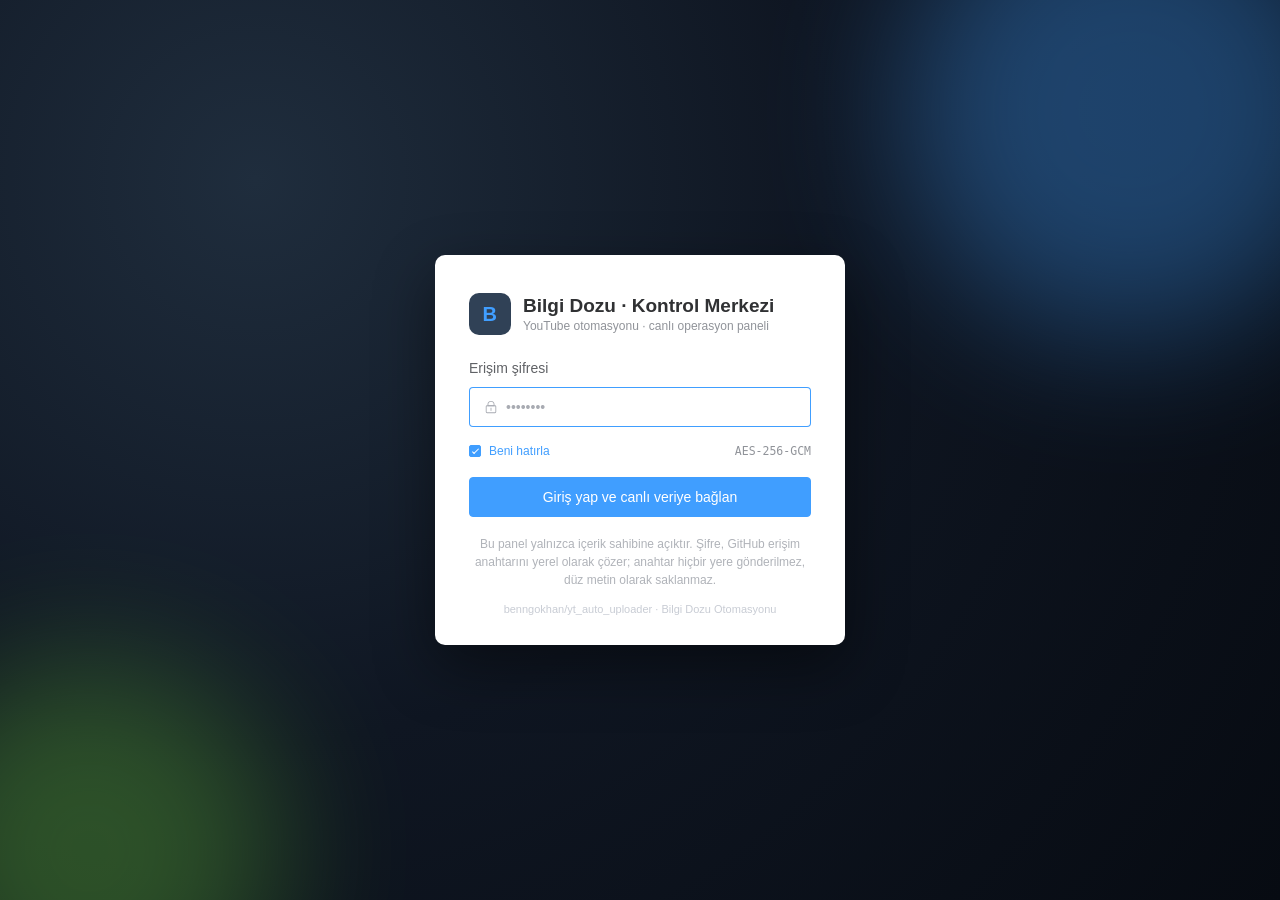
==== admin/index.html @ 93a0ffa0 "feat(admin): canli vue-element-admin kontrol merkezi (telemetri, is akislari, kuyruk, excel, drive, " ====
<!DOCTYPE html>
<html lang="tr">
<head>
  <meta charset="utf-8" />
  <meta name="viewport" content="width=device-width, initial-scale=1, maximum-scale=1, user-scalable=no" />
  <meta name="robots" content="noindex, nofollow" />
  <title>Bilgi Dozu · Otomasyon Kontrol Merkezi</title>
  <link rel="icon" href="data:image/svg+xml,%3Csvg xmlns='http://www.w3.org/2000/svg' viewBox='0 0 64 64'%3E%3Crect width='64' height='64' rx='14' fill='%23304156'/%3E%3Ctext x='32' y='44' font-size='34' text-anchor='middle' fill='%23409eff' font-family='system-ui'%3EB%3C/text%3E%3C/svg%3E" />
  <link rel="stylesheet" href="./vendor/element-plus.css" />
  <link rel="stylesheet" href="./assets/panel.css" />
</head>
<body>
  <div id="app"></div>
  <script src="./vendor/vue.global.prod.js"></script>
  <script src="./vendor/element-plus.full.min.js"></script>
  <script src="./vendor/element-plus-icons.js"></script>
  <script src="./vendor/echarts.min.js"></script>
  <script src="./vendor/xlsx.full.min.js"></script>
  <script src="./js/api.js"></script>
  <script src="./js/shell.js"></script>
  <script src="./js/views-core.js"></script>
  <script src="./js/views-data.js"></script>
  <script src="./js/views-analytics.js"></script>
</body>
</html>
---- admin/vendor/element-plus.css ----
@charset "UTF-8";:root{--el-color-white:#ffffff;--el-color-black:#000000;--el-color-primary-rgb:64,158,255;--el-color-success-rgb:103,194,58;--el-color-warning-rgb:230,162,60;--el-color-danger-rgb:245,108,108;--el-color-error-rgb:245,108,108;--el-color-info-rgb:144,147,153;--el-font-size-extra-large:20px;--el-font-size-large:18px;--el-font-size-medium:16px;--el-font-size-base:14px;--el-font-size-small:13px;--el-font-size-extra-small:12px;--el-font-family:"Helvetica Neue",Helvetica,"PingFang SC","Hiragino Sans GB","Microsoft YaHei","微软雅黑",Arial,sans-serif;--el-font-weight-primary:500;--el-font-line-height-primary:24px;--el-index-normal:1;--el-index-top:1000;--el-index-popper:2000;--el-border-radius-base:4px;--el-border-radius-small:2px;--el-border-radius-round:20px;--el-border-radius-circle:100%;--el-transition-duration:0.3s;--el-transition-duration-fast:0.2s;--el-transition-function-ease-in-out-bezier:cubic-bezier(0.645,0.045,0.355,1);--el-transition-function-fast-bezier:cubic-bezier(0.23,1,0.32,1);--el-transition-all:all var(--el-transition-duration) var(--el-transition-function-ease-in-out-bezier);--el-transition-fade:opacity var(--el-transition-duration) var(--el-transition-function-fast-bezier);--el-transition-md-fade:transform var(--el-transition-duration) var(--el-transition-function-fast-bezier),opacity var(--el-transition-duration) var(--el-transition-function-fast-bezier);--el-transition-fade-linear:opacity var(--el-transition-duration-fast) linear;--el-transition-border:border-color var(--el-transition-duration-fast) var(--el-transition-function-ease-in-out-bezier);--el-transition-box-shadow:box-shadow var(--el-transition-duration-fast) var(--el-transition-function-ease-in-out-bezier);--el-transition-color:color var(--el-transition-duration-fast) var(--el-transition-function-ease-in-out-bezier);--el-component-size-large:40px;--el-component-size:32px;--el-component-size-small:24px;color-scheme:light;--el-color-primary:#409eff;--el-color-primary-light-3:rgb(121.3,187.1,255);--el-color-primary-light-5:rgb(159.5,206.5,255);--el-color-primary-light-7:rgb(197.7,225.9,255);--el-color-primary-light-8:rgb(216.8,235.6,255);--el-color-primary-light-9:rgb(235.9,245.3,255);--el-color-primary-dark-2:rgb(51.2,126.4,204);--el-color-success:#67c23a;--el-color-success-light-3:rgb(148.6,212.3,117.1);--el-color-success-light-5:rgb(179,224.5,156.5);--el-color-success-light-7:rgb(209.4,236.7,195.9);--el-color-success-light-8:rgb(224.6,242.8,215.6);--el-color-success-light-9:rgb(239.8,248.9,235.3);--el-color-success-dark-2:rgb(82.4,155.2,46.4);--el-color-warning:#e6a23c;--el-color-warning-light-3:rgb(237.5,189.9,118.5);--el-color-warning-light-5:rgb(242.5,208.5,157.5);--el-color-warning-light-7:rgb(247.5,227.1,196.5);--el-color-warning-light-8:rgb(250,236.4,216);--el-color-warning-light-9:rgb(252.5,245.7,235.5);--el-color-warning-dark-2:rgb(184,129.6,48);--el-color-danger:#f56c6c;--el-color-danger-light-3:rgb(248,152.1,152.1);--el-color-danger-light-5:rgb(250,181.5,181.5);--el-color-danger-light-7:rgb(252,210.9,210.9);--el-color-danger-light-8:rgb(253,225.6,225.6);--el-color-danger-light-9:rgb(254,240.3,240.3);--el-color-danger-dark-2:rgb(196,86.4,86.4);--el-color-error:#f56c6c;--el-color-error-light-3:rgb(248,152.1,152.1);--el-color-error-light-5:rgb(250,181.5,181.5);--el-color-error-light-7:rgb(252,210.9,210.9);--el-color-error-light-8:rgb(253,225.6,225.6);--el-color-error-light-9:rgb(254,240.3,240.3);--el-color-error-dark-2:rgb(196,86.4,86.4);--el-color-info:#909399;--el-color-info-light-3:rgb(177.3,179.4,183.6);--el-color-info-light-5:rgb(199.5,201,204);--el-color-info-light-7:rgb(221.7,222.6,224.4);--el-color-info-light-8:rgb(232.8,233.4,234.6);--el-color-info-light-9:rgb(243.9,244.2,244.8);--el-color-info-dark-2:rgb(115.2,117.6,122.4);--el-bg-color:#ffffff;--el-bg-color-page:#f2f3f5;--el-bg-color-overlay:#ffffff;--el-text-color-primary:#303133;--el-text-color-regular:#606266;--el-text-color-secondary:#909399;--el-text-color-placeholder:#a8abb2;--el-text-color-disabled:#c0c4cc;--el-border-color:#dcdfe6;--el-border-color-light:#e4e7ed;--el-border-color-lighter:#ebeef5;--el-border-color-extra-light:#f2f6fc;--el-border-color-dark:#d4d7de;--el-border-color-darker:#cdd0d6;--el-fill-color:#f0f2f5;--el-fill-color-light:#f5f7fa;--el-fill-color-lighter:#fafafa;--el-fill-color-extra-light:#fafcff;--el-fill-color-dark:#ebedf0;--el-fill-color-darker:#e6e8eb;--el-fill-color-blank:#ffffff;--el-box-shadow:0px 12px 32px 4px rgba(0,0,0,0.04),0px 8px 20px rgba(0,0,0,0.08);--el-box-shadow-light:0px 0px 12px rgba(0,0,0,0.12);--el-box-shadow-lighter:0px 0px 6px rgba(0,0,0,0.12);--el-box-shadow-dark:0px 16px 48px 16px rgba(0,0,0,0.08),0px 12px 32px rgba(0,0,0,0.12),0px 8px 16px -8px rgba(0,0,0,0.16);--el-disabled-bg-color:var(--el-fill-color-light);--el-disabled-text-color:var(--el-text-color-placeholder);--el-disabled-border-color:var(--el-border-color-light);--el-overlay-color:rgba(0,0,0,0.8);--el-overlay-color-light:rgba(0,0,0,0.7);--el-overlay-color-lighter:rgba(0,0,0,0.5);--el-mask-color:rgba(255,255,255,0.9);--el-mask-color-extra-light:rgba(255,255,255,0.3);--el-border-width:1px;--el-border-style:solid;--el-border-color-hover:var(--el-text-color-disabled);--el-border:var(--el-border-width) var(--el-border-style) var(--el-border-color);--el-svg-monochrome-grey:var(--el-border-color)}.fade-in-linear-enter-active,.fade-in-linear-leave-active{transition:var(--el-transition-fade-linear)}.fade-in-linear-enter-from,.fade-in-linear-leave-to{opacity:0}.el-fade-in-linear-enter-active,.el-fade-in-linear-leave-active{transition:var(--el-transition-fade-linear)}.el-fade-in-linear-enter-from,.el-fade-in-linear-leave-to{opacity:0}.el-fade-in-enter-active,.el-fade-in-leave-active{transition:all var(--el-transition-duration) cubic-bezier(.55,0,.1,1)}.el-fade-in-enter-from,.el-fade-in-leave-active{opacity:0}.el-zoom-in-center-enter-active,.el-zoom-in-center-leave-active{transition:all var(--el-transition-duration) cubic-bezier(.55,0,.1,1)}.el-zoom-in-center-enter-from,.el-zoom-in-center-leave-active{opacity:0;transform:scaleX(0)}.el-zoom-in-top-enter-active,.el-zoom-in-top-leave-active{opacity:1;transform:scaleY(1);transform-origin:center top;transition:var(--el-transition-md-fade)}.el-zoom-in-top-enter-active[data-popper-placement^=top],.el-zoom-in-top-leave-active[data-popper-placement^=top]{transform-origin:center bottom}.el-zoom-in-top-enter-from,.el-zoom-in-top-leave-active{opacity:0;transform:scaleY(0)}.el-zoom-in-bottom-enter-active,.el-zoom-in-bottom-leave-active{opacity:1;transform:scaleY(1);transform-origin:center bottom;transition:var(--el-transition-md-fade)}.el-zoom-in-bottom-enter-from,.el-zoom-in-bottom-leave-active{opacity:0;transform:scaleY(0)}.el-zoom-in-left-enter-active,.el-zoom-in-left-leave-active{opacity:1;transform:scale(1);transform-origin:top left;transition:var(--el-transition-md-fade)}.el-zoom-in-left-enter-from,.el-zoom-in-left-leave-active{opacity:0;transform:scale(.45)}.collapse-transition{transition:var(--el-transition-duration) height ease-in-out,var(--el-transition-duration) padding-top ease-in-out,var(--el-transition-duration) padding-bottom ease-in-out}.el-collapse-transition-enter-active,.el-collapse-transition-leave-active{transition:var(--el-transition-duration) max-height ease-in-out,var(--el-transition-duration) padding-top ease-in-out,var(--el-transition-duration) padding-bottom ease-in-out}.horizontal-collapse-transition{transition:var(--el-transition-duration) width ease-in-out,var(--el-transition-duration) padding-left ease-in-out,var(--el-transition-duration) padding-right ease-in-out}.el-list-enter-active,.el-list-leave-active{transition:all 1s}.el-list-enter-from,.el-list-leave-to{opacity:0;transform:translateY(-30px)}.el-list-leave-active{position:absolute!important}.el-opacity-transition{transition:opacity var(--el-transition-duration) cubic-bezier(.55,0,.1,1)}.el-icon-loading{animation:rotating 2s linear infinite}.el-icon--right{margin-left:5px}.el-icon--left{margin-right:5px}@keyframes rotating{0%{transform:rotate(0deg)}to{transform:rotate(1turn)}}.el-icon{--color:inherit;align-items:center;display:inline-flex;height:1em;justify-content:center;line-height:1em;position:relative;width:1em;fill:currentColor;color:var(--color);font-size:inherit}.el-icon.is-loading{animation:rotating 2s linear infinite}.el-icon svg{height:1em;width:1em}.el-affix--fixed{position:fixed}.el-alert{--el-alert-padding:8px 16px;--el-alert-border-radius-base:var(--el-border-radius-base);--el-alert-title-font-size:14px;--el-alert-title-with-description-font-size:16px;--el-alert-description-font-size:14px;--el-alert-close-font-size:16px;--el-alert-close-customed-font-size:14px;--el-alert-icon-size:16px;--el-alert-icon-large-size:28px;align-items:center;background-color:var(--el-color-white);border-radius:var(--el-alert-border-radius-base);box-sizing:border-box;display:flex;margin:0;opacity:1;overflow:hidden;padding:var(--el-alert-padding);position:relative;transition:opacity var(--el-transition-duration-fast);width:100%}.el-alert.is-light .el-alert__close-btn{color:var(--el-text-color-placeholder)}.el-alert.is-dark .el-alert__close-btn,.el-alert.is-dark .el-alert__description{color:var(--el-color-white)}.el-alert.is-center{justify-content:center}.el-alert--success{--el-alert-bg-color:var(--el-color-success-light-9)}.el-alert--success.is-light{background-color:var(--el-alert-bg-color)}.el-alert--success.is-light,.el-alert--success.is-light .el-alert__description{color:var(--el-color-success)}.el-alert--success.is-dark{background-color:var(--el-color-success);color:var(--el-color-white)}.el-alert--info{--el-alert-bg-color:var(--el-color-info-light-9)}.el-alert--info.is-light{background-color:var(--el-alert-bg-color)}.el-alert--info.is-light,.el-alert--info.is-light .el-alert__description{color:var(--el-color-info)}.el-alert--info.is-dark{background-color:var(--el-color-info);color:var(--el-color-white)}.el-alert--warning{--el-alert-bg-color:var(--el-color-warning-light-9)}.el-alert--warning.is-light{background-color:var(--el-alert-bg-color)}.el-alert--warning.is-light,.el-alert--warning.is-light .el-alert__description{color:var(--el-color-warning)}.el-alert--warning.is-dark{background-color:var(--el-color-warning);color:var(--el-color-white)}.el-alert--error{--el-alert-bg-color:var(--el-color-error-light-9)}.el-alert--error.is-light{background-color:var(--el-alert-bg-color)}.el-alert--error.is-light,.el-alert--error.is-light .el-alert__description{color:var(--el-color-error)}.el-alert--error.is-dark{background-color:var(--el-color-error);color:var(--el-color-white)}.el-alert__content{display:flex;flex-direction:column;gap:4px}.el-alert .el-alert__icon{font-size:var(--el-alert-icon-size);margin-right:8px;width:var(--el-alert-icon-size)}.el-alert .el-alert__icon.is-big{font-size:var(--el-alert-icon-large-size);margin-right:12px;width:var(--el-alert-icon-large-size)}.el-alert__title{font-size:var(--el-alert-title-font-size);line-height:24px}.el-alert__title.with-description{font-size:var(--el-alert-title-with-description-font-size)}.el-alert .el-alert__description{font-size:var(--el-alert-description-font-size);margin:0}.el-alert .el-alert__close-btn{cursor:pointer;font-size:var(--el-alert-close-font-size);opacity:1;position:absolute;right:16px;top:12px}.el-alert .el-alert__close-btn.is-customed{font-size:var(--el-alert-close-customed-font-size);font-style:normal;line-height:24px;top:8px}.el-alert-fade-enter-from,.el-alert-fade-leave-active{opacity:0}.el-aside{box-sizing:border-box;flex-shrink:0;overflow:auto;width:var(--el-aside-width,300px)}.el-autocomplete{--el-input-text-color:var(--el-text-color-regular);--el-input-border:var(--el-border);--el-input-hover-border:var(--el-border-color-hover);--el-input-focus-border:var(--el-color-primary);--el-input-transparent-border:0 0 0 1px transparent inset;--el-input-border-color:var(--el-border-color);--el-input-border-radius:var(--el-border-radius-base);--el-input-bg-color:var(--el-fill-color-blank);--el-input-icon-color:var(--el-text-color-placeholder);--el-input-placeholder-color:var(--el-text-color-placeholder);--el-input-hover-border-color:var(--el-border-color-hover);--el-input-clear-hover-color:var(--el-text-color-secondary);--el-input-focus-border-color:var(--el-color-primary);--el-input-width:100%;display:inline-block;position:relative;width:var(--el-input-width)}.el-autocomplete__popper.el-popper{background:var(--el-bg-color-overlay);box-shadow:var(--el-box-shadow-light)}.el-autocomplete__popper.el-popper,.el-autocomplete__popper.el-popper .el-popper__arrow:before{border:1px solid var(--el-border-color-light)}.el-autocomplete__popper.el-popper[data-popper-placement^=top] .el-popper__arrow:before{border-left-color:transparent;border-top-color:transparent}.el-autocomplete__popper.el-popper[data-popper-placement^=bottom] .el-popper__arrow:before{border-bottom-color:transparent;border-right-color:transparent}.el-autocomplete__popper.el-popper[data-popper-placement^=left] .el-popper__arrow:before{border-bottom-color:transparent;border-left-color:transparent}.el-autocomplete__popper.el-popper[data-popper-placement^=right] .el-popper__arrow:before{border-right-color:transparent;border-top-color:transparent}.el-autocomplete-suggestion{border-radius:var(--el-border-radius-base);box-sizing:border-box}.el-autocomplete-suggestion__wrap{box-sizing:border-box;max-height:280px;padding:10px 0}.el-autocomplete-suggestion__list{margin:0;padding:0}.el-autocomplete-suggestion li{color:var(--el-text-color-regular);cursor:pointer;font-size:var(--el-font-size-base);line-height:34px;list-style:none;margin:0;overflow:hidden;padding:0 20px;text-align:left;text-overflow:ellipsis;white-space:nowrap}.el-autocomplete-suggestion li.highlighted,.el-autocomplete-suggestion li:hover{background-color:var(--el-fill-color-light)}.el-autocomplete-suggestion li.divider{border-top:1px solid var(--el-color-black);margin-top:6px}.el-autocomplete-suggestion li.divider:last-child{margin-bottom:-6px}.el-autocomplete-suggestion.is-loading li{color:var(--el-text-color-secondary);font-size:20px;height:100px;line-height:100px;text-align:center}.el-autocomplete-suggestion.is-loading li:after{content:"";display:inline-block;height:100%;vertical-align:middle}.el-autocomplete-suggestion.is-loading li:hover{background-color:var(--el-bg-color-overlay)}.el-autocomplete-suggestion.is-loading .el-icon-loading{vertical-align:middle}.el-avatar{--el-avatar-text-color:var(--el-color-white);--el-avatar-bg-color:var(--el-text-color-disabled);--el-avatar-text-size:14px;--el-avatar-icon-size:18px;--el-avatar-border-radius:var(--el-border-radius-base);--el-avatar-size-large:56px;--el-avatar-size-small:24px;--el-avatar-size:40px;align-items:center;background:var(--el-avatar-bg-color);box-sizing:border-box;color:var(--el-avatar-text-color);display:inline-flex;font-size:var(--el-avatar-text-size);height:var(--el-avatar-size);justify-content:center;outline:none;overflow:hidden;text-align:center;width:var(--el-avatar-size)}.el-avatar>img{display:block;height:100%;width:100%}.el-avatar--circle{border-radius:50%}.el-avatar--square{border-radius:var(--el-avatar-border-radius)}.el-avatar--icon{font-size:var(--el-avatar-icon-size)}.el-avatar--small{--el-avatar-size:24px}.el-avatar--large{--el-avatar-size:56px}.el-backtop{--el-backtop-bg-color:var(--el-bg-color-overlay);--el-backtop-text-color:var(--el-color-primary);--el-backtop-hover-bg-color:var(--el-border-color-extra-light);align-items:center;background-color:var(--el-backtop-bg-color);border-radius:50%;box-shadow:var(--el-box-shadow-lighter);color:var(--el-backtop-text-color);cursor:pointer;display:flex;font-size:20px;height:40px;justify-content:center;position:fixed;width:40px;z-index:5}.el-backtop:hover{background-color:var(--el-backtop-hover-bg-color)}.el-backtop__icon{font-size:20px}.el-badge{--el-badge-bg-color:var(--el-color-danger);--el-badge-radius:10px;--el-badge-font-size:12px;--el-badge-padding:6px;--el-badge-size:18px;display:inline-block;position:relative;vertical-align:middle;width:-moz-fit-content;width:fit-content}.el-badge__content{align-items:center;background-color:var(--el-badge-bg-color);border:1px solid var(--el-bg-color);border-radius:var(--el-badge-radius);color:var(--el-color-white);display:inline-flex;font-size:var(--el-badge-font-size);height:var(--el-badge-size);justify-content:center;padding:0 var(--el-badge-padding);white-space:nowrap}.el-badge__content.is-fixed{position:absolute;right:calc(1px + var(--el-badge-size)/2);top:0;transform:translateY(-50%) translateX(100%);z-index:var(--el-index-normal)}.el-badge__content.is-fixed.is-dot{right:5px}.el-badge__content.is-dot{border-radius:50%;height:8px;padding:0;right:0;width:8px}.el-badge__content.is-hide-zero{display:none}.el-badge__content--primary{background-color:var(--el-color-primary)}.el-badge__content--success{background-color:var(--el-color-success)}.el-badge__content--warning{background-color:var(--el-color-warning)}.el-badge__content--info{background-color:var(--el-color-info)}.el-badge__content--danger{background-color:var(--el-color-danger)}.el-breadcrumb{font-size:14px;line-height:1}.el-breadcrumb:after,.el-breadcrumb:before{content:"";display:table}.el-breadcrumb:after{clear:both}.el-breadcrumb__separator{color:var(--el-text-color-placeholder);font-weight:bold;margin:0 9px}.el-breadcrumb__separator.el-icon{font-weight:normal;margin:0 6px}.el-breadcrumb__separator.el-icon svg{vertical-align:middle}.el-breadcrumb__item{align-items:center;display:inline-flex;float:left}.el-breadcrumb__inner{color:var(--el-text-color-regular)}.el-breadcrumb__inner a,.el-breadcrumb__inner.is-link{color:var(--el-text-color-primary);font-weight:bold;text-decoration:none;transition:var(--el-transition-color)}.el-breadcrumb__inner a:hover,.el-breadcrumb__inner.is-link:hover{color:var(--el-color-primary);cursor:pointer}.el-breadcrumb__item:last-child .el-breadcrumb__inner,.el-breadcrumb__item:last-child .el-breadcrumb__inner a,.el-breadcrumb__item:last-child .el-breadcrumb__inner a:hover,.el-breadcrumb__item:last-child .el-breadcrumb__inner:hover{color:var(--el-text-color-regular);cursor:text;font-weight:normal}.el-breadcrumb__item:last-child .el-breadcrumb__separator{display:none}.el-button-group{display:inline-block;vertical-align:middle}.el-button-group:after,.el-button-group:before{content:"";display:table}.el-button-group:after{clear:both}.el-button-group>.el-button{float:left;position:relative}.el-button-group>.el-button+.el-button{margin-left:0}.el-button-group>.el-button:first-child{border-bottom-right-radius:0;border-top-right-radius:0}.el-button-group>.el-button:last-child{border-bottom-left-radius:0;border-top-left-radius:0}.el-button-group>.el-button:first-child:last-child{border-bottom-left-radius:var(--el-border-radius-base);border-bottom-right-radius:var(--el-border-radius-base);border-top-left-radius:var(--el-border-radius-base);border-top-right-radius:var(--el-border-radius-base)}.el-button-group>.el-button:first-child:last-child.is-round{border-radius:var(--el-border-radius-round)}.el-button-group>.el-button:first-child:last-child.is-circle{border-radius:50%}.el-button-group>.el-button:not(:first-child):not(:last-child){border-radius:0}.el-button-group>.el-button:not(:last-child){margin-right:-1px}.el-button-group>.el-button.is-active,.el-button-group>.el-button:active,.el-button-group>.el-button:focus,.el-button-group>.el-button:hover{z-index:1}.el-button-group>.el-dropdown>.el-button{border-bottom-left-radius:0;border-left-color:var(--el-button-divide-border-color);border-top-left-radius:0}.el-button-group .el-button--primary:first-child{border-right-color:var(--el-button-divide-border-color)}.el-button-group .el-button--primary:last-child{border-left-color:var(--el-button-divide-border-color)}.el-button-group .el-button--primary:not(:first-child):not(:last-child){border-left-color:var(--el-button-divide-border-color);border-right-color:var(--el-button-divide-border-color)}.el-button-group .el-button--success:first-child{border-right-color:var(--el-button-divide-border-color)}.el-button-group .el-button--success:last-child{border-left-color:var(--el-button-divide-border-color)}.el-button-group .el-button--success:not(:first-child):not(:last-child){border-left-color:var(--el-button-divide-border-color);border-right-color:var(--el-button-divide-border-color)}.el-button-group .el-button--warning:first-child{border-right-color:var(--el-button-divide-border-color)}.el-button-group .el-button--warning:last-child{border-left-color:var(--el-button-divide-border-color)}.el-button-group .el-button--warning:not(:first-child):not(:last-child){border-left-color:var(--el-button-divide-border-color);border-right-color:var(--el-button-divide-border-color)}.el-button-group .el-button--danger:first-child{border-right-color:var(--el-button-divide-border-color)}.el-button-group .el-button--danger:last-child{border-left-color:var(--el-button-divide-border-color)}.el-button-group .el-button--danger:not(:first-child):not(:last-child){border-left-color:var(--el-button-divide-border-color);border-right-color:var(--el-button-divide-border-color)}.el-button-group .el-button--info:first-child{border-right-color:var(--el-button-divide-border-color)}.el-button-group .el-button--info:last-child{border-left-color:var(--el-button-divide-border-color)}.el-button-group .el-button--info:not(:first-child):not(:last-child){border-left-color:var(--el-button-divide-border-color);border-right-color:var(--el-button-divide-border-color)}.el-button{--el-button-font-weight:var(--el-font-weight-primary);--el-button-border-color:var(--el-border-color);--el-button-bg-color:var(--el-fill-color-blank);--el-button-text-color:var(--el-text-color-regular);--el-button-disabled-text-color:var(--el-disabled-text-color);--el-button-disabled-bg-color:var(--el-fill-color-blank);--el-button-disabled-border-color:var(--el-border-color-light);--el-button-divide-border-color:rgba(255,255,255,0.5);--el-button-hover-text-color:var(--el-color-primary);--el-button-hover-bg-color:var(--el-color-primary-light-9);--el-button-hover-border-color:var(--el-color-primary-light-7);--el-button-active-text-color:var(--el-button-hover-text-color);--el-button-active-border-color:var(--el-color-primary);--el-button-active-bg-color:var(--el-button-hover-bg-color);--el-button-outline-color:var(--el-color-primary-light-5);--el-button-hover-link-text-color:var(--el-text-color-secondary);--el-button-active-color:var(--el-text-color-primary);align-items:center;-webkit-appearance:none;background-color:var(--el-button-bg-color);border:var(--el-border);border-color:var(--el-button-border-color);box-sizing:border-box;color:var(--el-button-text-color);cursor:pointer;display:inline-flex;font-weight:var(--el-button-font-weight);height:32px;justify-content:center;line-height:1;outline:none;text-align:center;transition:.1s;-webkit-user-select:none;-moz-user-select:none;user-select:none;vertical-align:middle;white-space:nowrap}.el-button:hover{background-color:var(--el-button-hover-bg-color);border-color:var(--el-button-hover-border-color);color:var(--el-button-hover-text-color);outline:none}.el-button:active{background-color:var(--el-button-active-bg-color);border-color:var(--el-button-active-border-color);color:var(--el-button-active-text-color);outline:none}.el-button:focus-visible{outline:2px solid var(--el-button-outline-color);outline-offset:1px;transition:outline-offset 0s,outline 0s}.el-button>span{align-items:center;display:inline-flex}.el-button+.el-button{margin-left:12px}.el-button{border-radius:var(--el-border-radius-base);font-size:var(--el-font-size-base)}.el-button,.el-button.is-round{padding:8px 15px}.el-button::-moz-focus-inner{border:0}.el-button [class*=el-icon]+span{margin-left:6px}.el-button [class*=el-icon] svg{vertical-align:bottom}.el-button.is-plain{--el-button-hover-text-color:var(--el-color-primary);--el-button-hover-bg-color:var(--el-fill-color-blank);--el-button-hover-border-color:var(--el-color-primary)}.el-button.is-active{background-color:var(--el-button-active-bg-color);border-color:var(--el-button-active-border-color);color:var(--el-button-active-text-color);outline:none}.el-button.is-disabled,.el-button.is-disabled:hover{background-color:var(--el-button-disabled-bg-color);background-image:none;border-color:var(--el-button-disabled-border-color);color:var(--el-button-disabled-text-color);cursor:not-allowed}.el-button.is-loading{pointer-events:none;position:relative}.el-button.is-loading:before{background-color:var(--el-mask-color-extra-light);border-radius:inherit;bottom:-1px;content:"";left:-1px;pointer-events:none;position:absolute;right:-1px;top:-1px;z-index:1}.el-button.is-round{border-radius:var(--el-border-radius-round)}.el-button.is-circle{border-radius:50%;padding:8px;width:32px}.el-button.is-text{background-color:transparent;border:0 solid transparent;color:var(--el-button-text-color)}.el-button.is-text.is-disabled{background-color:transparent!important;color:var(--el-button-disabled-text-color)}.el-button.is-text:not(.is-disabled):hover{background-color:var(--el-fill-color-light)}.el-button.is-text:not(.is-disabled):focus-visible{outline:2px solid var(--el-button-outline-color);outline-offset:1px;transition:outline-offset 0s,outline 0s}.el-button.is-text:not(.is-disabled):active{background-color:var(--el-fill-color)}.el-button.is-text:not(.is-disabled).is-has-bg{background-color:var(--el-fill-color-light)}.el-button.is-text:not(.is-disabled).is-has-bg:hover{background-color:var(--el-fill-color)}.el-button.is-text:not(.is-disabled).is-has-bg:active{background-color:var(--el-fill-color-dark)}.el-button__text--expand{letter-spacing:.3em;margin-right:-.3em}.el-button.is-link{background:transparent;border-color:transparent;color:var(--el-button-text-color);height:auto;padding:2px}.el-button.is-link:hover{color:var(--el-button-hover-link-text-color)}.el-button.is-link.is-disabled{background-color:transparent!important;border-color:transparent!important;color:var(--el-button-disabled-text-color)}.el-button.is-link:not(.is-disabled):active,.el-button.is-link:not(.is-disabled):hover{background-color:transparent;border-color:transparent}.el-button.is-link:not(.is-disabled):active{color:var(--el-button-active-color)}.el-button--text{background:transparent;border-color:transparent;color:var(--el-color-primary);padding-left:0;padding-right:0}.el-button--text.is-disabled{background-color:transparent!important;border-color:transparent!important;color:var(--el-button-disabled-text-color)}.el-button--text:not(.is-disabled):hover{background-color:transparent;border-color:transparent;color:var(--el-color-primary-light-3)}.el-button--text:not(.is-disabled):active{background-color:transparent;border-color:transparent;color:var(--el-color-primary-dark-2)}.el-button__link--expand{letter-spacing:.3em;margin-right:-.3em}.el-button--primary{--el-button-text-color:var(--el-color-white);--el-button-bg-color:var(--el-color-primary);--el-button-border-color:var(--el-color-primary);--el-button-outline-color:var(--el-color-primary-light-5);--el-button-active-color:var(--el-color-primary-dark-2);--el-button-hover-text-color:var(--el-color-white);--el-button-hover-link-text-color:var(--el-color-primary-light-5);--el-button-hover-bg-color:var(--el-color-primary-light-3);--el-button-hover-border-color:var(--el-color-primary-light-3);--el-button-active-bg-color:var(--el-color-primary-dark-2);--el-button-active-border-color:var(--el-color-primary-dark-2);--el-button-disabled-text-color:var(--el-color-white);--el-button-disabled-bg-color:var(--el-color-primary-light-5);--el-button-disabled-border-color:var(--el-color-primary-light-5)}.el-button--primary.is-link,.el-button--primary.is-plain,.el-button--primary.is-text{--el-button-text-color:var(--el-color-primary);--el-button-bg-color:var(--el-color-primary-light-9);--el-button-border-color:var(--el-color-primary-light-5);--el-button-hover-text-color:var(--el-color-white);--el-button-hover-bg-color:var(--el-color-primary);--el-button-hover-border-color:var(--el-color-primary);--el-button-active-text-color:var(--el-color-white)}.el-button--primary.is-link.is-disabled,.el-button--primary.is-link.is-disabled:active,.el-button--primary.is-link.is-disabled:focus,.el-button--primary.is-link.is-disabled:hover,.el-button--primary.is-plain.is-disabled,.el-button--primary.is-plain.is-disabled:active,.el-button--primary.is-plain.is-disabled:focus,.el-button--primary.is-plain.is-disabled:hover,.el-button--primary.is-text.is-disabled,.el-button--primary.is-text.is-disabled:active,.el-button--primary.is-text.is-disabled:focus,.el-button--primary.is-text.is-disabled:hover{background-color:var(--el-color-primary-light-9);border-color:var(--el-color-primary-light-8);color:var(--el-color-primary-light-5)}.el-button--success{--el-button-text-color:var(--el-color-white);--el-button-bg-color:var(--el-color-success);--el-button-border-color:var(--el-color-success);--el-button-outline-color:var(--el-color-success-light-5);--el-button-active-color:var(--el-color-success-dark-2);--el-button-hover-text-color:var(--el-color-white);--el-button-hover-link-text-color:var(--el-color-success-light-5);--el-button-hover-bg-color:var(--el-color-success-light-3);--el-button-hover-border-color:var(--el-color-success-light-3);--el-button-active-bg-color:var(--el-color-success-dark-2);--el-button-active-border-color:var(--el-color-success-dark-2);--el-button-disabled-text-color:var(--el-color-white);--el-button-disabled-bg-color:var(--el-color-success-light-5);--el-button-disabled-border-color:var(--el-color-success-light-5)}.el-button--success.is-link,.el-button--success.is-plain,.el-button--success.is-text{--el-button-text-color:var(--el-color-success);--el-button-bg-color:var(--el-color-success-light-9);--el-button-border-color:var(--el-color-success-light-5);--el-button-hover-text-color:var(--el-color-white);--el-button-hover-bg-color:var(--el-color-success);--el-button-hover-border-color:var(--el-color-success);--el-button-active-text-color:var(--el-color-white)}.el-button--success.is-link.is-disabled,.el-button--success.is-link.is-disabled:active,.el-button--success.is-link.is-disabled:focus,.el-button--success.is-link.is-disabled:hover,.el-button--success.is-plain.is-disabled,.el-button--success.is-plain.is-disabled:active,.el-button--success.is-plain.is-disabled:focus,.el-button--success.is-plain.is-disabled:hover,.el-button--success.is-text.is-disabled,.el-button--success.is-text.is-disabled:active,.el-button--success.is-text.is-disabled:focus,.el-button--success.is-text.is-disabled:hover{background-color:var(--el-color-success-light-9);border-color:var(--el-color-success-light-8);color:var(--el-color-success-light-5)}.el-button--warning{--el-button-text-color:var(--el-color-white);--el-button-bg-color:var(--el-color-warning);--el-button-border-color:var(--el-color-warning);--el-button-outline-color:var(--el-color-warning-light-5);--el-button-active-color:var(--el-color-warning-dark-2);--el-button-hover-text-color:var(--el-color-white);--el-button-hover-link-text-color:var(--el-color-warning-light-5);--el-button-hover-bg-color:var(--el-color-warning-light-3);--el-button-hover-border-color:var(--el-color-warning-light-3);--el-button-active-bg-color:var(--el-color-warning-dark-2);--el-button-active-border-color:var(--el-color-warning-dark-2);--el-button-disabled-text-color:var(--el-color-white);--el-button-disabled-bg-color:var(--el-color-warning-light-5);--el-button-disabled-border-color:var(--el-color-warning-light-5)}.el-button--warning.is-link,.el-button--warning.is-plain,.el-button--warning.is-text{--el-button-text-color:var(--el-color-warning);--el-button-bg-color:var(--el-color-warning-light-9);--el-button-border-color:var(--el-color-warning-light-5);--el-button-hover-text-color:var(--el-color-white);--el-button-hover-bg-color:var(--el-color-warning);--el-button-hover-border-color:var(--el-color-warning);--el-button-active-text-color:var(--el-color-white)}.el-button--warning.is-link.is-disabled,.el-button--warning.is-link.is-disabled:active,.el-button--warning.is-link.is-disabled:focus,.el-button--warning.is-link.is-disabled:hover,.el-button--warning.is-plain.is-disabled,.el-button--warning.is-plain.is-disabled:active,.el-button--warning.is-plain.is-disabled:focus,.el-button--warning.is-plain.is-disabled:hover,.el-button--warning.is-text.is-disabled,.el-button--warning.is-text.is-disabled:active,.el-button--warning.is-text.is-disabled:focus,.el-button--warning.is-text.is-disabled:hover{background-color:var(--el-color-warning-light-9);border-color:var(--el-color-warning-light-8);color:var(--el-color-warning-light-5)}.el-button--danger{--el-button-text-color:var(--el-color-white);--el-button-bg-color:var(--el-color-danger);--el-button-border-color:var(--el-color-danger);--el-button-outline-color:var(--el-color-danger-light-5);--el-button-active-color:var(--el-color-danger-dark-2);--el-button-hover-text-color:var(--el-color-white);--el-button-hover-link-text-color:var(--el-color-danger-light-5);--el-button-hover-bg-color:var(--el-color-danger-light-3);--el-button-hover-border-color:var(--el-color-danger-light-3);--el-button-active-bg-color:var(--el-color-danger-dark-2);--el-button-active-border-color:var(--el-color-danger-dark-2);--el-button-disabled-text-color:var(--el-color-white);--el-button-disabled-bg-color:var(--el-color-danger-light-5);--el-button-disabled-border-color:var(--el-color-danger-light-5)}.el-button--danger.is-link,.el-button--danger.is-plain,.el-button--danger.is-text{--el-button-text-color:var(--el-color-danger);--el-button-bg-color:var(--el-color-danger-light-9);--el-button-border-color:var(--el-color-danger-light-5);--el-button-hover-text-color:var(--el-color-white);--el-button-hover-bg-color:var(--el-color-danger);--el-button-hover-border-color:var(--el-color-danger);--el-button-active-text-color:var(--el-color-white)}.el-button--danger.is-link.is-disabled,.el-button--danger.is-link.is-disabled:active,.el-button--danger.is-link.is-disabled:focus,.el-button--danger.is-link.is-disabled:hover,.el-button--danger.is-plain.is-disabled,.el-button--danger.is-plain.is-disabled:active,.el-button--danger.is-plain.is-disabled:focus,.el-button--danger.is-plain.is-disabled:hover,.el-button--danger.is-text.is-disabled,.el-button--danger.is-text.is-disabled:active,.el-button--danger.is-text.is-disabled:focus,.el-button--danger.is-text.is-disabled:hover{background-color:var(--el-color-danger-light-9);border-color:var(--el-color-danger-light-8);color:var(--el-color-danger-light-5)}.el-button--info{--el-button-text-color:var(--el-color-white);--el-button-bg-color:var(--el-color-info);--el-button-border-color:var(--el-color-info);--el-button-outline-color:var(--el-color-info-light-5);--el-button-active-color:var(--el-color-info-dark-2);--el-button-hover-text-color:var(--el-color-white);--el-button-hover-link-text-color:var(--el-color-info-light-5);--el-button-hover-bg-color:var(--el-color-info-light-3);--el-button-hover-border-color:var(--el-color-info-light-3);--el-button-active-bg-color:var(--el-color-info-dark-2);--el-button-active-border-color:var(--el-color-info-dark-2);--el-button-disabled-text-color:var(--el-color-white);--el-button-disabled-bg-color:var(--el-color-info-light-5);--el-button-disabled-border-color:var(--el-color-info-light-5)}.el-button--info.is-link,.el-button--info.is-plain,.el-button--info.is-text{--el-button-text-color:var(--el-color-info);--el-button-bg-color:var(--el-color-info-light-9);--el-button-border-color:var(--el-color-info-light-5);--el-button-hover-text-color:var(--el-color-white);--el-button-hover-bg-color:var(--el-color-info);--el-button-hover-border-color:var(--el-color-info);--el-button-active-text-color:var(--el-color-white)}.el-button--info.is-link.is-disabled,.el-button--info.is-link.is-disabled:active,.el-button--info.is-link.is-disabled:focus,.el-button--info.is-link.is-disabled:hover,.el-button--info.is-plain.is-disabled,.el-button--info.is-plain.is-disabled:active,.el-button--info.is-plain.is-disabled:focus,.el-button--info.is-plain.is-disabled:hover,.el-button--info.is-text.is-disabled,.el-button--info.is-text.is-disabled:active,.el-button--info.is-text.is-disabled:focus,.el-button--info.is-text.is-disabled:hover{background-color:var(--el-color-info-light-9);border-color:var(--el-color-info-light-8);color:var(--el-color-info-light-5)}.el-button--large{--el-button-size:40px;height:var(--el-button-size)}.el-button--large [class*=el-icon]+span{margin-left:8px}.el-button--large{border-radius:var(--el-border-radius-base);font-size:var(--el-font-size-base);padding:12px 19px}.el-button--large.is-round{padding:12px 19px}.el-button--large.is-circle{padding:12px;width:var(--el-button-size)}.el-button--small{--el-button-size:24px;height:var(--el-button-size)}.el-button--small [class*=el-icon]+span{margin-left:4px}.el-button--small{border-radius:calc(var(--el-border-radius-base) - 1px);font-size:12px;padding:5px 11px}.el-button--small.is-round{padding:5px 11px}.el-button--small.is-circle{padding:5px;width:var(--el-button-size)}.el-calendar{--el-calendar-border:var(--el-table-border,1px solid var(--el-border-color-lighter));--el-calendar-header-border-bottom:var(--el-calendar-border);--el-calendar-selected-bg-color:var(--el-color-primary-light-9);--el-calendar-cell-width:85px;background-color:var(--el-fill-color-blank)}.el-calendar__header{border-bottom:var(--el-calendar-header-border-bottom);display:flex;justify-content:space-between;padding:12px 20px}.el-calendar__title{align-self:center;color:var(--el-text-color)}.el-calendar__body{padding:12px 20px 35px}.el-calendar-table{table-layout:fixed;width:100%}.el-calendar-table thead th{color:var(--el-text-color-regular);font-weight:normal;padding:12px 0}.el-calendar-table:not(.is-range) td.next,.el-calendar-table:not(.is-range) td.prev{color:var(--el-text-color-placeholder)}.el-calendar-table td{border-bottom:var(--el-calendar-border);border-right:var(--el-calendar-border);transition:background-color var(--el-transition-duration-fast) ease;vertical-align:top}.el-calendar-table td.is-selected{background-color:var(--el-calendar-selected-bg-color)}.el-calendar-table td.is-today{color:var(--el-color-primary)}.el-calendar-table tr:first-child td{border-top:var(--el-calendar-border)}.el-calendar-table tr td:first-child{border-left:var(--el-calendar-border)}.el-calendar-table tr.el-calendar-table__row--hide-border td{border-top:none}.el-calendar-table .el-calendar-day{box-sizing:border-box;height:var(--el-calendar-cell-width);padding:8px}.el-calendar-table .el-calendar-day:hover{background-color:var(--el-calendar-selected-bg-color);cursor:pointer}.el-card{--el-card-border-color:var(--el-border-color-light);--el-card-border-radius:4px;--el-card-padding:20px;--el-card-bg-color:var(--el-fill-color-blank);background-color:var(--el-card-bg-color);border:1px solid var(--el-card-border-color);border-radius:var(--el-card-border-radius);color:var(--el-text-color-primary);overflow:hidden;transition:var(--el-transition-duration)}.el-card.is-always-shadow,.el-card.is-hover-shadow:focus,.el-card.is-hover-shadow:hover{box-shadow:var(--el-box-shadow-light)}.el-card__header{border-bottom:1px solid var(--el-card-border-color);box-sizing:border-box;padding:calc(var(--el-card-padding) - 2px) var(--el-card-padding)}.el-card__body{padding:var(--el-card-padding)}.el-card__footer{border-top:1px solid var(--el-card-border-color);box-sizing:border-box;padding:calc(var(--el-card-padding) - 2px) var(--el-card-padding)}.el-carousel__item{display:inline-block;height:100%;left:0;overflow:hidden;position:absolute;top:0;width:100%}.el-carousel__item,.el-carousel__item.is-active{z-index:calc(var(--el-index-normal) - 1)}.el-carousel__item--card,.el-carousel__item.is-animating{transition:transform .4s ease-in-out}.el-carousel__item--card{width:50%}.el-carousel__item--card.is-in-stage{cursor:pointer;z-index:var(--el-index-normal)}.el-carousel__item--card.is-in-stage.is-hover .el-carousel__mask,.el-carousel__item--card.is-in-stage:hover .el-carousel__mask{opacity:.12}.el-carousel__item--card.is-active{z-index:calc(var(--el-index-normal) + 1)}.el-carousel__item--card-vertical{height:50%;width:100%}.el-carousel__mask{background-color:var(--el-color-white);height:100%;left:0;opacity:.24;position:absolute;top:0;transition:var(--el-transition-duration-fast);width:100%}.el-carousel{--el-carousel-arrow-font-size:12px;--el-carousel-arrow-size:36px;--el-carousel-arrow-background:rgba(31,45,61,0.11);--el-carousel-arrow-hover-background:rgba(31,45,61,0.23);--el-carousel-indicator-width:30px;--el-carousel-indicator-height:2px;--el-carousel-indicator-padding-horizontal:4px;--el-carousel-indicator-padding-vertical:12px;--el-carousel-indicator-out-color:var(--el-border-color-hover);position:relative}.el-carousel--horizontal,.el-carousel--vertical{overflow:hidden}.el-carousel__container{height:300px;position:relative}.el-carousel__arrow{align-items:center;background-color:var(--el-carousel-arrow-background);border:none;border-radius:50%;color:#ffffff;cursor:pointer;display:inline-flex;font-size:var(--el-carousel-arrow-font-size);height:var(--el-carousel-arrow-size);justify-content:center;margin:0;outline:none;padding:0;position:absolute;text-align:center;top:50%;transform:translateY(-50%);transition:var(--el-transition-duration);width:var(--el-carousel-arrow-size);z-index:10}.el-carousel__arrow--left{left:16px}.el-carousel__arrow--right{right:16px}.el-carousel__arrow:hover{background-color:var(--el-carousel-arrow-hover-background)}.el-carousel__arrow i{cursor:pointer}.el-carousel__indicators{list-style:none;margin:0;padding:0;position:absolute;z-index:calc(var(--el-index-normal) + 1)}.el-carousel__indicators--horizontal{bottom:0;left:50%;transform:translateX(-50%)}.el-carousel__indicators--vertical{right:0;top:50%;transform:translateY(-50%)}.el-carousel__indicators--outside{bottom:calc(var(--el-carousel-indicator-height) + var(--el-carousel-indicator-padding-vertical)*2);position:static;text-align:center;transform:none}.el-carousel__indicators--outside .el-carousel__indicator:hover button{opacity:.64}.el-carousel__indicators--outside button{background-color:var(--el-carousel-indicator-out-color);opacity:.24}.el-carousel__indicators--right{right:0}.el-carousel__indicators--labels{left:0;right:0;text-align:center;transform:none}.el-carousel__indicators--labels .el-carousel__button{color:#000000;font-size:12px;height:auto;padding:2px 18px;width:auto}.el-carousel__indicators--labels .el-carousel__indicator{padding:6px 4px}.el-carousel__indicator{background-color:transparent;cursor:pointer}.el-carousel__indicator:hover button{opacity:.72}.el-carousel__indicator--horizontal{display:inline-block;padding:var(--el-carousel-indicator-padding-vertical) var(--el-carousel-indicator-padding-horizontal)}.el-carousel__indicator--vertical{padding:var(--el-carousel-indicator-padding-horizontal) var(--el-carousel-indicator-padding-vertical)}.el-carousel__indicator--vertical .el-carousel__button{height:calc(var(--el-carousel-indicator-width)/2);width:var(--el-carousel-indicator-height)}.el-carousel__indicator.is-active button{opacity:1}.el-carousel__button{background-color:#ffffff;border:none;cursor:pointer;display:block;height:var(--el-carousel-indicator-height);margin:0;opacity:.48;outline:none;padding:0;transition:var(--el-transition-duration);width:var(--el-carousel-indicator-width)}.carousel-arrow-left-enter-from,.carousel-arrow-left-leave-active{opacity:0;transform:translateY(-50%) translateX(-10px)}.carousel-arrow-right-enter-from,.carousel-arrow-right-leave-active{opacity:0;transform:translateY(-50%) translateX(10px)}.el-transitioning{filter:url(#elCarouselHorizontal)}.el-transitioning-vertical{filter:url(#elCarouselVertical)}.el-cascader-panel{--el-cascader-menu-text-color:var(--el-text-color-regular);--el-cascader-menu-selected-text-color:var(--el-color-primary);--el-cascader-menu-fill:var(--el-bg-color-overlay);--el-cascader-menu-font-size:var(--el-font-size-base);--el-cascader-menu-radius:var(--el-border-radius-base);--el-cascader-menu-border:solid 1px var(--el-border-color-light);--el-cascader-menu-shadow:var(--el-box-shadow-light);--el-cascader-node-background-hover:var(--el-fill-color-light);--el-cascader-node-color-disabled:var(--el-text-color-placeholder);--el-cascader-color-empty:var(--el-text-color-placeholder);--el-cascader-tag-background:var(--el-fill-color);border-radius:var(--el-cascader-menu-radius);display:flex;font-size:var(--el-cascader-menu-font-size)}.el-cascader-panel.is-bordered{border:var(--el-cascader-menu-border);border-radius:var(--el-cascader-menu-radius)}.el-cascader-menu{border-right:var(--el-cascader-menu-border);box-sizing:border-box;color:var(--el-cascader-menu-text-color);min-width:180px}.el-cascader-menu:last-child{border-right:none}.el-cascader-menu:last-child .el-cascader-node{padding-right:20px}.el-cascader-menu__wrap.el-scrollbar__wrap{height:204px}.el-cascader-menu__list{box-sizing:border-box;list-style:none;margin:0;min-height:100%;padding:6px 0;position:relative}.el-cascader-menu__hover-zone{height:100%;left:0;pointer-events:none;position:absolute;top:0;width:100%}.el-cascader-menu__empty-text{align-items:center;color:var(--el-cascader-color-empty);display:flex;left:50%;position:absolute;top:50%;transform:translate(-50%,-50%)}.el-cascader-menu__empty-text .is-loading{margin-right:2px}.el-cascader-node{align-items:center;display:flex;height:34px;line-height:34px;outline:none;padding:0 30px 0 20px;position:relative}.el-cascader-node.is-selectable.in-active-path{color:var(--el-cascader-menu-text-color)}.el-cascader-node.in-active-path,.el-cascader-node.is-active,.el-cascader-node.is-selectable.in-checked-path{color:var(--el-cascader-menu-selected-text-color);font-weight:bold}.el-cascader-node:not(.is-disabled){cursor:pointer}.el-cascader-node:not(.is-disabled):focus,.el-cascader-node:not(.is-disabled):hover{background:var(--el-cascader-node-background-hover)}.el-cascader-node.is-disabled{color:var(--el-cascader-node-color-disabled);cursor:not-allowed}.el-cascader-node__prefix{left:10px;position:absolute}.el-cascader-node__postfix{position:absolute;right:10px}.el-cascader-node__label{flex:1;overflow:hidden;padding:0 8px;text-align:left;text-overflow:ellipsis;white-space:nowrap}.el-cascader-node>.el-checkbox,.el-cascader-node>.el-radio{margin-right:0}.el-cascader-node>.el-radio .el-radio__label{padding-left:0}.el-cascader{--el-cascader-menu-text-color:var(--el-text-color-regular);--el-cascader-menu-selected-text-color:var(--el-color-primary);--el-cascader-menu-fill:var(--el-bg-color-overlay);--el-cascader-menu-font-size:var(--el-font-size-base);--el-cascader-menu-radius:var(--el-border-radius-base);--el-cascader-menu-border:solid 1px var(--el-border-color-light);--el-cascader-menu-shadow:var(--el-box-shadow-light);--el-cascader-node-background-hover:var(--el-fill-color-light);--el-cascader-node-color-disabled:var(--el-text-color-placeholder);--el-cascader-color-empty:var(--el-text-color-placeholder);--el-cascader-tag-background:var(--el-fill-color);display:inline-block;font-size:var(--el-font-size-base);line-height:32px;outline:none;position:relative;vertical-align:middle}.el-cascader:not(.is-disabled):hover .el-input__wrapper{box-shadow:0 0 0 1px var(--el-input-hover-border-color) inset;cursor:pointer}.el-cascader .el-input{cursor:pointer;display:flex}.el-cascader .el-input .el-input__inner{cursor:pointer;text-overflow:ellipsis}.el-cascader .el-input .el-input__suffix-inner .el-icon{height:calc(100% - 2px)}.el-cascader .el-input .el-input__suffix-inner .el-icon svg{vertical-align:middle}.el-cascader .el-input .icon-arrow-down{font-size:14px;transition:transform var(--el-transition-duration)}.el-cascader .el-input .icon-arrow-down.is-reverse{transform:rotate(180deg)}.el-cascader .el-input .icon-circle-close:hover{color:var(--el-input-clear-hover-color,var(--el-text-color-secondary))}.el-cascader .el-input.is-focus .el-input__wrapper{box-shadow:0 0 0 1px var(--el-input-focus-border-color,var(--el-color-primary)) inset}.el-cascader--large{font-size:14px;line-height:40px}.el-cascader--large .el-cascader__tags{gap:6px;padding:8px}.el-cascader--large .el-cascader__search-input{height:24px;margin-left:7px}.el-cascader--small{font-size:12px;line-height:24px}.el-cascader--small .el-cascader__tags{gap:4px;padding:2px}.el-cascader--small .el-cascader__search-input{height:20px;margin-left:5px}.el-cascader.is-disabled .el-cascader__label{color:var(--el-disabled-text-color);z-index:calc(var(--el-index-normal) + 1)}.el-cascader__dropdown{--el-cascader-menu-text-color:var(--el-text-color-regular);--el-cascader-menu-selected-text-color:var(--el-color-primary);--el-cascader-menu-fill:var(--el-bg-color-overlay);--el-cascader-menu-font-size:var(--el-font-size-base);--el-cascader-menu-radius:var(--el-border-radius-base);--el-cascader-menu-border:solid 1px var(--el-border-color-light);--el-cascader-menu-shadow:var(--el-box-shadow-light);--el-cascader-node-background-hover:var(--el-fill-color-light);--el-cascader-node-color-disabled:var(--el-text-color-placeholder);--el-cascader-color-empty:var(--el-text-color-placeholder);--el-cascader-tag-background:var(--el-fill-color);border-radius:var(--el-cascader-menu-radius);font-size:var(--el-cascader-menu-font-size)}.el-cascader__dropdown.el-popper{background:var(--el-cascader-menu-fill)}.el-cascader__dropdown.el-popper,.el-cascader__dropdown.el-popper .el-popper__arrow:before{border:var(--el-cascader-menu-border)}.el-cascader__dropdown.el-popper[data-popper-placement^=top] .el-popper__arrow:before{border-left-color:transparent;border-top-color:transparent}.el-cascader__dropdown.el-popper[data-popper-placement^=bottom] .el-popper__arrow:before{border-bottom-color:transparent;border-right-color:transparent}.el-cascader__dropdown.el-popper[data-popper-placement^=left] .el-popper__arrow:before{border-bottom-color:transparent;border-left-color:transparent}.el-cascader__dropdown.el-popper[data-popper-placement^=right] .el-popper__arrow:before{border-right-color:transparent;border-top-color:transparent}.el-cascader__dropdown.el-popper{box-shadow:var(--el-cascader-menu-shadow)}.el-cascader__tags{box-sizing:border-box;display:flex;flex-wrap:wrap;gap:6px;left:0;line-height:normal;padding:4px;position:absolute;right:30px;text-align:left;top:50%;transform:translateY(-50%)}.el-cascader__tags .el-tag{align-items:center;background:var(--el-cascader-tag-background);display:inline-flex;max-width:100%;text-overflow:ellipsis}.el-cascader__tags .el-tag.el-tag--dark,.el-cascader__tags .el-tag.el-tag--plain{background-color:var(--el-tag-bg-color)}.el-cascader__tags .el-tag:not(.is-hit){border-color:transparent}.el-cascader__tags .el-tag:not(.is-hit).el-tag--dark,.el-cascader__tags .el-tag:not(.is-hit).el-tag--plain{border-color:var(--el-tag-border-color)}.el-cascader__tags .el-tag>span{flex:1;overflow:hidden;text-overflow:ellipsis}.el-cascader__tags .el-tag .el-icon-close{background-color:var(--el-text-color-placeholder);color:var(--el-color-white);flex:none}.el-cascader__tags .el-tag .el-icon-close:hover{background-color:var(--el-text-color-secondary)}.el-cascader__tags .el-tag+input{margin-left:0}.el-cascader__tags.is-validate{right:55px}.el-cascader__collapse-tags{white-space:normal;z-index:var(--el-index-normal)}.el-cascader__collapse-tags .el-tag{align-items:center;background:var(--el-fill-color);display:inline-flex;max-width:100%;text-overflow:ellipsis}.el-cascader__collapse-tags .el-tag.el-tag--dark,.el-cascader__collapse-tags .el-tag.el-tag--plain{background-color:var(--el-tag-bg-color)}.el-cascader__collapse-tags .el-tag:not(.is-hit){border-color:transparent}.el-cascader__collapse-tags .el-tag:not(.is-hit).el-tag--dark,.el-cascader__collapse-tags .el-tag:not(.is-hit).el-tag--plain{border-color:var(--el-tag-border-color)}.el-cascader__collapse-tags .el-tag>span{flex:1;overflow:hidden;text-overflow:ellipsis}.el-cascader__collapse-tags .el-tag .el-icon-close{background-color:var(--el-text-color-placeholder);color:var(--el-color-white);flex:none}.el-cascader__collapse-tags .el-tag .el-icon-close:hover{background-color:var(--el-text-color-secondary)}.el-cascader__collapse-tags .el-tag+input{margin-left:0}.el-cascader__suggestion-panel{border-radius:var(--el-cascader-menu-radius)}.el-cascader__suggestion-list{color:var(--el-cascader-menu-text-color);font-size:var(--el-font-size-base);margin:0;max-height:204px;padding:6px 0;text-align:center}.el-cascader__suggestion-item{align-items:center;cursor:pointer;display:flex;height:34px;justify-content:space-between;outline:none;padding:0 15px;text-align:left}.el-cascader__suggestion-item:focus,.el-cascader__suggestion-item:hover{background:var(--el-cascader-node-background-hover)}.el-cascader__suggestion-item.is-checked{color:var(--el-cascader-menu-selected-text-color);font-weight:bold}.el-cascader__suggestion-item>span{margin-right:10px}.el-cascader__empty-text{color:var(--el-cascader-color-empty);margin:10px 0}.el-cascader__search-input{background:transparent;border:none;box-sizing:border-box;color:var(--el-cascader-menu-text-color);flex:1;height:24px;margin-left:7px;min-width:60px;outline:none;padding:0}.el-cascader__search-input::-moz-placeholder{color:transparent}.el-cascader__search-input::placeholder{color:transparent}.el-check-tag{background-color:var(--el-color-info-light-9);border-radius:var(--el-border-radius-base);color:var(--el-color-info);cursor:pointer;display:inline-block;font-size:var(--el-font-size-base);font-weight:bold;line-height:var(--el-font-size-base);padding:7px 15px;transition:var(--el-transition-all)}.el-check-tag:hover{background-color:var(--el-color-info-light-7)}.el-check-tag.el-check-tag--primary.is-checked{background-color:var(--el-color-primary-light-8);color:var(--el-color-primary)}.el-check-tag.el-check-tag--primary.is-checked:hover{background-color:var(--el-color-primary-light-7)}.el-check-tag.el-check-tag--primary.is-checked.is-disabled{background-color:var(--el-color-primary-light-8);color:var(--el-disabled-text-color);cursor:not-allowed}.el-check-tag.el-check-tag--primary.is-checked.is-disabled:hover{background-color:var(--el-color-primary-light-8)}.el-check-tag.el-check-tag--primary.is-disabled{background-color:var(--el-color-info-light-9);color:var(--el-disabled-text-color);cursor:not-allowed}.el-check-tag.el-check-tag--primary.is-disabled:hover{background-color:var(--el-color-info-light-9)}.el-check-tag.el-check-tag--success.is-checked{background-color:var(--el-color-success-light-8);color:var(--el-color-success)}.el-check-tag.el-check-tag--success.is-checked:hover{background-color:var(--el-color-success-light-7)}.el-check-tag.el-check-tag--success.is-checked.is-disabled{background-color:var(--el-color-success-light-8);color:var(--el-disabled-text-color);cursor:not-allowed}.el-check-tag.el-check-tag--success.is-checked.is-disabled:hover{background-color:var(--el-color-success-light-8)}.el-check-tag.el-check-tag--success.is-disabled{color:var(--el-disabled-text-color);cursor:not-allowed}.el-check-tag.el-check-tag--success.is-disabled,.el-check-tag.el-check-tag--success.is-disabled:hover{background-color:var(--el-color-success-light-9)}.el-check-tag.el-check-tag--warning.is-checked{background-color:var(--el-color-warning-light-8);color:var(--el-color-warning)}.el-check-tag.el-check-tag--warning.is-checked:hover{background-color:var(--el-color-warning-light-7)}.el-check-tag.el-check-tag--warning.is-checked.is-disabled{background-color:var(--el-color-warning-light-8);color:var(--el-disabled-text-color);cursor:not-allowed}.el-check-tag.el-check-tag--warning.is-checked.is-disabled:hover{background-color:var(--el-color-warning-light-8)}.el-check-tag.el-check-tag--warning.is-disabled{color:var(--el-disabled-text-color);cursor:not-allowed}.el-check-tag.el-check-tag--warning.is-disabled,.el-check-tag.el-check-tag--warning.is-disabled:hover{background-color:var(--el-color-warning-light-9)}.el-check-tag.el-check-tag--danger.is-checked{background-color:var(--el-color-danger-light-8);color:var(--el-color-danger)}.el-check-tag.el-check-tag--danger.is-checked:hover{background-color:var(--el-color-danger-light-7)}.el-check-tag.el-check-tag--danger.is-checked.is-disabled{background-color:var(--el-color-danger-light-8);color:var(--el-disabled-text-color);cursor:not-allowed}.el-check-tag.el-check-tag--danger.is-checked.is-disabled:hover{background-color:var(--el-color-danger-light-8)}.el-check-tag.el-check-tag--danger.is-disabled{color:var(--el-disabled-text-color);cursor:not-allowed}.el-check-tag.el-check-tag--danger.is-disabled,.el-check-tag.el-check-tag--danger.is-disabled:hover{background-color:var(--el-color-danger-light-9)}.el-check-tag.el-check-tag--error.is-checked{background-color:var(--el-color-error-light-8);color:var(--el-color-error)}.el-check-tag.el-check-tag--error.is-checked:hover{background-color:var(--el-color-error-light-7)}.el-check-tag.el-check-tag--error.is-checked.is-disabled{background-color:var(--el-color-error-light-8);color:var(--el-disabled-text-color);cursor:not-allowed}.el-check-tag.el-check-tag--error.is-checked.is-disabled:hover{background-color:var(--el-color-error-light-8)}.el-check-tag.el-check-tag--error.is-disabled{color:var(--el-disabled-text-color);cursor:not-allowed}.el-check-tag.el-check-tag--error.is-disabled,.el-check-tag.el-check-tag--error.is-disabled:hover{background-color:var(--el-color-error-light-9)}.el-check-tag.el-check-tag--info.is-checked{background-color:var(--el-color-info-light-8);color:var(--el-color-info)}.el-check-tag.el-check-tag--info.is-checked:hover{background-color:var(--el-color-info-light-7)}.el-check-tag.el-check-tag--info.is-checked.is-disabled{background-color:var(--el-color-info-light-8);color:var(--el-disabled-text-color);cursor:not-allowed}.el-check-tag.el-check-tag--info.is-checked.is-disabled:hover{background-color:var(--el-color-info-light-8)}.el-check-tag.el-check-tag--info.is-disabled{color:var(--el-disabled-text-color);cursor:not-allowed}.el-check-tag.el-check-tag--info.is-disabled,.el-check-tag.el-check-tag--info.is-disabled:hover{background-color:var(--el-color-info-light-9)}.el-checkbox-button{--el-checkbox-button-checked-bg-color:var(--el-color-primary);--el-checkbox-button-checked-text-color:var(--el-color-white);--el-checkbox-button-checked-border-color:var(--el-color-primary);display:inline-block;position:relative}.el-checkbox-button__inner{-webkit-appearance:none;background:var(--el-button-bg-color,var(--el-fill-color-blank));border:var(--el-border);border-left-color:transparent;border-radius:0;box-sizing:border-box;color:var(--el-button-text-color,var(--el-text-color-regular));cursor:pointer;display:inline-block;font-size:var(--el-font-size-base);font-weight:var(--el-checkbox-font-weight);line-height:1;margin:0;outline:none;padding:8px 15px;position:relative;text-align:center;transition:var(--el-transition-all);-webkit-user-select:none;-moz-user-select:none;user-select:none;vertical-align:middle;white-space:nowrap}.el-checkbox-button__inner.is-round{padding:8px 15px}.el-checkbox-button__inner:hover{color:var(--el-color-primary)}.el-checkbox-button__inner [class*=el-icon-]{line-height:.9}.el-checkbox-button__inner [class*=el-icon-]+span{margin-left:5px}.el-checkbox-button__original{margin:0;opacity:0;outline:none;position:absolute;z-index:-1}.el-checkbox-button.is-checked .el-checkbox-button__inner{background-color:var(--el-checkbox-button-checked-bg-color);border-color:var(--el-checkbox-button-checked-border-color);box-shadow:-1px 0 0 0 var(--el-color-primary-light-7);color:var(--el-checkbox-button-checked-text-color)}.el-checkbox-button.is-checked:first-child .el-checkbox-button__inner{border-left-color:var(--el-checkbox-button-checked-border-color)}.el-checkbox-button.is-disabled .el-checkbox-button__inner{background-color:var(--el-button-disabled-bg-color,var(--el-fill-color-blank));background-image:none;border-color:var(--el-button-disabled-border-color,var(--el-border-color-light));box-shadow:none;color:var(--el-disabled-text-color);cursor:not-allowed}.el-checkbox-button.is-disabled:first-child .el-checkbox-button__inner{border-left-color:var(--el-button-disabled-border-color,var(--el-border-color-light))}.el-checkbox-button:first-child .el-checkbox-button__inner{border-bottom-left-radius:var(--el-border-radius-base);border-left:var(--el-border);border-top-left-radius:var(--el-border-radius-base);box-shadow:none!important}.el-checkbox-button.is-focus .el-checkbox-button__inner{border-color:var(--el-checkbox-button-checked-border-color)}.el-checkbox-button:last-child .el-checkbox-button__inner{border-bottom-right-radius:var(--el-border-radius-base);border-top-right-radius:var(--el-border-radius-base)}.el-checkbox-button--large .el-checkbox-button__inner{border-radius:0;font-size:var(--el-font-size-base);padding:12px 19px}.el-checkbox-button--large .el-checkbox-button__inner.is-round{padding:12px 19px}.el-checkbox-button--small .el-checkbox-button__inner{border-radius:0;font-size:12px;padding:5px 11px}.el-checkbox-button--small .el-checkbox-button__inner.is-round{padding:5px 11px}.el-checkbox-group{font-size:0;line-height:0}.el-checkbox{--el-checkbox-font-size:14px;--el-checkbox-font-weight:var(--el-font-weight-primary);--el-checkbox-text-color:var(--el-text-color-regular);--el-checkbox-input-height:14px;--el-checkbox-input-width:14px;--el-checkbox-border-radius:var(--el-border-radius-small);--el-checkbox-bg-color:var(--el-fill-color-blank);--el-checkbox-input-border:var(--el-border);--el-checkbox-disabled-border-color:var(--el-border-color);--el-checkbox-disabled-input-fill:var(--el-fill-color-light);--el-checkbox-disabled-icon-color:var(--el-text-color-placeholder);--el-checkbox-disabled-checked-input-fill:var(--el-border-color-extra-light);--el-checkbox-disabled-checked-input-border-color:var(--el-border-color);--el-checkbox-disabled-checked-icon-color:var(--el-text-color-placeholder);--el-checkbox-checked-text-color:var(--el-color-primary);--el-checkbox-checked-input-border-color:var(--el-color-primary);--el-checkbox-checked-bg-color:var(--el-color-primary);--el-checkbox-checked-icon-color:var(--el-color-white);--el-checkbox-input-border-color-hover:var(--el-color-primary);align-items:center;color:var(--el-checkbox-text-color);cursor:pointer;display:inline-flex;font-size:var(--el-font-size-base);font-weight:var(--el-checkbox-font-weight);height:var(--el-checkbox-height,32px);margin-right:30px;position:relative;-webkit-user-select:none;-moz-user-select:none;user-select:none;white-space:nowrap}.el-checkbox.is-disabled{cursor:not-allowed}.el-checkbox.is-bordered{border:var(--el-border);border-radius:var(--el-border-radius-base);box-sizing:border-box;padding:0 15px 0 9px}.el-checkbox.is-bordered.is-checked{border-color:var(--el-color-primary)}.el-checkbox.is-bordered.is-disabled{border-color:var(--el-border-color-lighter)}.el-checkbox.is-bordered.el-checkbox--large{border-radius:var(--el-border-radius-base);padding:0 19px 0 11px}.el-checkbox.is-bordered.el-checkbox--large .el-checkbox__label{font-size:var(--el-font-size-base)}.el-checkbox.is-bordered.el-checkbox--large .el-checkbox__inner{height:14px;width:14px}.el-checkbox.is-bordered.el-checkbox--small{border-radius:calc(var(--el-border-radius-base) - 1px);padding:0 11px 0 7px}.el-checkbox.is-bordered.el-checkbox--small .el-checkbox__label{font-size:12px}.el-checkbox.is-bordered.el-checkbox--small .el-checkbox__inner{height:12px;width:12px}.el-checkbox.is-bordered.el-checkbox--small .el-checkbox__inner:after{height:6px;width:2px}.el-checkbox input:focus-visible+.el-checkbox__inner{border-radius:var(--el-checkbox-border-radius);outline:2px solid var(--el-checkbox-input-border-color-hover);outline-offset:1px}.el-checkbox__input{cursor:pointer;display:inline-flex;outline:none;position:relative;white-space:nowrap}.el-checkbox__input.is-disabled .el-checkbox__inner{background-color:var(--el-checkbox-disabled-input-fill);border-color:var(--el-checkbox-disabled-border-color);cursor:not-allowed}.el-checkbox__input.is-disabled .el-checkbox__inner:after{border-color:var(--el-checkbox-disabled-icon-color);cursor:not-allowed}.el-checkbox__input.is-disabled.is-checked .el-checkbox__inner{background-color:var(--el-checkbox-disabled-checked-input-fill);border-color:var(--el-checkbox-disabled-checked-input-border-color)}.el-checkbox__input.is-disabled.is-checked .el-checkbox__inner:after{border-color:var(--el-checkbox-disabled-checked-icon-color)}.el-checkbox__input.is-disabled.is-indeterminate .el-checkbox__inner{background-color:var(--el-checkbox-disabled-checked-input-fill);border-color:var(--el-checkbox-disabled-checked-input-border-color)}.el-checkbox__input.is-disabled.is-indeterminate .el-checkbox__inner:before{background-color:var(--el-checkbox-disabled-checked-icon-color);border-color:var(--el-checkbox-disabled-checked-icon-color)}.el-checkbox__input.is-disabled+span.el-checkbox__label{color:var(--el-disabled-text-color);cursor:not-allowed}.el-checkbox__input.is-checked .el-checkbox__inner{background-color:var(--el-checkbox-checked-bg-color);border-color:var(--el-checkbox-checked-input-border-color)}.el-checkbox__input.is-checked .el-checkbox__inner:after{border-color:var(--el-checkbox-checked-icon-color);transform:rotate(45deg) scaleY(1)}.el-checkbox__input.is-checked+.el-checkbox__label{color:var(--el-checkbox-checked-text-color)}.el-checkbox__input.is-focus:not(.is-checked) .el-checkbox__original:not(:focus-visible){border-color:var(--el-checkbox-input-border-color-hover)}.el-checkbox__input.is-indeterminate .el-checkbox__inner{background-color:var(--el-checkbox-checked-bg-color);border-color:var(--el-checkbox-checked-input-border-color)}.el-checkbox__input.is-indeterminate .el-checkbox__inner:before{background-color:var(--el-checkbox-checked-icon-color);content:"";display:block;height:2px;left:0;position:absolute;right:0;top:5px;transform:scale(.5)}.el-checkbox__input.is-indeterminate .el-checkbox__inner:after{display:none}.el-checkbox__inner{background-color:var(--el-checkbox-bg-color);border:var(--el-checkbox-input-border);border-radius:var(--el-checkbox-border-radius);box-sizing:border-box;display:inline-block;height:var(--el-checkbox-input-height);position:relative;transition:border-color .25s cubic-bezier(.71,-.46,.29,1.46),background-color .25s cubic-bezier(.71,-.46,.29,1.46),outline .25s cubic-bezier(.71,-.46,.29,1.46);width:var(--el-checkbox-input-width);z-index:var(--el-index-normal)}.el-checkbox__inner:hover{border-color:var(--el-checkbox-input-border-color-hover)}.el-checkbox__inner:after{border:1px solid transparent;border-left:0;border-top:0;box-sizing:content-box;content:"";height:7px;left:4px;position:absolute;top:1px;transform:rotate(45deg) scaleY(0);transform-origin:center;transition:transform .15s ease-in .05s;width:3px}.el-checkbox__original{height:0;margin:0;opacity:0;outline:none;position:absolute;width:0;z-index:-1}.el-checkbox__label{display:inline-block;font-size:var(--el-checkbox-font-size);line-height:1;padding-left:8px}.el-checkbox.el-checkbox--large{height:40px}.el-checkbox.el-checkbox--large .el-checkbox__label{font-size:14px}.el-checkbox.el-checkbox--large .el-checkbox__inner{height:14px;width:14px}.el-checkbox.el-checkbox--small{height:24px}.el-checkbox.el-checkbox--small .el-checkbox__label{font-size:12px}.el-checkbox.el-checkbox--small .el-checkbox__inner{height:12px;width:12px}.el-checkbox.el-checkbox--small .el-checkbox__input.is-indeterminate .el-checkbox__inner:before{top:4px}.el-checkbox.el-checkbox--small .el-checkbox__inner:after{height:6px;width:2px}.el-checkbox:last-of-type{margin-right:0}[class*=el-col-]{box-sizing:border-box}[class*=el-col-].is-guttered{display:block;min-height:1px}.el-col-0{flex:0 0 0%;max-width:0}.el-col-0,.el-col-0.is-guttered{display:none}.el-col-offset-0{margin-left:0}.el-col-pull-0{position:relative;right:0}.el-col-push-0{left:0;position:relative}.el-col-1{flex:0 0 4.1666666667%;max-width:4.1666666667%}.el-col-1,.el-col-1.is-guttered{display:block}.el-col-offset-1{margin-left:4.1666666667%}.el-col-pull-1{position:relative;right:4.1666666667%}.el-col-push-1{left:4.1666666667%;position:relative}.el-col-2{flex:0 0 8.3333333333%;max-width:8.3333333333%}.el-col-2,.el-col-2.is-guttered{display:block}.el-col-offset-2{margin-left:8.3333333333%}.el-col-pull-2{position:relative;right:8.3333333333%}.el-col-push-2{left:8.3333333333%;position:relative}.el-col-3{flex:0 0 12.5%;max-width:12.5%}.el-col-3,.el-col-3.is-guttered{display:block}.el-col-offset-3{margin-left:12.5%}.el-col-pull-3{position:relative;right:12.5%}.el-col-push-3{left:12.5%;position:relative}.el-col-4{flex:0 0 16.6666666667%;max-width:16.6666666667%}.el-col-4,.el-col-4.is-guttered{display:block}.el-col-offset-4{margin-left:16.6666666667%}.el-col-pull-4{position:relative;right:16.6666666667%}.el-col-push-4{left:16.6666666667%;position:relative}.el-col-5{flex:0 0 20.8333333333%;max-width:20.8333333333%}.el-col-5,.el-col-5.is-guttered{display:block}.el-col-offset-5{margin-left:20.8333333333%}.el-col-pull-5{position:relative;right:20.8333333333%}.el-col-push-5{left:20.8333333333%;position:relative}.el-col-6{flex:0 0 25%;max-width:25%}.el-col-6,.el-col-6.is-guttered{display:block}.el-col-offset-6{margin-left:25%}.el-col-pull-6{position:relative;right:25%}.el-col-push-6{left:25%;position:relative}.el-col-7{flex:0 0 29.1666666667%;max-width:29.1666666667%}.el-col-7,.el-col-7.is-guttered{display:block}.el-col-offset-7{margin-left:29.1666666667%}.el-col-pull-7{position:relative;right:29.1666666667%}.el-col-push-7{left:29.1666666667%;position:relative}.el-col-8{flex:0 0 33.3333333333%;max-width:33.3333333333%}.el-col-8,.el-col-8.is-guttered{display:block}.el-col-offset-8{margin-left:33.3333333333%}.el-col-pull-8{position:relative;right:33.3333333333%}.el-col-push-8{left:33.3333333333%;position:relative}.el-col-9{flex:0 0 37.5%;max-width:37.5%}.el-col-9,.el-col-9.is-guttered{display:block}.el-col-offset-9{margin-left:37.5%}.el-col-pull-9{position:relative;right:37.5%}.el-col-push-9{left:37.5%;position:relative}.el-col-10{flex:0 0 41.6666666667%;max-width:41.6666666667%}.el-col-10,.el-col-10.is-guttered{display:block}.el-col-offset-10{margin-left:41.6666666667%}.el-col-pull-10{position:relative;right:41.6666666667%}.el-col-push-10{left:41.6666666667%;position:relative}.el-col-11{flex:0 0 45.8333333333%;max-width:45.8333333333%}.el-col-11,.el-col-11.is-guttered{display:block}.el-col-offset-11{margin-left:45.8333333333%}.el-col-pull-11{position:relative;right:45.8333333333%}.el-col-push-11{left:45.8333333333%;position:relative}.el-col-12{flex:0 0 50%;max-width:50%}.el-col-12,.el-col-12.is-guttered{display:block}.el-col-offset-12{margin-left:50%}.el-col-pull-12{position:relative;right:50%}.el-col-push-12{left:50%;position:relative}.el-col-13{flex:0 0 54.1666666667%;max-width:54.1666666667%}.el-col-13,.el-col-13.is-guttered{display:block}.el-col-offset-13{margin-left:54.1666666667%}.el-col-pull-13{position:relative;right:54.1666666667%}.el-col-push-13{left:54.1666666667%;position:relative}.el-col-14{flex:0 0 58.3333333333%;max-width:58.3333333333%}.el-col-14,.el-col-14.is-guttered{display:block}.el-col-offset-14{margin-left:58.3333333333%}.el-col-pull-14{position:relative;right:58.3333333333%}.el-col-push-14{left:58.3333333333%;position:relative}.el-col-15{flex:0 0 62.5%;max-width:62.5%}.el-col-15,.el-col-15.is-guttered{display:block}.el-col-offset-15{margin-left:62.5%}.el-col-pull-15{position:relative;right:62.5%}.el-col-push-15{left:62.5%;position:relative}.el-col-16{flex:0 0 66.6666666667%;max-width:66.6666666667%}.el-col-16,.el-col-16.is-guttered{display:block}.el-col-offset-16{margin-left:66.6666666667%}.el-col-pull-16{position:relative;right:66.6666666667%}.el-col-push-16{left:66.6666666667%;position:relative}.el-col-17{flex:0 0 70.8333333333%;max-width:70.8333333333%}.el-col-17,.el-col-17.is-guttered{display:block}.el-col-offset-17{margin-left:70.8333333333%}.el-col-pull-17{position:relative;right:70.8333333333%}.el-col-push-17{left:70.8333333333%;position:relative}.el-col-18{flex:0 0 75%;max-width:75%}.el-col-18,.el-col-18.is-guttered{display:block}.el-col-offset-18{margin-left:75%}.el-col-pull-18{position:relative;right:75%}.el-col-push-18{left:75%;position:relative}.el-col-19{flex:0 0 79.1666666667%;max-width:79.1666666667%}.el-col-19,.el-col-19.is-guttered{display:block}.el-col-offset-19{margin-left:79.1666666667%}.el-col-pull-19{position:relative;right:79.1666666667%}.el-col-push-19{left:79.1666666667%;position:relative}.el-col-20{flex:0 0 83.3333333333%;max-width:83.3333333333%}.el-col-20,.el-col-20.is-guttered{display:block}.el-col-offset-20{margin-left:83.3333333333%}.el-col-pull-20{position:relative;right:83.3333333333%}.el-col-push-20{left:83.3333333333%;position:relative}.el-col-21{flex:0 0 87.5%;max-width:87.5%}.el-col-21,.el-col-21.is-guttered{display:block}.el-col-offset-21{margin-left:87.5%}.el-col-pull-21{position:relative;right:87.5%}.el-col-push-21{left:87.5%;position:relative}.el-col-22{flex:0 0 91.6666666667%;max-width:91.6666666667%}.el-col-22,.el-col-22.is-guttered{display:block}.el-col-offset-22{margin-left:91.6666666667%}.el-col-pull-22{position:relative;right:91.6666666667%}.el-col-push-22{left:91.6666666667%;position:relative}.el-col-23{flex:0 0 95.8333333333%;max-width:95.8333333333%}.el-col-23,.el-col-23.is-guttered{display:block}.el-col-offset-23{margin-left:95.8333333333%}.el-col-pull-23{position:relative;right:95.8333333333%}.el-col-push-23{left:95.8333333333%;position:relative}.el-col-24{flex:0 0 100%;max-width:100%}.el-col-24,.el-col-24.is-guttered{display:block}.el-col-offset-24{margin-left:100%}.el-col-pull-24{position:relative;right:100%}.el-col-push-24{left:100%;position:relative}@media only screen and (max-width:767px){.el-col-xs-0{display:none;flex:0 0 0%;max-width:0}.el-col-xs-0.is-guttered{display:none}.el-col-xs-offset-0{margin-left:0}.el-col-xs-pull-0{position:relative;right:0}.el-col-xs-push-0{left:0;position:relative}.el-col-xs-1{flex:0 0 4.1666666667%;max-width:4.1666666667%}.el-col-xs-1,.el-col-xs-1.is-guttered{display:block}.el-col-xs-offset-1{margin-left:4.1666666667%}.el-col-xs-pull-1{position:relative;right:4.1666666667%}.el-col-xs-push-1{left:4.1666666667%;position:relative}.el-col-xs-2{flex:0 0 8.3333333333%;max-width:8.3333333333%}.el-col-xs-2,.el-col-xs-2.is-guttered{display:block}.el-col-xs-offset-2{margin-left:8.3333333333%}.el-col-xs-pull-2{position:relative;right:8.3333333333%}.el-col-xs-push-2{left:8.3333333333%;position:relative}.el-col-xs-3{flex:0 0 12.5%;max-width:12.5%}.el-col-xs-3,.el-col-xs-3.is-guttered{display:block}.el-col-xs-offset-3{margin-left:12.5%}.el-col-xs-pull-3{position:relative;right:12.5%}.el-col-xs-push-3{left:12.5%;position:relative}.el-col-xs-4{flex:0 0 16.6666666667%;max-width:16.6666666667%}.el-col-xs-4,.el-col-xs-4.is-guttered{display:block}.el-col-xs-offset-4{margin-left:16.6666666667%}.el-col-xs-pull-4{position:relative;right:16.6666666667%}.el-col-xs-push-4{left:16.6666666667%;position:relative}.el-col-xs-5{flex:0 0 20.8333333333%;max-width:20.8333333333%}.el-col-xs-5,.el-col-xs-5.is-guttered{display:block}.el-col-xs-offset-5{margin-left:20.8333333333%}.el-col-xs-pull-5{position:relative;right:20.8333333333%}.el-col-xs-push-5{left:20.8333333333%;position:relative}.el-col-xs-6{flex:0 0 25%;max-width:25%}.el-col-xs-6,.el-col-xs-6.is-guttered{display:block}.el-col-xs-offset-6{margin-left:25%}.el-col-xs-pull-6{position:relative;right:25%}.el-col-xs-push-6{left:25%;position:relative}.el-col-xs-7{flex:0 0 29.1666666667%;max-width:29.1666666667%}.el-col-xs-7,.el-col-xs-7.is-guttered{display:block}.el-col-xs-offset-7{margin-left:29.1666666667%}.el-col-xs-pull-7{position:relative;right:29.1666666667%}.el-col-xs-push-7{left:29.1666666667%;position:relative}.el-col-xs-8{flex:0 0 33.3333333333%;max-width:33.3333333333%}.el-col-xs-8,.el-col-xs-8.is-guttered{display:block}.el-col-xs-offset-8{margin-left:33.3333333333%}.el-col-xs-pull-8{position:relative;right:33.3333333333%}.el-col-xs-push-8{left:33.3333333333%;position:relative}.el-col-xs-9{flex:0 0 37.5%;max-width:37.5%}.el-col-xs-9,.el-col-xs-9.is-guttered{display:block}.el-col-xs-offset-9{margin-left:37.5%}.el-col-xs-pull-9{position:relative;right:37.5%}.el-col-xs-push-9{left:37.5%;position:relative}.el-col-xs-10{display:block;flex:0 0 41.6666666667%;max-width:41.6666666667%}.el-col-xs-10.is-guttered{display:block}.el-col-xs-offset-10{margin-left:41.6666666667%}.el-col-xs-pull-10{position:relative;right:41.6666666667%}.el-col-xs-push-10{left:41.6666666667%;position:relative}.el-col-xs-11{display:block;flex:0 0 45.8333333333%;max-width:45.8333333333%}.el-col-xs-11.is-guttered{display:block}.el-col-xs-offset-11{margin-left:45.8333333333%}.el-col-xs-pull-11{position:relative;right:45.8333333333%}.el-col-xs-push-11{left:45.8333333333%;position:relative}.el-col-xs-12{display:block;flex:0 0 50%;max-width:50%}.el-col-xs-12.is-guttered{display:block}.el-col-xs-offset-12{margin-left:50%}.el-col-xs-pull-12{position:relative;right:50%}.el-col-xs-push-12{left:50%;position:relative}.el-col-xs-13{display:block;flex:0 0 54.1666666667%;max-width:54.1666666667%}.el-col-xs-13.is-guttered{display:block}.el-col-xs-offset-13{margin-left:54.1666666667%}.el-col-xs-pull-13{position:relative;right:54.1666666667%}.el-col-xs-push-13{left:54.1666666667%;position:relative}.el-col-xs-14{display:block;flex:0 0 58.3333333333%;max-width:58.3333333333%}.el-col-xs-14.is-guttered{display:block}.el-col-xs-offset-14{margin-left:58.3333333333%}.el-col-xs-pull-14{position:relative;right:58.3333333333%}.el-col-xs-push-14{left:58.3333333333%;position:relative}.el-col-xs-15{display:block;flex:0 0 62.5%;max-width:62.5%}.el-col-xs-15.is-guttered{display:block}.el-col-xs-offset-15{margin-left:62.5%}.el-col-xs-pull-15{position:relative;right:62.5%}.el-col-xs-push-15{left:62.5%;position:relative}.el-col-xs-16{display:block;flex:0 0 66.6666666667%;max-width:66.6666666667%}.el-col-xs-16.is-guttered{display:block}.el-col-xs-offset-16{margin-left:66.6666666667%}.el-col-xs-pull-16{position:relative;right:66.6666666667%}.el-col-xs-push-16{left:66.6666666667%;position:relative}.el-col-xs-17{display:block;flex:0 0 70.8333333333%;max-width:70.8333333333%}.el-col-xs-17.is-guttered{display:block}.el-col-xs-offset-17{margin-left:70.8333333333%}.el-col-xs-pull-17{position:relative;right:70.8333333333%}.el-col-xs-push-17{left:70.8333333333%;position:relative}.el-col-xs-18{display:block;flex:0 0 75%;max-width:75%}.el-col-xs-18.is-guttered{display:block}.el-col-xs-offset-18{margin-left:75%}.el-col-xs-pull-18{position:relative;right:75%}.el-col-xs-push-18{left:75%;position:relative}.el-col-xs-19{display:block;flex:0 0 79.1666666667%;max-width:79.1666666667%}.el-col-xs-19.is-guttered{display:block}.el-col-xs-offset-19{margin-left:79.1666666667%}.el-col-xs-pull-19{position:relative;right:79.1666666667%}.el-col-xs-push-19{left:79.1666666667%;position:relative}.el-col-xs-20{display:block;flex:0 0 83.3333333333%;max-width:83.3333333333%}.el-col-xs-20.is-guttered{display:block}.el-col-xs-offset-20{margin-left:83.3333333333%}.el-col-xs-pull-20{position:relative;right:83.3333333333%}.el-col-xs-push-20{left:83.3333333333%;position:relative}.el-col-xs-21{display:block;flex:0 0 87.5%;max-width:87.5%}.el-col-xs-21.is-guttered{display:block}.el-col-xs-offset-21{margin-left:87.5%}.el-col-xs-pull-21{position:relative;right:87.5%}.el-col-xs-push-21{left:87.5%;position:relative}.el-col-xs-22{display:block;flex:0 0 91.6666666667%;max-width:91.6666666667%}.el-col-xs-22.is-guttered{display:block}.el-col-xs-offset-22{margin-left:91.6666666667%}.el-col-xs-pull-22{position:relative;right:91.6666666667%}.el-col-xs-push-22{left:91.6666666667%;position:relative}.el-col-xs-23{display:block;flex:0 0 95.8333333333%;max-width:95.8333333333%}.el-col-xs-23.is-guttered{display:block}.el-col-xs-offset-23{margin-left:95.8333333333%}.el-col-xs-pull-23{position:relative;right:95.8333333333%}.el-col-xs-push-23{left:95.8333333333%;position:relative}.el-col-xs-24{display:block;flex:0 0 100%;max-width:100%}.el-col-xs-24.is-guttered{display:block}.el-col-xs-offset-24{margin-left:100%}.el-col-xs-pull-24{position:relative;right:100%}.el-col-xs-push-24{left:100%;position:relative}}@media only screen and (min-width:768px){.el-col-sm-0{display:none;flex:0 0 0%;max-width:0}.el-col-sm-0.is-guttered{display:none}.el-col-sm-offset-0{margin-left:0}.el-col-sm-pull-0{position:relative;right:0}.el-col-sm-push-0{left:0;position:relative}.el-col-sm-1{flex:0 0 4.1666666667%;max-width:4.1666666667%}.el-col-sm-1,.el-col-sm-1.is-guttered{display:block}.el-col-sm-offset-1{margin-left:4.1666666667%}.el-col-sm-pull-1{position:relative;right:4.1666666667%}.el-col-sm-push-1{left:4.1666666667%;position:relative}.el-col-sm-2{flex:0 0 8.3333333333%;max-width:8.3333333333%}.el-col-sm-2,.el-col-sm-2.is-guttered{display:block}.el-col-sm-offset-2{margin-left:8.3333333333%}.el-col-sm-pull-2{position:relative;right:8.3333333333%}.el-col-sm-push-2{left:8.3333333333%;position:relative}.el-col-sm-3{flex:0 0 12.5%;max-width:12.5%}.el-col-sm-3,.el-col-sm-3.is-guttered{display:block}.el-col-sm-offset-3{margin-left:12.5%}.el-col-sm-pull-3{position:relative;right:12.5%}.el-col-sm-push-3{left:12.5%;position:relative}.el-col-sm-4{flex:0 0 16.6666666667%;max-width:16.6666666667%}.el-col-sm-4,.el-col-sm-4.is-guttered{display:block}.el-col-sm-offset-4{margin-left:16.6666666667%}.el-col-sm-pull-4{position:relative;right:16.6666666667%}.el-col-sm-push-4{left:16.6666666667%;position:relative}.el-col-sm-5{flex:0 0 20.8333333333%;max-width:20.8333333333%}.el-col-sm-5,.el-col-sm-5.is-guttered{display:block}.el-col-sm-offset-5{margin-left:20.8333333333%}.el-col-sm-pull-5{position:relative;right:20.8333333333%}.el-col-sm-push-5{left:20.8333333333%;position:relative}.el-col-sm-6{flex:0 0 25%;max-width:25%}.el-col-sm-6,.el-col-sm-6.is-guttered{display:block}.el-col-sm-offset-6{margin-left:25%}.el-col-sm-pull-6{position:relative;right:25%}.el-col-sm-push-6{left:25%;position:relative}.el-col-sm-7{flex:0 0 29.1666666667%;max-width:29.1666666667%}.el-col-sm-7,.el-col-sm-7.is-guttered{display:block}.el-col-sm-offset-7{margin-left:29.1666666667%}.el-col-sm-pull-7{position:relative;right:29.1666666667%}.el-col-sm-push-7{left:29.1666666667%;position:relative}.el-col-sm-8{flex:0 0 33.3333333333%;max-width:33.3333333333%}.el-col-sm-8,.el-col-sm-8.is-guttered{display:block}.el-col-sm-offset-8{margin-left:33.3333333333%}.el-col-sm-pull-8{position:relative;right:33.3333333333%}.el-col-sm-push-8{left:33.3333333333%;position:relative}.el-col-sm-9{flex:0 0 37.5%;max-width:37.5%}.el-col-sm-9,.el-col-sm-9.is-guttered{display:block}.el-col-sm-offset-9{margin-left:37.5%}.el-col-sm-pull-9{position:relative;right:37.5%}.el-col-sm-push-9{left:37.5%;position:relative}.el-col-sm-10{display:block;flex:0 0 41.6666666667%;max-width:41.6666666667%}.el-col-sm-10.is-guttered{display:block}.el-col-sm-offset-10{margin-left:41.6666666667%}.el-col-sm-pull-10{position:relative;right:41.6666666667%}.el-col-sm-push-10{left:41.6666666667%;position:relative}.el-col-sm-11{display:block;flex:0 0 45.8333333333%;max-width:45.8333333333%}.el-col-sm-11.is-guttered{display:block}.el-col-sm-offset-11{margin-left:45.8333333333%}.el-col-sm-pull-11{position:relative;right:45.8333333333%}.el-col-sm-push-11{left:45.8333333333%;position:relative}.el-col-sm-12{display:block;flex:0 0 50%;max-width:50%}.el-col-sm-12.is-guttered{display:block}.el-col-sm-offset-12{margin-left:50%}.el-col-sm-pull-12{position:relative;right:50%}.el-col-sm-push-12{left:50%;position:relative}.el-col-sm-13{display:block;flex:0 0 54.1666666667%;max-width:54.1666666667%}.el-col-sm-13.is-guttered{display:block}.el-col-sm-offset-13{margin-left:54.1666666667%}.el-col-sm-pull-13{position:relative;right:54.1666666667%}.el-col-sm-push-13{left:54.1666666667%;position:relative}.el-col-sm-14{display:block;flex:0 0 58.3333333333%;max-width:58.3333333333%}.el-col-sm-14.is-guttered{display:block}.el-col-sm-offset-14{margin-left:58.3333333333%}.el-col-sm-pull-14{position:relative;right:58.3333333333%}.el-col-sm-push-14{left:58.3333333333%;position:relative}.el-col-sm-15{display:block;flex:0 0 62.5%;max-width:62.5%}.el-col-sm-15.is-guttered{display:block}.el-col-sm-offset-15{margin-left:62.5%}.el-col-sm-pull-15{position:relative;right:62.5%}.el-col-sm-push-15{left:62.5%;position:relative}.el-col-sm-16{display:block;flex:0 0 66.6666666667%;max-width:66.6666666667%}.el-col-sm-16.is-guttered{display:block}.el-col-sm-offset-16{margin-left:66.6666666667%}.el-col-sm-pull-16{position:relative;right:66.6666666667%}.el-col-sm-push-16{left:66.6666666667%;position:relative}.el-col-sm-17{display:block;flex:0 0 70.8333333333%;max-width:70.8333333333%}.el-col-sm-17.is-guttered{display:block}.el-col-sm-offset-17{margin-left:70.8333333333%}.el-col-sm-pull-17{position:relative;right:70.8333333333%}.el-col-sm-push-17{left:70.8333333333%;position:relative}.el-col-sm-18{display:block;flex:0 0 75%;max-width:75%}.el-col-sm-18.is-guttered{display:block}.el-col-sm-offset-18{margin-left:75%}.el-col-sm-pull-18{position:relative;right:75%}.el-col-sm-push-18{left:75%;position:relative}.el-col-sm-19{display:block;flex:0 0 79.1666666667%;max-width:79.1666666667%}.el-col-sm-19.is-guttered{display:block}.el-col-sm-offset-19{margin-left:79.1666666667%}.el-col-sm-pull-19{position:relative;right:79.1666666667%}.el-col-sm-push-19{left:79.1666666667%;position:relative}.el-col-sm-20{display:block;flex:0 0 83.3333333333%;max-width:83.3333333333%}.el-col-sm-20.is-guttered{display:block}.el-col-sm-offset-20{margin-left:83.3333333333%}.el-col-sm-pull-20{position:relative;right:83.3333333333%}.el-col-sm-push-20{left:83.3333333333%;position:relative}.el-col-sm-21{display:block;flex:0 0 87.5%;max-width:87.5%}.el-col-sm-21.is-guttered{display:block}.el-col-sm-offset-21{margin-left:87.5%}.el-col-sm-pull-21{position:relative;right:87.5%}.el-col-sm-push-21{left:87.5%;position:relative}.el-col-sm-22{display:block;flex:0 0 91.6666666667%;max-width:91.6666666667%}.el-col-sm-22.is-guttered{display:block}.el-col-sm-offset-22{margin-left:91.6666666667%}.el-col-sm-pull-22{position:relative;right:91.6666666667%}.el-col-sm-push-22{left:91.6666666667%;position:relative}.el-col-sm-23{display:block;flex:0 0 95.8333333333%;max-width:95.8333333333%}.el-col-sm-23.is-guttered{display:block}.el-col-sm-offset-23{margin-left:95.8333333333%}.el-col-sm-pull-23{position:relative;right:95.8333333333%}.el-col-sm-push-23{left:95.8333333333%;position:relative}.el-col-sm-24{display:block;flex:0 0 100%;max-width:100%}.el-col-sm-24.is-guttered{display:block}.el-col-sm-offset-24{margin-left:100%}.el-col-sm-pull-24{position:relative;right:100%}.el-col-sm-push-24{left:100%;position:relative}}@media only screen and (min-width:992px){.el-col-md-0{display:none;flex:0 0 0%;max-width:0}.el-col-md-0.is-guttered{display:none}.el-col-md-offset-0{margin-left:0}.el-col-md-pull-0{position:relative;right:0}.el-col-md-push-0{left:0;position:relative}.el-col-md-1{flex:0 0 4.1666666667%;max-width:4.1666666667%}.el-col-md-1,.el-col-md-1.is-guttered{display:block}.el-col-md-offset-1{margin-left:4.1666666667%}.el-col-md-pull-1{position:relative;right:4.1666666667%}.el-col-md-push-1{left:4.1666666667%;position:relative}.el-col-md-2{flex:0 0 8.3333333333%;max-width:8.3333333333%}.el-col-md-2,.el-col-md-2.is-guttered{display:block}.el-col-md-offset-2{margin-left:8.3333333333%}.el-col-md-pull-2{position:relative;right:8.3333333333%}.el-col-md-push-2{left:8.3333333333%;position:relative}.el-col-md-3{flex:0 0 12.5%;max-width:12.5%}.el-col-md-3,.el-col-md-3.is-guttered{display:block}.el-col-md-offset-3{margin-left:12.5%}.el-col-md-pull-3{position:relative;right:12.5%}.el-col-md-push-3{left:12.5%;position:relative}.el-col-md-4{flex:0 0 16.6666666667%;max-width:16.6666666667%}.el-col-md-4,.el-col-md-4.is-guttered{display:block}.el-col-md-offset-4{margin-left:16.6666666667%}.el-col-md-pull-4{position:relative;right:16.6666666667%}.el-col-md-push-4{left:16.6666666667%;position:relative}.el-col-md-5{flex:0 0 20.8333333333%;max-width:20.8333333333%}.el-col-md-5,.el-col-md-5.is-guttered{display:block}.el-col-md-offset-5{margin-left:20.8333333333%}.el-col-md-pull-5{position:relative;right:20.8333333333%}.el-col-md-push-5{left:20.8333333333%;position:relative}.el-col-md-6{flex:0 0 25%;max-width:25%}.el-col-md-6,.el-col-md-6.is-guttered{display:block}.el-col-md-offset-6{margin-left:25%}.el-col-md-pull-6{position:relative;right:25%}.el-col-md-push-6{left:25%;position:relative}.el-col-md-7{flex:0 0 29.1666666667%;max-width:29.1666666667%}.el-col-md-7,.el-col-md-7.is-guttered{display:block}.el-col-md-offset-7{margin-left:29.1666666667%}.el-col-md-pull-7{position:relative;right:29.1666666667%}.el-col-md-push-7{left:29.1666666667%;position:relative}.el-col-md-8{flex:0 0 33.3333333333%;max-width:33.3333333333%}.el-col-md-8,.el-col-md-8.is-guttered{display:block}.el-col-md-offset-8{margin-left:33.3333333333%}.el-col-md-pull-8{position:relative;right:33.3333333333%}.el-col-md-push-8{left:33.3333333333%;position:relative}.el-col-md-9{flex:0 0 37.5%;max-width:37.5%}.el-col-md-9,.el-col-md-9.is-guttered{display:block}.el-col-md-offset-9{margin-left:37.5%}.el-col-md-pull-9{position:relative;right:37.5%}.el-col-md-push-9{left:37.5%;position:relative}.el-col-md-10{display:block;flex:0 0 41.6666666667%;max-width:41.6666666667%}.el-col-md-10.is-guttered{display:block}.el-col-md-offset-10{margin-left:41.6666666667%}.el-col-md-pull-10{position:relative;right:41.6666666667%}.el-col-md-push-10{left:41.6666666667%;position:relative}.el-col-md-11{display:block;flex:0 0 45.8333333333%;max-width:45.8333333333%}.el-col-md-11.is-guttered{display:block}.el-col-md-offset-11{margin-left:45.8333333333%}.el-col-md-pull-11{position:relative;right:45.8333333333%}.el-col-md-push-11{left:45.8333333333%;position:relative}.el-col-md-12{display:block;flex:0 0 50%;max-width:50%}.el-col-md-12.is-guttered{display:block}.el-col-md-offset-12{margin-left:50%}.el-col-md-pull-12{position:relative;right:50%}.el-col-md-push-12{left:50%;position:relative}.el-col-md-13{display:block;flex:0 0 54.1666666667%;max-width:54.1666666667%}.el-col-md-13.is-guttered{display:block}.el-col-md-offset-13{margin-left:54.1666666667%}.el-col-md-pull-13{position:relative;right:54.1666666667%}.el-col-md-push-13{left:54.1666666667%;position:relative}.el-col-md-14{display:block;flex:0 0 58.3333333333%;max-width:58.3333333333%}.el-col-md-14.is-guttered{display:block}.el-col-md-offset-14{margin-left:58.3333333333%}.el-col-md-pull-14{position:relative;right:58.3333333333%}.el-col-md-push-14{left:58.3333333333%;position:relative}.el-col-md-15{display:block;flex:0 0 62.5%;max-width:62.5%}.el-col-md-15.is-guttered{display:block}.el-col-md-offset-15{margin-left:62.5%}.el-col-md-pull-15{position:relative;right:62.5%}.el-col-md-push-15{left:62.5%;position:relative}.el-col-md-16{display:block;flex:0 0 66.6666666667%;max-width:66.6666666667%}.el-col-md-16.is-guttered{display:block}.el-col-md-offset-16{margin-left:66.6666666667%}.el-col-md-pull-16{position:relative;right:66.6666666667%}.el-col-md-push-16{left:66.6666666667%;position:relative}.el-col-md-17{display:block;flex:0 0 70.8333333333%;max-width:70.8333333333%}.el-col-md-17.is-guttered{display:block}.el-col-md-offset-17{margin-left:70.8333333333%}.el-col-md-pull-17{position:relative;right:70.8333333333%}.el-col-md-push-17{left:70.8333333333%;position:relative}.el-col-md-18{display:block;flex:0 0 75%;max-width:75%}.el-col-md-18.is-guttered{display:block}.el-col-md-offset-18{margin-left:75%}.el-col-md-pull-18{position:relative;right:75%}.el-col-md-push-18{left:75%;position:relative}.el-col-md-19{display:block;flex:0 0 79.1666666667%;max-width:79.1666666667%}.el-col-md-19.is-guttered{display:block}.el-col-md-offset-19{margin-left:79.1666666667%}.el-col-md-pull-19{position:relative;right:79.1666666667%}.el-col-md-push-19{left:79.1666666667%;position:relative}.el-col-md-20{display:block;flex:0 0 83.3333333333%;max-width:83.3333333333%}.el-col-md-20.is-guttered{display:block}.el-col-md-offset-20{margin-left:83.3333333333%}.el-col-md-pull-20{position:relative;right:83.3333333333%}.el-col-md-push-20{left:83.3333333333%;position:relative}.el-col-md-21{display:block;flex:0 0 87.5%;max-width:87.5%}.el-col-md-21.is-guttered{display:block}.el-col-md-offset-21{margin-left:87.5%}.el-col-md-pull-21{position:relative;right:87.5%}.el-col-md-push-21{left:87.5%;position:relative}.el-col-md-22{display:block;flex:0 0 91.6666666667%;max-width:91.6666666667%}.el-col-md-22.is-guttered{display:block}.el-col-md-offset-22{margin-left:91.6666666667%}.el-col-md-pull-22{position:relative;right:91.6666666667%}.el-col-md-push-22{left:91.6666666667%;position:relative}.el-col-md-23{display:block;flex:0 0 95.8333333333%;max-width:95.8333333333%}.el-col-md-23.is-guttered{display:block}.el-col-md-offset-23{margin-left:95.8333333333%}.el-col-md-pull-23{position:relative;right:95.8333333333%}.el-col-md-push-23{left:95.8333333333%;position:relative}.el-col-md-24{display:block;flex:0 0 100%;max-width:100%}.el-col-md-24.is-guttered{display:block}.el-col-md-offset-24{margin-left:100%}.el-col-md-pull-24{position:relative;right:100%}.el-col-md-push-24{left:100%;position:relative}}@media only screen and (min-width:1200px){.el-col-lg-0{display:none;flex:0 0 0%;max-width:0}.el-col-lg-0.is-guttered{display:none}.el-col-lg-offset-0{margin-left:0}.el-col-lg-pull-0{position:relative;right:0}.el-col-lg-push-0{left:0;position:relative}.el-col-lg-1{flex:0 0 4.1666666667%;max-width:4.1666666667%}.el-col-lg-1,.el-col-lg-1.is-guttered{display:block}.el-col-lg-offset-1{margin-left:4.1666666667%}.el-col-lg-pull-1{position:relative;right:4.1666666667%}.el-col-lg-push-1{left:4.1666666667%;position:relative}.el-col-lg-2{flex:0 0 8.3333333333%;max-width:8.3333333333%}.el-col-lg-2,.el-col-lg-2.is-guttered{display:block}.el-col-lg-offset-2{margin-left:8.3333333333%}.el-col-lg-pull-2{position:relative;right:8.3333333333%}.el-col-lg-push-2{left:8.3333333333%;position:relative}.el-col-lg-3{flex:0 0 12.5%;max-width:12.5%}.el-col-lg-3,.el-col-lg-3.is-guttered{display:block}.el-col-lg-offset-3{margin-left:12.5%}.el-col-lg-pull-3{position:relative;right:12.5%}.el-col-lg-push-3{left:12.5%;position:relative}.el-col-lg-4{flex:0 0 16.6666666667%;max-width:16.6666666667%}.el-col-lg-4,.el-col-lg-4.is-guttered{display:block}.el-col-lg-offset-4{margin-left:16.6666666667%}.el-col-lg-pull-4{position:relative;right:16.6666666667%}.el-col-lg-push-4{left:16.6666666667%;position:relative}.el-col-lg-5{flex:0 0 20.8333333333%;max-width:20.8333333333%}.el-col-lg-5,.el-col-lg-5.is-guttered{display:block}.el-col-lg-offset-5{margin-left:20.8333333333%}.el-col-lg-pull-5{position:relative;right:20.8333333333%}.el-col-lg-push-5{left:20.8333333333%;position:relative}.el-col-lg-6{flex:0 0 25%;max-width:25%}.el-col-lg-6,.el-col-lg-6.is-guttered{display:block}.el-col-lg-offset-6{margin-left:25%}.el-col-lg-pull-6{position:relative;right:25%}.el-col-lg-push-6{left:25%;position:relative}.el-col-lg-7{flex:0 0 29.1666666667%;max-width:29.1666666667%}.el-col-lg-7,.el-col-lg-7.is-guttered{display:block}.el-col-lg-offset-7{margin-left:29.1666666667%}.el-col-lg-pull-7{position:relative;right:29.1666666667%}.el-col-lg-push-7{left:29.1666666667%;position:relative}.el-col-lg-8{flex:0 0 33.3333333333%;max-width:33.3333333333%}.el-col-lg-8,.el-col-lg-8.is-guttered{display:block}.el-col-lg-offset-8{margin-left:33.3333333333%}.el-col-lg-pull-8{position:relative;right:33.3333333333%}.el-col-lg-push-8{left:33.3333333333%;position:relative}.el-col-lg-9{flex:0 0 37.5%;max-width:37.5%}.el-col-lg-9,.el-col-lg-9.is-guttered{display:block}.el-col-lg-offset-9{margin-left:37.5%}.el-col-lg-pull-9{position:relative;right:37.5%}.el-col-lg-push-9{left:37.5%;position:relative}.el-col-lg-10{display:block;flex:0 0 41.6666666667%;max-width:41.6666666667%}.el-col-lg-10.is-guttered{display:block}.el-col-lg-offset-10{margin-left:41.6666666667%}.el-col-lg-pull-10{position:relative;right:41.6666666667%}.el-col-lg-push-10{left:41.6666666667%;position:relative}.el-col-lg-11{display:block;flex:0 0 45.8333333333%;max-width:45.8333333333%}.el-col-lg-11.is-guttered{display:block}.el-col-lg-offset-11{margin-left:45.8333333333%}.el-col-lg-pull-11{position:relative;right:45.8333333333%}.el-col-lg-push-11{left:45.8333333333%;position:relative}.el-col-lg-12{display:block;flex:0 0 50%;max-width:50%}.el-col-lg-12.is-guttered{display:block}.el-col-lg-offset-12{margin-left:50%}.el-col-lg-pull-12{position:relative;right:50%}.el-col-lg-push-12{left:50%;position:relative}.el-col-lg-13{display:block;flex:0 0 54.1666666667%;max-width:54.1666666667%}.el-col-lg-13.is-guttered{display:block}.el-col-lg-offset-13{margin-left:54.1666666667%}.el-col-lg-pull-13{position:relative;right:54.1666666667%}.el-col-lg-push-13{left:54.1666666667%;position:relative}.el-col-lg-14{display:block;flex:0 0 58.3333333333%;max-width:58.3333333333%}.el-col-lg-14.is-guttered{display:block}.el-col-lg-offset-14{margin-left:58.3333333333%}.el-col-lg-pull-14{position:relative;right:58.3333333333%}.el-col-lg-push-14{left:58.3333333333%;position:relative}.el-col-lg-15{display:block;flex:0 0 62.5%;max-width:62.5%}.el-col-lg-15.is-guttered{display:block}.el-col-lg-offset-15{margin-left:62.5%}.el-col-lg-pull-15{position:relative;right:62.5%}.el-col-lg-push-15{left:62.5%;position:relative}.el-col-lg-16{display:block;flex:0 0 66.6666666667%;max-width:66.6666666667%}.el-col-lg-16.is-guttered{display:block}.el-col-lg-offset-16{margin-left:66.6666666667%}.el-col-lg-pull-16{position:relative;right:66.6666666667%}.el-col-lg-push-16{left:66.6666666667%;position:relative}.el-col-lg-17{display:block;flex:0 0 70.8333333333%;max-width:70.8333333333%}.el-col-lg-17.is-guttered{display:block}.el-col-lg-offset-17{margin-left:70.8333333333%}.el-col-lg-pull-17{position:relative;right:70.8333333333%}.el-col-lg-push-17{left:70.8333333333%;position:relative}.el-col-lg-18{display:block;flex:0 0 75%;max-width:75%}.el-col-lg-18.is-guttered{display:block}.el-col-lg-offset-18{margin-left:75%}.el-col-lg-pull-18{position:relative;right:75%}.el-col-lg-push-18{left:75%;position:relative}.el-col-lg-19{display:block;flex:0 0 79.1666666667%;max-width:79.1666666667%}.el-col-lg-19.is-guttered{display:block}.el-col-lg-offset-19{margin-left:79.1666666667%}.el-col-lg-pull-19{position:relative;right:79.1666666667%}.el-col-lg-push-19{left:79.1666666667%;position:relative}.el-col-lg-20{display:block;flex:0 0 83.3333333333%;max-width:83.3333333333%}.el-col-lg-20.is-guttered{display:block}.el-col-lg-offset-20{margin-left:83.3333333333%}.el-col-lg-pull-20{position:relative;right:83.3333333333%}.el-col-lg-push-20{left:83.3333333333%;position:relative}.el-col-lg-21{display:block;flex:0 0 87.5%;max-width:87.5%}.el-col-lg-21.is-guttered{display:block}.el-col-lg-offset-21{margin-left:87.5%}.el-col-lg-pull-21{position:relative;right:87.5%}.el-col-lg-push-21{left:87.5%;position:relative}.el-col-lg-22{display:block;flex:0 0 91.6666666667%;max-width:91.6666666667%}.el-col-lg-22.is-guttered{display:block}.el-col-lg-offset-22{margin-left:91.6666666667%}.el-col-lg-pull-22{position:relative;right:91.6666666667%}.el-col-lg-push-22{left:91.6666666667%;position:relative}.el-col-lg-23{display:block;flex:0 0 95.8333333333%;max-width:95.8333333333%}.el-col-lg-23.is-guttered{display:block}.el-col-lg-offset-23{margin-left:95.8333333333%}.el-col-lg-pull-23{position:relative;right:95.8333333333%}.el-col-lg-push-23{left:95.8333333333%;position:relative}.el-col-lg-24{display:block;flex:0 0 100%;max-width:100%}.el-col-lg-24.is-guttered{display:block}.el-col-lg-offset-24{margin-left:100%}.el-col-lg-pull-24{position:relative;right:100%}.el-col-lg-push-24{left:100%;position:relative}}@media only screen and (min-width:1920px){.el-col-xl-0{display:none;flex:0 0 0%;max-width:0}.el-col-xl-0.is-guttered{display:none}.el-col-xl-offset-0{margin-left:0}.el-col-xl-pull-0{position:relative;right:0}.el-col-xl-push-0{left:0;position:relative}.el-col-xl-1{flex:0 0 4.1666666667%;max-width:4.1666666667%}.el-col-xl-1,.el-col-xl-1.is-guttered{display:block}.el-col-xl-offset-1{margin-left:4.1666666667%}.el-col-xl-pull-1{position:relative;right:4.1666666667%}.el-col-xl-push-1{left:4.1666666667%;position:relative}.el-col-xl-2{flex:0 0 8.3333333333%;max-width:8.3333333333%}.el-col-xl-2,.el-col-xl-2.is-guttered{display:block}.el-col-xl-offset-2{margin-left:8.3333333333%}.el-col-xl-pull-2{position:relative;right:8.3333333333%}.el-col-xl-push-2{left:8.3333333333%;position:relative}.el-col-xl-3{flex:0 0 12.5%;max-width:12.5%}.el-col-xl-3,.el-col-xl-3.is-guttered{display:block}.el-col-xl-offset-3{margin-left:12.5%}.el-col-xl-pull-3{position:relative;right:12.5%}.el-col-xl-push-3{left:12.5%;position:relative}.el-col-xl-4{flex:0 0 16.6666666667%;max-width:16.6666666667%}.el-col-xl-4,.el-col-xl-4.is-guttered{display:block}.el-col-xl-offset-4{margin-left:16.6666666667%}.el-col-xl-pull-4{position:relative;right:16.6666666667%}.el-col-xl-push-4{left:16.6666666667%;position:relative}.el-col-xl-5{flex:0 0 20.8333333333%;max-width:20.8333333333%}.el-col-xl-5,.el-col-xl-5.is-guttered{display:block}.el-col-xl-offset-5{margin-left:20.8333333333%}.el-col-xl-pull-5{position:relative;right:20.8333333333%}.el-col-xl-push-5{left:20.8333333333%;position:relative}.el-col-xl-6{flex:0 0 25%;max-width:25%}.el-col-xl-6,.el-col-xl-6.is-guttered{display:block}.el-col-xl-offset-6{margin-left:25%}.el-col-xl-pull-6{position:relative;right:25%}.el-col-xl-push-6{left:25%;position:relative}.el-col-xl-7{flex:0 0 29.1666666667%;max-width:29.1666666667%}.el-col-xl-7,.el-col-xl-7.is-guttered{display:block}.el-col-xl-offset-7{margin-left:29.1666666667%}.el-col-xl-pull-7{position:relative;right:29.1666666667%}.el-col-xl-push-7{left:29.1666666667%;position:relative}.el-col-xl-8{flex:0 0 33.3333333333%;max-width:33.3333333333%}.el-col-xl-8,.el-col-xl-8.is-guttered{display:block}.el-col-xl-offset-8{margin-left:33.3333333333%}.el-col-xl-pull-8{position:relative;right:33.3333333333%}.el-col-xl-push-8{left:33.3333333333%;position:relative}.el-col-xl-9{flex:0 0 37.5%;max-width:37.5%}.el-col-xl-9,.el-col-xl-9.is-guttered{display:block}.el-col-xl-offset-9{margin-left:37.5%}.el-col-xl-pull-9{position:relative;right:37.5%}.el-col-xl-push-9{left:37.5%;position:relative}.el-col-xl-10{display:block;flex:0 0 41.6666666667%;max-width:41.6666666667%}.el-col-xl-10.is-guttered{display:block}.el-col-xl-offset-10{margin-left:41.6666666667%}.el-col-xl-pull-10{position:relative;right:41.6666666667%}.el-col-xl-push-10{left:41.6666666667%;position:relative}.el-col-xl-11{display:block;flex:0 0 45.8333333333%;max-width:45.8333333333%}.el-col-xl-11.is-guttered{display:block}.el-col-xl-offset-11{margin-left:45.8333333333%}.el-col-xl-pull-11{position:relative;right:45.8333333333%}.el-col-xl-push-11{left:45.8333333333%;position:relative}.el-col-xl-12{display:block;flex:0 0 50%;max-width:50%}.el-col-xl-12.is-guttered{display:block}.el-col-xl-offset-12{margin-left:50%}.el-col-xl-pull-12{position:relative;right:50%}.el-col-xl-push-12{left:50%;position:relative}.el-col-xl-13{display:block;flex:0 0 54.1666666667%;max-width:54.1666666667%}.el-col-xl-13.is-guttered{display:block}.el-col-xl-offset-13{margin-left:54.1666666667%}.el-col-xl-pull-13{position:relative;right:54.1666666667%}.el-col-xl-push-13{left:54.1666666667%;position:relative}.el-col-xl-14{display:block;flex:0 0 58.3333333333%;max-width:58.3333333333%}.el-col-xl-14.is-guttered{display:block}.el-col-xl-offset-14{margin-left:58.3333333333%}.el-col-xl-pull-14{position:relative;right:58.3333333333%}.el-col-xl-push-14{left:58.3333333333%;position:relative}.el-col-xl-15{display:block;flex:0 0 62.5%;max-width:62.5%}.el-col-xl-15.is-guttered{display:block}.el-col-xl-offset-15{margin-left:62.5%}.el-col-xl-pull-15{position:relative;right:62.5%}.el-col-xl-push-15{left:62.5%;position:relative}.el-col-xl-16{display:block;flex:0 0 66.6666666667%;max-width:66.6666666667%}.el-col-xl-16.is-guttered{display:block}.el-col-xl-offset-16{margin-left:66.6666666667%}.el-col-xl-pull-16{position:relative;right:66.6666666667%}.el-col-xl-push-16{left:66.6666666667%;position:relative}.el-col-xl-17{display:block;flex:0 0 70.8333333333%;max-width:70.8333333333%}.el-col-xl-17.is-guttered{display:block}.el-col-xl-offset-17{margin-left:70.8333333333%}.el-col-xl-pull-17{position:relative;right:70.8333333333%}.el-col-xl-push-17{left:70.8333333333%;position:relative}.el-col-xl-18{display:block;flex:0 0 75%;max-width:75%}.el-col-xl-18.is-guttered{display:block}.el-col-xl-offset-18{margin-left:75%}.el-col-xl-pull-18{position:relative;right:75%}.el-col-xl-push-18{left:75%;position:relative}.el-col-xl-19{display:block;flex:0 0 79.1666666667%;max-width:79.1666666667%}.el-col-xl-19.is-guttered{display:block}.el-col-xl-offset-19{margin-left:79.1666666667%}.el-col-xl-pull-19{position:relative;right:79.1666666667%}.el-col-xl-push-19{left:79.1666666667%;position:relative}.el-col-xl-20{display:block;flex:0 0 83.3333333333%;max-width:83.3333333333%}.el-col-xl-20.is-guttered{display:block}.el-col-xl-offset-20{margin-left:83.3333333333%}.el-col-xl-pull-20{position:relative;right:83.3333333333%}.el-col-xl-push-20{left:83.3333333333%;position:relative}.el-col-xl-21{display:block;flex:0 0 87.5%;max-width:87.5%}.el-col-xl-21.is-guttered{display:block}.el-col-xl-offset-21{margin-left:87.5%}.el-col-xl-pull-21{position:relative;right:87.5%}.el-col-xl-push-21{left:87.5%;position:relative}.el-col-xl-22{display:block;flex:0 0 91.6666666667%;max-width:91.6666666667%}.el-col-xl-22.is-guttered{display:block}.el-col-xl-offset-22{margin-left:91.6666666667%}.el-col-xl-pull-22{position:relative;right:91.6666666667%}.el-col-xl-push-22{left:91.6666666667%;position:relative}.el-col-xl-23{display:block;flex:0 0 95.8333333333%;max-width:95.8333333333%}.el-col-xl-23.is-guttered{display:block}.el-col-xl-offset-23{margin-left:95.8333333333%}.el-col-xl-pull-23{position:relative;right:95.8333333333%}.el-col-xl-push-23{left:95.8333333333%;position:relative}.el-col-xl-24{display:block;flex:0 0 100%;max-width:100%}.el-col-xl-24.is-guttered{display:block}.el-col-xl-offset-24{margin-left:100%}.el-col-xl-pull-24{position:relative;right:100%}.el-col-xl-push-24{left:100%;position:relative}}.el-collapse{--el-collapse-border-color:var(--el-border-color-lighter);--el-collapse-header-height:48px;--el-collapse-header-bg-color:var(--el-fill-color-blank);--el-collapse-header-text-color:var(--el-text-color-primary);--el-collapse-header-font-size:13px;--el-collapse-content-bg-color:var(--el-fill-color-blank);--el-collapse-content-font-size:13px;--el-collapse-content-text-color:var(--el-text-color-primary);border-bottom:1px solid var(--el-collapse-border-color);border-top:1px solid var(--el-collapse-border-color)}.el-collapse-item.is-disabled .el-collapse-item__header{color:var(--el-text-color-disabled);cursor:not-allowed}.el-collapse-item__header{align-items:center;background-color:var(--el-collapse-header-bg-color);border:none;border-bottom:1px solid var(--el-collapse-border-color);color:var(--el-collapse-header-text-color);cursor:pointer;display:flex;font-size:var(--el-collapse-header-font-size);font-weight:500;height:var(--el-collapse-header-height);line-height:var(--el-collapse-header-height);outline:none;padding:0;transition:border-bottom-color var(--el-transition-duration);width:100%}.el-collapse-item__arrow{font-weight:300;margin:0 8px 0 auto;transition:transform var(--el-transition-duration)}.el-collapse-item__arrow.is-active{transform:rotate(90deg)}.el-collapse-item__header.focusing:focus:not(:hover){color:var(--el-color-primary)}.el-collapse-item__header.is-active{border-bottom-color:transparent}.el-collapse-item__wrap{background-color:var(--el-collapse-content-bg-color);border-bottom:1px solid var(--el-collapse-border-color);box-sizing:border-box;overflow:hidden;will-change:height}.el-collapse-item__content{color:var(--el-collapse-content-text-color);font-size:var(--el-collapse-content-font-size);line-height:1.7692307692;padding-bottom:25px}.el-collapse-item:last-child{margin-bottom:-1px}.el-color-predefine{display:flex;font-size:12px;margin-top:8px;width:280px}.el-color-predefine__colors{display:flex;flex:1;flex-wrap:wrap}.el-color-predefine__color-selector{border-radius:4px;cursor:pointer;height:20px;margin:0 0 8px 8px;width:20px}.el-color-predefine__color-selector:nth-child(10n+1){margin-left:0}.el-color-predefine__color-selector.selected{box-shadow:0 0 3px 2px var(--el-color-primary)}.el-color-predefine__color-selector>div{border-radius:3px;display:flex;height:100%}.el-color-predefine__color-selector.is-alpha{background-image:url([data-uri])}.el-color-hue-slider{background-color:#f00;box-sizing:border-box;float:right;height:12px;padding:0 2px;position:relative;width:280px}.el-color-hue-slider__bar{background:linear-gradient(90deg,#f00 0,#ff0 17%,#0f0 33%,#0ff 50%,#00f 67%,#f0f 83%,#f00);height:100%;position:relative}.el-color-hue-slider__thumb{background:#fff;border:1px solid var(--el-border-color-lighter);border-radius:1px;box-shadow:0 0 2px rgba(0,0,0,.6);box-sizing:border-box;cursor:pointer;height:100%;left:0;position:absolute;top:0;width:4px;z-index:1}.el-color-hue-slider__thumb:focus-visible{outline:2px solid var(--el-color-primary);outline-offset:1px}.el-color-hue-slider.is-vertical{height:180px;padding:2px 0;width:12px}.el-color-hue-slider.is-vertical .el-color-hue-slider__bar{background:linear-gradient(180deg,#f00 0,#ff0 17%,#0f0 33%,#0ff 50%,#00f 67%,#f0f 83%,#f00)}.el-color-hue-slider.is-vertical .el-color-hue-slider__thumb{height:4px;left:0;top:0;width:100%}.el-color-svpanel{height:180px;position:relative;width:280px}.el-color-svpanel__black,.el-color-svpanel__white{bottom:0;left:0;position:absolute;right:0;top:0}.el-color-svpanel__white{background:linear-gradient(90deg,#fff,rgba(255,255,255,0))}.el-color-svpanel__black{background:linear-gradient(0deg,#000,rgba(0,0,0,0))}.el-color-svpanel__cursor{position:absolute}.el-color-svpanel__cursor>div{border-radius:50%;box-shadow:0 0 0 1.5px #fff,inset 0 0 1px 1px rgba(0,0,0,.3),0 0 1px 2px rgba(0,0,0,.4);cursor:head;height:4px;transform:translate(-2px,-2px);width:4px}.el-color-alpha-slider{background-image:linear-gradient(45deg,var(--el-color-picker-alpha-bg-a) 25%,var(--el-color-picker-alpha-bg-b) 25%),linear-gradient(135deg,var(--el-color-picker-alpha-bg-a) 25%,var(--el-color-picker-alpha-bg-b) 25%),linear-gradient(45deg,var(--el-color-picker-alpha-bg-b) 75%,var(--el-color-picker-alpha-bg-a) 75%),linear-gradient(135deg,var(--el-color-picker-alpha-bg-b) 75%,var(--el-color-picker-alpha-bg-a) 75%);background-position:0 0,6px 0,6px -6px,0 6px;background-size:12px 12px;box-sizing:border-box;height:12px;position:relative;width:280px}.el-color-alpha-slider__bar{background:linear-gradient(to right,rgba(255,255,255,0) 0,var(--el-bg-color) 100%);height:100%;position:relative}.el-color-alpha-slider__thumb{background:#fff;border:1px solid var(--el-border-color-lighter);border-radius:1px;box-shadow:0 0 2px rgba(0,0,0,.6);box-sizing:border-box;cursor:pointer;height:100%;left:0;position:absolute;top:0;width:4px;z-index:1}.el-color-alpha-slider__thumb:focus-visible{outline:2px solid var(--el-color-primary);outline-offset:1px}.el-color-alpha-slider.is-vertical{height:180px;width:20px}.el-color-alpha-slider.is-vertical .el-color-alpha-slider__bar{background:linear-gradient(180deg,rgba(255,255,255,0) 0,rgb(255,255,255))}.el-color-alpha-slider.is-vertical .el-color-alpha-slider__thumb{height:4px;left:0;top:0;width:100%}.el-color-dropdown{width:300px}.el-color-dropdown__main-wrapper{margin-bottom:6px}.el-color-dropdown__main-wrapper:after{clear:both;content:"";display:table}.el-color-dropdown__btns{margin-top:12px;text-align:right}.el-color-dropdown__value{color:#000000;float:left;font-size:12px;line-height:26px;width:160px}.el-color-picker{display:inline-block;line-height:normal;outline:none;position:relative}.el-color-picker:hover:not(.is-disabled,.is-focused) .el-color-picker__trigger{border-color:var(--el-border-color-hover)}.el-color-picker:focus-visible:not(.is-disabled) .el-color-picker__trigger{outline:2px solid var(--el-color-primary);outline-offset:1px}.el-color-picker.is-focused .el-color-picker__trigger{border-color:var(--el-color-primary)}.el-color-picker.is-disabled{pointer-events:none}.el-color-picker.is-disabled .el-color-picker__trigger{cursor:not-allowed}.el-color-picker--large{height:40px}.el-color-picker--large .el-color-picker__trigger{height:40px;width:40px}.el-color-picker--large .el-color-picker__mask{height:38px;width:38px}.el-color-picker--small{height:24px}.el-color-picker--small .el-color-picker__trigger{height:24px;width:24px}.el-color-picker--small .el-color-picker__mask{height:22px;width:22px}.el-color-picker--small .el-color-picker__empty,.el-color-picker--small .el-color-picker__icon{transform:scale(.8)}.el-color-picker__mask{background-color:rgba(255,255,255,.7);border-radius:4px;cursor:not-allowed;height:30px;left:1px;position:absolute;top:1px;width:30px;z-index:1}.el-color-picker__trigger{align-items:center;border:1px solid var(--el-border-color);border-radius:4px;box-sizing:border-box;cursor:pointer;display:inline-flex;font-size:0;height:32px;justify-content:center;padding:4px;position:relative;width:32px}.el-color-picker__color{border:1px solid var(--el-text-color-secondary);border-radius:var(--el-border-radius-small);box-sizing:border-box;display:block;height:100%;position:relative;text-align:center;width:100%}.el-color-picker__color.is-alpha{background-image:linear-gradient(45deg,var(--el-color-picker-alpha-bg-a) 25%,var(--el-color-picker-alpha-bg-b) 25%),linear-gradient(135deg,var(--el-color-picker-alpha-bg-a) 25%,var(--el-color-picker-alpha-bg-b) 25%),linear-gradient(45deg,var(--el-color-picker-alpha-bg-b) 75%,var(--el-color-picker-alpha-bg-a) 75%),linear-gradient(135deg,var(--el-color-picker-alpha-bg-b) 75%,var(--el-color-picker-alpha-bg-a) 75%);background-position:0 0,6px 0,6px -6px,0 6px;background-size:12px 12px}.el-color-picker__color-inner{align-items:center;display:inline-flex;height:100%;justify-content:center;width:100%}.el-color-picker .el-color-picker__empty{color:var(--el-text-color-secondary);font-size:12px}.el-color-picker .el-color-picker__icon{align-items:center;color:#ffffff;display:inline-flex;font-size:12px;justify-content:center}.el-color-picker__panel{background-color:#ffffff;border-radius:var(--el-border-radius-base);box-shadow:var(--el-box-shadow-light);box-sizing:content-box;padding:6px;position:absolute;z-index:10}.el-color-picker__panel.el-popper{border:1px solid var(--el-border-color-lighter)}.el-color-picker,.el-color-picker__panel{--el-color-picker-alpha-bg-a:#ccc;--el-color-picker-alpha-bg-b:transparent}.dark .el-color-picker,.dark .el-color-picker__panel{--el-color-picker-alpha-bg-a:#333333}.el-container{box-sizing:border-box;display:flex;flex:1;flex-basis:auto;flex-direction:row;min-width:0}.el-container.is-vertical{flex-direction:column}.el-date-table{font-size:12px;-webkit-user-select:none;-moz-user-select:none;user-select:none}.el-date-table.is-week-mode .el-date-table__row:hover .el-date-table-cell{background-color:var(--el-datepicker-inrange-bg-color)}.el-date-table.is-week-mode .el-date-table__row:hover td.available:hover{color:var(--el-datepicker-text-color)}.el-date-table.is-week-mode .el-date-table__row:hover td:first-child .el-date-table-cell{border-bottom-left-radius:15px;border-top-left-radius:15px;margin-left:5px}.el-date-table.is-week-mode .el-date-table__row:hover td:last-child .el-date-table-cell{border-bottom-right-radius:15px;border-top-right-radius:15px;margin-right:5px}.el-date-table.is-week-mode .el-date-table__row.current .el-date-table-cell{background-color:var(--el-datepicker-inrange-bg-color)}.el-date-table td{box-sizing:border-box;cursor:pointer;height:30px;padding:4px 0;position:relative;text-align:center;width:32px}.el-date-table td .el-date-table-cell{box-sizing:border-box;height:30px;padding:3px 0}.el-date-table td .el-date-table-cell .el-date-table-cell__text{border-radius:50%;display:block;height:24px;left:50%;line-height:24px;margin:0 auto;position:absolute;transform:translateX(-50%);width:24px}.el-date-table td.next-month,.el-date-table td.prev-month{color:var(--el-datepicker-off-text-color)}.el-date-table td.today{position:relative}.el-date-table td.today .el-date-table-cell__text{color:var(--el-color-primary);font-weight:bold}.el-date-table td.today.end-date .el-date-table-cell__text,.el-date-table td.today.start-date .el-date-table-cell__text{color:#ffffff}.el-date-table td.available:hover{color:var(--el-datepicker-hover-text-color)}.el-date-table td.in-range .el-date-table-cell{background-color:var(--el-datepicker-inrange-bg-color)}.el-date-table td.in-range .el-date-table-cell:hover{background-color:var(--el-datepicker-inrange-hover-bg-color)}.el-date-table td.current:not(.disabled) .el-date-table-cell__text{background-color:var(--el-datepicker-active-color);color:#ffffff}.el-date-table td.current:not(.disabled):focus-visible .el-date-table-cell__text{outline:2px solid var(--el-datepicker-active-color);outline-offset:1px}.el-date-table td.end-date .el-date-table-cell,.el-date-table td.start-date .el-date-table-cell{color:#ffffff}.el-date-table td.end-date .el-date-table-cell__text,.el-date-table td.start-date .el-date-table-cell__text{background-color:var(--el-datepicker-active-color)}.el-date-table td.start-date .el-date-table-cell{border-bottom-left-radius:15px;border-top-left-radius:15px;margin-left:5px}.el-date-table td.end-date .el-date-table-cell{border-bottom-right-radius:15px;border-top-right-radius:15px;margin-right:5px}.el-date-table td.disabled .el-date-table-cell{background-color:var(--el-fill-color-light);color:var(--el-text-color-placeholder);cursor:not-allowed;opacity:1}.el-date-table td.selected .el-date-table-cell{border-radius:15px;margin-left:5px;margin-right:5px}.el-date-table td.selected .el-date-table-cell__text{background-color:var(--el-datepicker-active-color);border-radius:15px;color:#ffffff}.el-date-table td.week{color:var(--el-datepicker-header-text-color);font-size:80%}.el-date-table td:focus{outline:none}.el-date-table th{border-bottom:1px solid var(--el-border-color-lighter);color:var(--el-datepicker-header-text-color);font-weight:400;padding:5px}.el-month-table{border-collapse:collapse;font-size:12px;margin:-1px}.el-month-table td{cursor:pointer;padding:8px 0;position:relative;text-align:center;width:68px}.el-month-table td .el-date-table-cell{box-sizing:border-box;height:48px;padding:6px 0}.el-month-table td.today .el-date-table-cell__text{color:var(--el-color-primary);font-weight:bold}.el-month-table td.today.end-date .el-date-table-cell__text,.el-month-table td.today.start-date .el-date-table-cell__text{color:#ffffff}.el-month-table td.disabled .el-date-table-cell__text{background-color:var(--el-fill-color-light);color:var(--el-text-color-placeholder);cursor:not-allowed}.el-month-table td.disabled .el-date-table-cell__text:hover{color:var(--el-text-color-placeholder)}.el-month-table td .el-date-table-cell__text{border-radius:18px;color:var(--el-datepicker-text-color);display:block;height:36px;left:50%;line-height:36px;margin:0 auto;position:absolute;transform:translateX(-50%);width:54px}.el-month-table td .el-date-table-cell__text:hover{color:var(--el-datepicker-hover-text-color)}.el-month-table td.in-range .el-date-table-cell{background-color:var(--el-datepicker-inrange-bg-color)}.el-month-table td.in-range .el-date-table-cell:hover{background-color:var(--el-datepicker-inrange-hover-bg-color)}.el-month-table td.end-date .el-date-table-cell,.el-month-table td.start-date .el-date-table-cell{color:#ffffff}.el-month-table td.end-date .el-date-table-cell__text,.el-month-table td.start-date .el-date-table-cell__text{background-color:var(--el-datepicker-active-color);color:#ffffff}.el-month-table td.start-date .el-date-table-cell{border-bottom-left-radius:24px;border-top-left-radius:24px;margin-left:3px}.el-month-table td.end-date .el-date-table-cell{border-bottom-right-radius:24px;border-top-right-radius:24px;margin-right:3px}.el-month-table td.current:not(.disabled) .el-date-table-cell{border-radius:24px;margin-left:3px;margin-right:3px}.el-month-table td.current:not(.disabled) .el-date-table-cell__text{background-color:var(--el-datepicker-active-color);color:#ffffff}.el-month-table td:focus-visible{outline:none}.el-month-table td:focus-visible .el-date-table-cell__text{outline:2px solid var(--el-datepicker-active-color);outline-offset:1px}.el-year-table{border-collapse:collapse;font-size:12px;margin:-1px}.el-year-table .el-icon{color:var(--el-datepicker-icon-color)}.el-year-table td{cursor:pointer;padding:8px 0;position:relative;text-align:center;width:68px}.el-year-table td .el-date-table-cell{box-sizing:border-box;height:48px;padding:6px 0}.el-year-table td.today .el-date-table-cell__text{color:var(--el-color-primary);font-weight:bold}.el-year-table td.today.end-date .el-date-table-cell__text,.el-year-table td.today.start-date .el-date-table-cell__text{color:#ffffff}.el-year-table td.disabled .el-date-table-cell__text{background-color:var(--el-fill-color-light);color:var(--el-text-color-placeholder);cursor:not-allowed}.el-year-table td.disabled .el-date-table-cell__text:hover{color:var(--el-text-color-placeholder)}.el-year-table td .el-date-table-cell__text{border-radius:18px;color:var(--el-datepicker-text-color);display:block;height:36px;left:50%;line-height:36px;margin:0 auto;position:absolute;transform:translateX(-50%);width:60px}.el-year-table td .el-date-table-cell__text:hover{color:var(--el-datepicker-hover-text-color)}.el-year-table td.in-range .el-date-table-cell{background-color:var(--el-datepicker-inrange-bg-color)}.el-year-table td.in-range .el-date-table-cell:hover{background-color:var(--el-datepicker-inrange-hover-bg-color)}.el-year-table td.end-date .el-date-table-cell,.el-year-table td.start-date .el-date-table-cell{color:#ffffff}.el-year-table td.end-date .el-date-table-cell__text,.el-year-table td.start-date .el-date-table-cell__text{background-color:var(--el-datepicker-active-color);color:#ffffff}.el-year-table td.start-date .el-date-table-cell{border-bottom-left-radius:24px;border-top-left-radius:24px}.el-year-table td.end-date .el-date-table-cell{border-bottom-right-radius:24px;border-top-right-radius:24px}.el-year-table td.current:not(.disabled) .el-date-table-cell__text{background-color:var(--el-datepicker-active-color);color:#ffffff}.el-year-table td:focus-visible{outline:none}.el-year-table td:focus-visible .el-date-table-cell__text{outline:2px solid var(--el-datepicker-active-color);outline-offset:1px}.el-time-spinner.has-seconds .el-time-spinner__wrapper{width:33.3%}.el-time-spinner__wrapper{display:inline-block;max-height:192px;overflow:auto;position:relative;vertical-align:top;width:50%}.el-time-spinner__wrapper.el-scrollbar__wrap:not(.el-scrollbar__wrap--hidden-default){padding-bottom:15px}.el-time-spinner__wrapper.is-arrow{box-sizing:border-box;overflow:hidden;text-align:center}.el-time-spinner__wrapper.is-arrow .el-time-spinner__list{transform:translateY(-32px)}.el-time-spinner__wrapper.is-arrow .el-time-spinner__item:hover:not(.is-disabled):not(.is-active){background:var(--el-fill-color-light);cursor:default}.el-time-spinner__arrow{color:var(--el-text-color-secondary);cursor:pointer;font-size:12px;height:30px;left:0;line-height:30px;position:absolute;text-align:center;width:100%;z-index:var(--el-index-normal)}.el-time-spinner__arrow:hover{color:var(--el-color-primary)}.el-time-spinner__arrow.arrow-up{top:10px}.el-time-spinner__arrow.arrow-down{bottom:10px}.el-time-spinner__input.el-input{width:70%}.el-time-spinner__input.el-input .el-input__inner,.el-time-spinner__list{padding:0;text-align:center}.el-time-spinner__list{list-style:none;margin:0}.el-time-spinner__list:after,.el-time-spinner__list:before{content:"";display:block;height:80px;width:100%}.el-time-spinner__item{color:var(--el-text-color-regular);font-size:12px;height:32px;line-height:32px}.el-time-spinner__item:hover:not(.is-disabled):not(.is-active){background:var(--el-fill-color-light);cursor:pointer}.el-time-spinner__item.is-active:not(.is-disabled){color:var(--el-text-color-primary);font-weight:bold}.el-time-spinner__item.is-disabled{color:var(--el-text-color-placeholder);cursor:not-allowed}.el-picker__popper{--el-datepicker-border-color:var(--el-disabled-border-color)}.el-picker__popper.el-popper{background:var(--el-bg-color-overlay);box-shadow:var(--el-box-shadow-light)}.el-picker__popper.el-popper,.el-picker__popper.el-popper .el-popper__arrow:before{border:1px solid var(--el-datepicker-border-color)}.el-picker__popper.el-popper[data-popper-placement^=top] .el-popper__arrow:before{border-left-color:transparent;border-top-color:transparent}.el-picker__popper.el-popper[data-popper-placement^=bottom] .el-popper__arrow:before{border-bottom-color:transparent;border-right-color:transparent}.el-picker__popper.el-popper[data-popper-placement^=left] .el-popper__arrow:before{border-bottom-color:transparent;border-left-color:transparent}.el-picker__popper.el-popper[data-popper-placement^=right] .el-popper__arrow:before{border-right-color:transparent;border-top-color:transparent}.el-date-editor{--el-date-editor-width:220px;--el-date-editor-monthrange-width:300px;--el-date-editor-daterange-width:350px;--el-date-editor-datetimerange-width:400px;--el-input-text-color:var(--el-text-color-regular);--el-input-border:var(--el-border);--el-input-hover-border:var(--el-border-color-hover);--el-input-focus-border:var(--el-color-primary);--el-input-transparent-border:0 0 0 1px transparent inset;--el-input-border-color:var(--el-border-color);--el-input-border-radius:var(--el-border-radius-base);--el-input-bg-color:var(--el-fill-color-blank);--el-input-icon-color:var(--el-text-color-placeholder);--el-input-placeholder-color:var(--el-text-color-placeholder);--el-input-hover-border-color:var(--el-border-color-hover);--el-input-clear-hover-color:var(--el-text-color-secondary);--el-input-focus-border-color:var(--el-color-primary);--el-input-width:100%;position:relative;text-align:left;vertical-align:middle}.el-date-editor.el-input__wrapper{box-shadow:0 0 0 1px var(--el-input-border-color,var(--el-border-color)) inset}.el-date-editor.el-input__wrapper:hover{box-shadow:0 0 0 1px var(--el-input-hover-border-color) inset}.el-date-editor.el-input,.el-date-editor.el-input__wrapper{height:var(--el-input-height,var(--el-component-size));width:var(--el-date-editor-width)}.el-date-editor--monthrange{--el-date-editor-width:var(--el-date-editor-monthrange-width)}.el-date-editor--daterange,.el-date-editor--timerange{--el-date-editor-width:var(--el-date-editor-daterange-width)}.el-date-editor--datetimerange{--el-date-editor-width:var(--el-date-editor-datetimerange-width)}.el-date-editor--dates .el-input__wrapper{text-overflow:ellipsis;white-space:nowrap}.el-date-editor .clear-icon,.el-date-editor .close-icon{cursor:pointer}.el-date-editor .clear-icon:hover{color:var(--el-text-color-secondary)}.el-date-editor .el-range__icon{color:var(--el-text-color-placeholder);float:left;font-size:14px;height:inherit}.el-date-editor .el-range__icon svg{vertical-align:middle}.el-date-editor .el-range-input{-webkit-appearance:none;-moz-appearance:none;appearance:none;background-color:transparent;border:none;color:var(--el-text-color-regular);display:inline-block;font-size:var(--el-font-size-base);height:30px;line-height:30px;margin:0;outline:none;padding:0;text-align:center;width:39%}.el-date-editor .el-range-input::-moz-placeholder{color:var(--el-text-color-placeholder)}.el-date-editor .el-range-input::placeholder{color:var(--el-text-color-placeholder)}.el-date-editor .el-range-separator{align-items:center;color:var(--el-text-color-primary);display:inline-flex;flex:1;font-size:14px;height:100%;justify-content:center;margin:0;overflow-wrap:break-word;padding:0 5px}.el-date-editor .el-range__close-icon{color:var(--el-text-color-placeholder);cursor:pointer;font-size:14px;height:inherit;width:unset}.el-date-editor .el-range__close-icon:hover{color:var(--el-text-color-secondary)}.el-date-editor .el-range__close-icon svg{vertical-align:middle}.el-date-editor .el-range__close-icon--hidden{opacity:0;visibility:hidden}.el-range-editor.el-input__wrapper{align-items:center;display:inline-flex;padding:0 10px;vertical-align:middle}.el-range-editor.is-active,.el-range-editor.is-active:hover{box-shadow:0 0 0 1px var(--el-input-focus-border-color) inset}.el-range-editor--large{line-height:var(--el-component-size-large)}.el-range-editor--large.el-input__wrapper{height:var(--el-component-size-large)}.el-range-editor--large .el-range-separator{font-size:14px;line-height:40px}.el-range-editor--large .el-range-input{font-size:14px;height:38px;line-height:38px}.el-range-editor--small{line-height:var(--el-component-size-small)}.el-range-editor--small.el-input__wrapper{height:var(--el-component-size-small)}.el-range-editor--small .el-range-separator{font-size:12px;line-height:24px}.el-range-editor--small .el-range-input{font-size:12px;height:22px;line-height:22px}.el-range-editor.is-disabled{background-color:var(--el-disabled-bg-color);color:var(--el-disabled-text-color);cursor:not-allowed;pointer-events:none}.el-range-editor.is-disabled,.el-range-editor.is-disabled:focus,.el-range-editor.is-disabled:hover{border-color:var(--el-disabled-border-color)}.el-range-editor.is-disabled input{background-color:var(--el-disabled-bg-color);color:var(--el-disabled-text-color);cursor:not-allowed}.el-range-editor.is-disabled input::-moz-placeholder{color:var(--el-text-color-placeholder)}.el-range-editor.is-disabled input::placeholder{color:var(--el-text-color-placeholder)}.el-range-editor.is-disabled .el-range-separator{color:var(--el-disabled-text-color)}.el-picker-panel{background:var(--el-bg-color-overlay);border-radius:var(--el-border-radius-base);color:var(--el-text-color-regular);line-height:30px}.el-picker-panel .el-time-panel{background-color:var(--el-bg-color-overlay);border:1px solid var(--el-datepicker-border-color);box-shadow:var(--el-box-shadow-light);margin:5px 0}.el-picker-panel__body-wrapper:after,.el-picker-panel__body:after{clear:both;content:"";display:table}.el-picker-panel__content{margin:15px;position:relative}.el-picker-panel__footer{background-color:var(--el-bg-color-overlay);border-top:1px solid var(--el-datepicker-inner-border-color);font-size:0;padding:4px 12px;position:relative;text-align:right}.el-picker-panel__shortcut{background-color:transparent;border:0;color:var(--el-datepicker-text-color);cursor:pointer;display:block;font-size:14px;line-height:28px;outline:none;padding-left:12px;text-align:left;width:100%}.el-picker-panel__shortcut:hover{color:var(--el-datepicker-hover-text-color)}.el-picker-panel__shortcut.active{background-color:#e6f1fe;color:var(--el-datepicker-active-color)}.el-picker-panel__btn{background-color:transparent;border:1px solid var(--el-fill-color-darker);border-radius:2px;color:var(--el-text-color-primary);cursor:pointer;font-size:12px;line-height:24px;outline:none;padding:0 20px}.el-picker-panel__btn[disabled]{color:var(--el-text-color-disabled);cursor:not-allowed}.el-picker-panel__icon-btn{background:transparent;border:0;color:var(--el-datepicker-icon-color);cursor:pointer;font-size:12px;margin-top:8px;outline:none}.el-picker-panel__icon-btn:hover{color:var(--el-datepicker-hover-text-color)}.el-picker-panel__icon-btn:focus-visible{color:var(--el-datepicker-hover-text-color)}.el-picker-panel__icon-btn.is-disabled{color:var(--el-text-color-disabled)}.el-picker-panel__icon-btn.is-disabled:hover{cursor:not-allowed}.el-picker-panel__icon-btn .el-icon{cursor:pointer;font-size:inherit}.el-picker-panel__link-btn{vertical-align:middle}.el-picker-panel [slot=sidebar],.el-picker-panel__sidebar{background-color:var(--el-bg-color-overlay);border-right:1px solid var(--el-datepicker-inner-border-color);bottom:0;box-sizing:border-box;overflow:auto;padding-top:6px;position:absolute;top:0;width:110px}.el-picker-panel [slot=sidebar]+.el-picker-panel__body,.el-picker-panel__sidebar+.el-picker-panel__body{margin-left:110px}.el-date-picker{--el-datepicker-text-color:var(--el-text-color-regular);--el-datepicker-off-text-color:var(--el-text-color-placeholder);--el-datepicker-header-text-color:var(--el-text-color-regular);--el-datepicker-icon-color:var(--el-text-color-primary);--el-datepicker-border-color:var(--el-disabled-border-color);--el-datepicker-inner-border-color:var(--el-border-color-light);--el-datepicker-inrange-bg-color:var(--el-border-color-extra-light);--el-datepicker-inrange-hover-bg-color:var(--el-border-color-extra-light);--el-datepicker-active-color:var(--el-color-primary);--el-datepicker-hover-text-color:var(--el-color-primary);width:322px}.el-date-picker.has-sidebar.has-time{width:434px}.el-date-picker.has-sidebar{width:438px}.el-date-picker.has-time .el-picker-panel__body-wrapper{position:relative}.el-date-picker .el-picker-panel__content{width:292px}.el-date-picker table{table-layout:fixed;width:100%}.el-date-picker__editor-wrap{display:table-cell;padding:0 5px;position:relative}.el-date-picker__time-header{border-bottom:1px solid var(--el-datepicker-inner-border-color);box-sizing:border-box;display:table;font-size:12px;padding:8px 5px 5px;position:relative;width:100%}.el-date-picker__header{padding:12px 12px 0;text-align:center}.el-date-picker__header--bordered{border-bottom:1px solid var(--el-border-color-lighter);margin-bottom:0;padding-bottom:12px}.el-date-picker__header--bordered+.el-picker-panel__content{margin-top:0}.el-date-picker__header-label{color:var(--el-text-color-regular);cursor:pointer;font-size:16px;font-weight:500;line-height:22px;padding:0 5px;text-align:center}.el-date-picker__header-label:hover{color:var(--el-datepicker-hover-text-color)}.el-date-picker__header-label:focus-visible{color:var(--el-datepicker-hover-text-color);outline:none}.el-date-picker__header-label.active{color:var(--el-datepicker-active-color)}.el-date-picker__prev-btn{float:left}.el-date-picker__next-btn{float:right}.el-date-picker__time-wrap{padding:10px;text-align:center}.el-date-picker__time-label{cursor:pointer;float:left;line-height:30px;margin-left:10px}.el-date-picker .el-time-panel{position:absolute}.el-date-range-picker{--el-datepicker-text-color:var(--el-text-color-regular);--el-datepicker-off-text-color:var(--el-text-color-placeholder);--el-datepicker-header-text-color:var(--el-text-color-regular);--el-datepicker-icon-color:var(--el-text-color-primary);--el-datepicker-border-color:var(--el-disabled-border-color);--el-datepicker-inner-border-color:var(--el-border-color-light);--el-datepicker-inrange-bg-color:var(--el-border-color-extra-light);--el-datepicker-inrange-hover-bg-color:var(--el-border-color-extra-light);--el-datepicker-active-color:var(--el-color-primary);--el-datepicker-hover-text-color:var(--el-color-primary);width:646px}.el-date-range-picker.has-sidebar{width:756px}.el-date-range-picker.has-time .el-picker-panel__body-wrapper{position:relative}.el-date-range-picker table{table-layout:fixed;width:100%}.el-date-range-picker .el-picker-panel__body{min-width:513px}.el-date-range-picker .el-picker-panel__content{margin:0}.el-date-range-picker__header{height:28px;position:relative;text-align:center}.el-date-range-picker__header [class*=arrow-left]{float:left}.el-date-range-picker__header [class*=arrow-right]{float:right}.el-date-range-picker__header div{font-size:16px;font-weight:500;margin-right:50px}.el-date-range-picker__content{box-sizing:border-box;float:left;margin:0;padding:16px;width:50%}.el-date-range-picker__content.is-left{border-right:1px solid var(--el-datepicker-inner-border-color)}.el-date-range-picker__content .el-date-range-picker__header div{margin-left:50px;margin-right:50px}.el-date-range-picker__editors-wrap{box-sizing:border-box;display:table-cell}.el-date-range-picker__editors-wrap.is-right{text-align:right}.el-date-range-picker__time-header{border-bottom:1px solid var(--el-datepicker-inner-border-color);box-sizing:border-box;display:table;font-size:12px;padding:8px 5px 5px;position:relative;width:100%}.el-date-range-picker__time-header>.el-icon-arrow-right{color:var(--el-datepicker-icon-color);display:table-cell;font-size:20px;vertical-align:middle}.el-date-range-picker__time-picker-wrap{display:table-cell;padding:0 5px;position:relative}.el-date-range-picker__time-picker-wrap .el-picker-panel{background:#ffffff;position:absolute;right:0;top:13px;z-index:1}.el-date-range-picker__time-picker-wrap .el-time-panel{position:absolute}.el-time-range-picker{overflow:visible;width:354px}.el-time-range-picker__content{padding:10px;position:relative;text-align:center;z-index:1}.el-time-range-picker__cell{box-sizing:border-box;display:inline-block;margin:0;padding:4px 7px 7px;width:50%}.el-time-range-picker__header{font-size:14px;margin-bottom:5px;text-align:center}.el-time-range-picker__body{border:1px solid var(--el-datepicker-border-color);border-radius:2px}.el-time-panel{border-radius:2px;box-sizing:content-box;left:0;position:relative;-webkit-user-select:none;-moz-user-select:none;user-select:none;width:180px;z-index:var(--el-index-top)}.el-time-panel__content{font-size:0;overflow:hidden;position:relative}.el-time-panel__content:after,.el-time-panel__content:before{box-sizing:border-box;content:"";height:32px;left:0;margin-top:-16px;padding-top:6px;position:absolute;right:0;text-align:left;top:50%;z-index:-1}.el-time-panel__content:after{left:50%;margin-left:12%;margin-right:12%}.el-time-panel__content:before{border-bottom:1px solid var(--el-border-color-light);border-top:1px solid var(--el-border-color-light);margin-left:12%;margin-right:12%;padding-left:50%}.el-time-panel__content.has-seconds:after{left:66.6666666667%}.el-time-panel__content.has-seconds:before{padding-left:33.3333333333%}.el-time-panel__footer{border-top:1px solid var(--el-timepicker-inner-border-color,var(--el-border-color-light));box-sizing:border-box;height:36px;line-height:25px;padding:4px;text-align:right}.el-time-panel__btn{background-color:transparent;border:none;color:var(--el-text-color-primary);cursor:pointer;font-size:12px;line-height:28px;margin:0 5px;outline:none;padding:0 5px}.el-time-panel__btn.confirm{color:var(--el-timepicker-active-color,var(--el-color-primary));font-weight:800}.el-descriptions{--el-descriptions-table-border:1px solid var(--el-border-color-lighter);--el-descriptions-item-bordered-label-background:var(--el-fill-color-light);box-sizing:border-box;color:var(--el-text-color-primary);font-size:var(--el-font-size-base)}.el-descriptions__header{align-items:center;display:flex;justify-content:space-between;margin-bottom:16px}.el-descriptions__title{color:var(--el-text-color-primary);font-size:16px;font-weight:bold}.el-descriptions__body{background-color:var(--el-fill-color-blank)}.el-descriptions__body .el-descriptions__table{border-collapse:collapse;width:100%}.el-descriptions__body .el-descriptions__table .el-descriptions__cell{box-sizing:border-box;font-size:14px;font-weight:normal;line-height:23px;text-align:left}.el-descriptions__body .el-descriptions__table .el-descriptions__cell.is-left{text-align:left}.el-descriptions__body .el-descriptions__table .el-descriptions__cell.is-center{text-align:center}.el-descriptions__body .el-descriptions__table .el-descriptions__cell.is-right{text-align:right}.el-descriptions__body .el-descriptions__table.is-bordered .el-descriptions__cell{border:var(--el-descriptions-table-border);padding:8px 11px}.el-descriptions__body .el-descriptions__table:not(.is-bordered) .el-descriptions__cell{padding-bottom:12px}.el-descriptions--large{font-size:14px}.el-descriptions--large .el-descriptions__header{margin-bottom:20px}.el-descriptions--large .el-descriptions__header .el-descriptions__title{font-size:16px}.el-descriptions--large .el-descriptions__body .el-descriptions__table .el-descriptions__cell{font-size:14px}.el-descriptions--large .el-descriptions__body .el-descriptions__table.is-bordered .el-descriptions__cell{padding:12px 15px}.el-descriptions--large .el-descriptions__body .el-descriptions__table:not(.is-bordered) .el-descriptions__cell{padding-bottom:16px}.el-descriptions--small{font-size:12px}.el-descriptions--small .el-descriptions__header{margin-bottom:12px}.el-descriptions--small .el-descriptions__header .el-descriptions__title{font-size:14px}.el-descriptions--small .el-descriptions__body .el-descriptions__table .el-descriptions__cell{font-size:12px}.el-descriptions--small .el-descriptions__body .el-descriptions__table.is-bordered .el-descriptions__cell{padding:4px 7px}.el-descriptions--small .el-descriptions__body .el-descriptions__table:not(.is-bordered) .el-descriptions__cell{padding-bottom:8px}.el-descriptions__label.el-descriptions__cell.is-bordered-label{background:var(--el-descriptions-item-bordered-label-background);color:var(--el-text-color-regular);font-weight:bold}.el-descriptions__label:not(.is-bordered-label){color:var(--el-text-color-primary);margin-right:16px}.el-descriptions__label.el-descriptions__cell:not(.is-bordered-label).is-vertical-label{padding-bottom:6px}.el-descriptions__content.el-descriptions__cell.is-bordered-content{color:var(--el-text-color-primary)}.el-descriptions__content:not(.is-bordered-label){color:var(--el-text-color-regular)}.el-descriptions--large .el-descriptions__label:not(.is-bordered-label){margin-right:16px}.el-descriptions--large .el-descriptions__label.el-descriptions__cell:not(.is-bordered-label).is-vertical-label{padding-bottom:8px}.el-descriptions--small .el-descriptions__label:not(.is-bordered-label){margin-right:12px}.el-descriptions--small .el-descriptions__label.el-descriptions__cell:not(.is-bordered-label).is-vertical-label{padding-bottom:4px}:root{--el-popup-modal-bg-color:var(--el-color-black);--el-popup-modal-opacity:0.5}.v-modal-enter{animation:v-modal-in var(--el-transition-duration-fast) ease}.v-modal-leave{animation:v-modal-out var(--el-transition-duration-fast) ease forwards}@keyframes v-modal-in{0%{opacity:0}}@keyframes v-modal-out{to{opacity:0}}.v-modal{background:var(--el-popup-modal-bg-color);height:100%;left:0;opacity:var(--el-popup-modal-opacity);position:fixed;top:0;width:100%}.el-popup-parent--hidden{overflow:hidden}.el-dialog{--el-dialog-width:50%;--el-dialog-margin-top:15vh;--el-dialog-bg-color:var(--el-bg-color);--el-dialog-box-shadow:var(--el-box-shadow);--el-dialog-title-font-size:var(--el-font-size-large);--el-dialog-content-font-size:14px;--el-dialog-font-line-height:var(--el-font-line-height-primary);--el-dialog-padding-primary:16px;--el-dialog-border-radius:var(--el-border-radius-base);background:var(--el-dialog-bg-color);border-radius:var(--el-dialog-border-radius);box-shadow:var(--el-dialog-box-shadow);box-sizing:border-box;margin:var(--el-dialog-margin-top,15vh) auto 50px;overflow-wrap:break-word;padding:var(--el-dialog-padding-primary);position:relative;width:var(--el-dialog-width,50%)}.el-dialog:focus{outline:none!important}.el-dialog.is-align-center{margin:auto}.el-dialog.is-fullscreen{--el-dialog-width:100%;--el-dialog-margin-top:0;border-radius:0;height:100%;margin-bottom:0;overflow:auto}.el-dialog__wrapper{bottom:0;left:0;margin:0;overflow:auto;position:fixed;right:0;top:0}.el-dialog.is-draggable .el-dialog__header{cursor:move;-webkit-user-select:none;-moz-user-select:none;user-select:none}.el-dialog__header{padding-bottom:var(--el-dialog-padding-primary)}.el-dialog__header.show-close{padding-right:calc(var(--el-dialog-padding-primary) + var(--el-message-close-size, 16px))}.el-dialog__headerbtn{background:transparent;border:none;cursor:pointer;font-size:var(--el-message-close-size,16px);height:48px;outline:none;padding:0;position:absolute;right:0;top:0;width:48px}.el-dialog__headerbtn .el-dialog__close{color:var(--el-color-info);font-size:inherit}.el-dialog__headerbtn:focus .el-dialog__close,.el-dialog__headerbtn:hover .el-dialog__close{color:var(--el-color-primary)}.el-dialog__title{color:var(--el-text-color-primary);font-size:var(--el-dialog-title-font-size);line-height:var(--el-dialog-font-line-height)}.el-dialog__body{color:var(--el-text-color-regular);font-size:var(--el-dialog-content-font-size)}.el-dialog__footer{box-sizing:border-box;padding-top:var(--el-dialog-padding-primary);text-align:right}.el-dialog--center{text-align:center}.el-dialog--center .el-dialog__body{text-align:initial}.el-dialog--center .el-dialog__footer{text-align:inherit}.el-overlay-dialog{bottom:0;left:0;overflow:auto;position:fixed;right:0;top:0}.dialog-fade-enter-active{animation:modal-fade-in var(--el-transition-duration)}.dialog-fade-enter-active .el-overlay-dialog{animation:dialog-fade-in var(--el-transition-duration)}.dialog-fade-leave-active{animation:modal-fade-out var(--el-transition-duration)}.dialog-fade-leave-active .el-overlay-dialog{animation:dialog-fade-out var(--el-transition-duration)}@keyframes dialog-fade-in{0%{opacity:0;transform:translate3d(0,-20px,0)}to{opacity:1;transform:translateZ(0)}}@keyframes dialog-fade-out{0%{opacity:1;transform:translateZ(0)}to{opacity:0;transform:translate3d(0,-20px,0)}}@keyframes modal-fade-in{0%{opacity:0}to{opacity:1}}@keyframes modal-fade-out{0%{opacity:1}to{opacity:0}}.el-divider{position:relative}.el-divider--horizontal{border-top:1px var(--el-border-color) var(--el-border-style);display:block;height:1px;margin:24px 0;width:100%}.el-divider--vertical{border-left:1px var(--el-border-color) var(--el-border-style);display:inline-block;height:1em;margin:0 8px;position:relative;vertical-align:middle;width:1px}.el-divider__text{background-color:var(--el-bg-color);color:var(--el-text-color-primary);font-size:14px;font-weight:500;padding:0 20px;position:absolute}.el-divider__text.is-left{left:20px;transform:translateY(-50%)}.el-divider__text.is-center{left:50%;transform:translateX(-50%) translateY(-50%)}.el-divider__text.is-right{right:20px;transform:translateY(-50%)}.el-drawer{--el-drawer-bg-color:var(--el-dialog-bg-color,var(--el-bg-color));--el-drawer-padding-primary:var(--el-dialog-padding-primary,20px);background-color:var(--el-drawer-bg-color);box-shadow:var(--el-box-shadow-dark);box-sizing:border-box;display:flex;flex-direction:column;overflow:hidden;position:absolute;transition:all var(--el-transition-duration)}.el-drawer .btt,.el-drawer .ltr,.el-drawer .rtl,.el-drawer .ttb{transform:translate(0)}.el-drawer__sr-focus:focus{outline:none!important}.el-drawer__header{align-items:center;color:rgb(114,118,123);display:flex;margin-bottom:32px;padding:var(--el-drawer-padding-primary);padding-bottom:0}.el-drawer__header>:first-child{flex:1}.el-drawer__title{flex:1;font-size:16px;line-height:inherit;margin:0}.el-drawer__footer{padding:var(--el-drawer-padding-primary);padding-top:10px;text-align:right}.el-drawer__close-btn{background-color:transparent;border:none;color:inherit;cursor:pointer;display:inline-flex;font-size:var(--el-font-size-extra-large);outline:none}.el-drawer__close-btn:focus i,.el-drawer__close-btn:hover i{color:var(--el-color-primary)}.el-drawer__body{flex:1;overflow:auto;padding:var(--el-drawer-padding-primary)}.el-drawer__body>*{box-sizing:border-box}.el-drawer.ltr,.el-drawer.rtl{bottom:0;height:100%;top:0}.el-drawer.btt,.el-drawer.ttb{left:0;right:0;width:100%}.el-drawer.ltr{left:0}.el-drawer.rtl{right:0}.el-drawer.ttb{top:0}.el-drawer.btt{bottom:0}.el-drawer-fade-enter-active,.el-drawer-fade-leave-active{transition:all var(--el-transition-duration)}.el-drawer-fade-enter-active,.el-drawer-fade-enter-from,.el-drawer-fade-enter-to,.el-drawer-fade-leave-active,.el-drawer-fade-leave-from,.el-drawer-fade-leave-to{overflow:hidden!important}.el-drawer-fade-enter-from,.el-drawer-fade-leave-to{background-color:transparent!important}.el-drawer-fade-enter-from .rtl,.el-drawer-fade-leave-to .rtl{transform:translateX(100%)}.el-drawer-fade-enter-from .ltr,.el-drawer-fade-leave-to .ltr{transform:translateX(-100%)}.el-drawer-fade-enter-from .ttb,.el-drawer-fade-leave-to .ttb{transform:translateY(-100%)}.el-drawer-fade-enter-from .btt,.el-drawer-fade-leave-to .btt{transform:translateY(100%)}.el-dropdown{--el-dropdown-menu-box-shadow:var(--el-box-shadow-light);--el-dropdown-menuItem-hover-fill:var(--el-color-primary-light-9);--el-dropdown-menuItem-hover-color:var(--el-color-primary);--el-dropdown-menu-index:10;color:var(--el-text-color-regular);display:inline-flex;font-size:var(--el-font-size-base);line-height:1;position:relative;vertical-align:top}.el-dropdown.is-disabled{color:var(--el-text-color-placeholder);cursor:not-allowed}.el-dropdown__popper{--el-dropdown-menu-box-shadow:var(--el-box-shadow-light);--el-dropdown-menuItem-hover-fill:var(--el-color-primary-light-9);--el-dropdown-menuItem-hover-color:var(--el-color-primary);--el-dropdown-menu-index:10}.el-dropdown__popper.el-popper{background:var(--el-bg-color-overlay);box-shadow:var(--el-dropdown-menu-box-shadow)}.el-dropdown__popper.el-popper,.el-dropdown__popper.el-popper .el-popper__arrow:before{border:1px solid var(--el-border-color-light)}.el-dropdown__popper.el-popper[data-popper-placement^=top] .el-popper__arrow:before{border-left-color:transparent;border-top-color:transparent}.el-dropdown__popper.el-popper[data-popper-placement^=bottom] .el-popper__arrow:before{border-bottom-color:transparent;border-right-color:transparent}.el-dropdown__popper.el-popper[data-popper-placement^=left] .el-popper__arrow:before{border-bottom-color:transparent;border-left-color:transparent}.el-dropdown__popper.el-popper[data-popper-placement^=right] .el-popper__arrow:before{border-right-color:transparent;border-top-color:transparent}.el-dropdown__popper .el-dropdown-menu{border:none}.el-dropdown__popper .el-dropdown__popper-selfdefine{outline:none}.el-dropdown__popper .el-scrollbar__bar{z-index:calc(var(--el-dropdown-menu-index) + 1)}.el-dropdown__popper .el-dropdown__list{box-sizing:border-box;list-style:none;margin:0;padding:0}.el-dropdown .el-dropdown__caret-button{align-items:center;border-left:none;display:inline-flex;justify-content:center;padding-left:0;padding-right:0;width:32px}.el-dropdown .el-dropdown__caret-button>span{display:inline-flex}.el-dropdown .el-dropdown__caret-button:before{background:var(--el-overlay-color-lighter);bottom:-1px;content:"";display:block;left:0;position:absolute;top:-1px;width:1px}.el-dropdown .el-dropdown__caret-button.el-button:before{background:var(--el-border-color);opacity:.5}.el-dropdown .el-dropdown__caret-button .el-dropdown__icon{font-size:inherit;padding-left:0}.el-dropdown .el-dropdown-selfdefine{outline:none}.el-dropdown--large .el-dropdown__caret-button{width:40px}.el-dropdown--small .el-dropdown__caret-button{width:24px}.el-dropdown-menu{background-color:var(--el-bg-color-overlay);border:none;border-radius:var(--el-border-radius-base);box-shadow:none;left:0;list-style:none;margin:0;padding:5px 0;position:relative;top:0;z-index:var(--el-dropdown-menu-index)}.el-dropdown-menu__item{align-items:center;color:var(--el-text-color-regular);cursor:pointer;display:flex;font-size:var(--el-font-size-base);line-height:22px;list-style:none;margin:0;outline:none;padding:5px 16px;white-space:nowrap}.el-dropdown-menu__item:not(.is-disabled):focus,.el-dropdown-menu__item:not(.is-disabled):hover{background-color:var(--el-dropdown-menuItem-hover-fill);color:var(--el-dropdown-menuItem-hover-color)}.el-dropdown-menu__item i{margin-right:5px}.el-dropdown-menu__item--divided{border-top:1px solid var(--el-border-color-lighter);margin:6px 0}.el-dropdown-menu__item.is-disabled{color:var(--el-text-color-disabled);cursor:not-allowed}.el-dropdown-menu--large{padding:7px 0}.el-dropdown-menu--large .el-dropdown-menu__item{font-size:14px;line-height:22px;padding:7px 20px}.el-dropdown-menu--large .el-dropdown-menu__item--divided{margin:8px 0}.el-dropdown-menu--small{padding:3px 0}.el-dropdown-menu--small .el-dropdown-menu__item{font-size:12px;line-height:20px;padding:2px 12px}.el-dropdown-menu--small .el-dropdown-menu__item--divided{margin:4px 0}.el-empty{--el-empty-padding:40px 0;--el-empty-image-width:160px;--el-empty-description-margin-top:20px;--el-empty-bottom-margin-top:20px;--el-empty-fill-color-0:var(--el-color-white);--el-empty-fill-color-1:#fcfcfd;--el-empty-fill-color-2:#f8f9fb;--el-empty-fill-color-3:#f7f8fc;--el-empty-fill-color-4:#eeeff3;--el-empty-fill-color-5:#edeef2;--el-empty-fill-color-6:#e9ebef;--el-empty-fill-color-7:#e5e7e9;--el-empty-fill-color-8:#e0e3e9;--el-empty-fill-color-9:#d5d7de;align-items:center;box-sizing:border-box;display:flex;flex-direction:column;justify-content:center;padding:var(--el-empty-padding);text-align:center}.el-empty__image{width:var(--el-empty-image-width)}.el-empty__image img{height:100%;-o-object-fit:contain;object-fit:contain;-webkit-user-select:none;-moz-user-select:none;user-select:none;vertical-align:top;width:100%}.el-empty__image svg{color:var(--el-svg-monochrome-grey);fill:currentColor;height:100%;vertical-align:top;width:100%}.el-empty__description{margin-top:var(--el-empty-description-margin-top)}.el-empty__description p{color:var(--el-text-color-secondary);font-size:var(--el-font-size-base);margin:0}.el-empty__bottom{margin-top:var(--el-empty-bottom-margin-top)}.el-footer{--el-footer-padding:0 20px;--el-footer-height:60px;box-sizing:border-box;flex-shrink:0;height:var(--el-footer-height);padding:var(--el-footer-padding)}.el-form{--el-form-label-font-size:var(--el-font-size-base);--el-form-inline-content-width:220px}.el-form--inline .el-form-item{display:inline-flex;margin-right:32px;vertical-align:middle}.el-form--inline.el-form--label-top{display:flex;flex-wrap:wrap}.el-form--inline.el-form--label-top .el-form-item{display:block}.el-form-item{display:flex;--font-size:14px;margin-bottom:18px}.el-form-item .el-form-item{margin-bottom:0}.el-form-item .el-input__validateIcon{display:none}.el-form-item--large{--font-size:14px;--el-form-label-font-size:var(--font-size);margin-bottom:22px}.el-form-item--large .el-form-item__label{height:40px;line-height:40px}.el-form-item--large .el-form-item__content{line-height:40px}.el-form-item--large .el-form-item__error{padding-top:4px}.el-form-item--default{--font-size:14px;--el-form-label-font-size:var(--font-size);margin-bottom:18px}.el-form-item--default .el-form-item__label{height:32px;line-height:32px}.el-form-item--default .el-form-item__content{line-height:32px}.el-form-item--default .el-form-item__error{padding-top:2px}.el-form-item--small{--font-size:12px;--el-form-label-font-size:var(--font-size);margin-bottom:18px}.el-form-item--small .el-form-item__label{height:24px;line-height:24px}.el-form-item--small .el-form-item__content{line-height:24px}.el-form-item--small .el-form-item__error{padding-top:2px}.el-form-item--label-left .el-form-item__label{justify-content:flex-start}.el-form-item--label-top{display:block}.el-form-item--label-top .el-form-item__label{display:inline-block;height:auto;line-height:22px;margin-bottom:8px;text-align:left;vertical-align:middle}.el-form-item__label-wrap{display:flex}.el-form-item__label{align-items:flex-start;box-sizing:border-box;color:var(--el-text-color-regular);display:inline-flex;flex:0 0 auto;font-size:var(--el-form-label-font-size);height:32px;justify-content:flex-end;line-height:32px;padding:0 12px 0 0}.el-form-item__content{align-items:center;display:flex;flex:1;flex-wrap:wrap;font-size:var(--font-size);line-height:32px;min-width:0;position:relative}.el-form-item__content .el-input-group{vertical-align:top}.el-form-item__error{color:var(--el-color-danger);font-size:12px;left:0;line-height:1;padding-top:2px;position:absolute;top:100%}.el-form-item__error--inline{display:inline-block;left:auto;margin-left:10px;position:relative;top:auto}.el-form-item.is-required:not(.is-no-asterisk).asterisk-left>.el-form-item__label-wrap>.el-form-item__label:before,.el-form-item.is-required:not(.is-no-asterisk).asterisk-left>.el-form-item__label:before{color:var(--el-color-danger);content:"*";margin-right:4px}.el-form-item.is-required:not(.is-no-asterisk).asterisk-right>.el-form-item__label-wrap>.el-form-item__label:after,.el-form-item.is-required:not(.is-no-asterisk).asterisk-right>.el-form-item__label:after{color:var(--el-color-danger);content:"*";margin-left:4px}.el-form-item.is-error .el-input-tag__wrapper,.el-form-item.is-error .el-input-tag__wrapper.is-focus,.el-form-item.is-error .el-input-tag__wrapper:focus,.el-form-item.is-error .el-input-tag__wrapper:hover,.el-form-item.is-error .el-input__wrapper,.el-form-item.is-error .el-input__wrapper.is-focus,.el-form-item.is-error .el-input__wrapper:focus,.el-form-item.is-error .el-input__wrapper:hover,.el-form-item.is-error .el-select__wrapper,.el-form-item.is-error .el-select__wrapper.is-focus,.el-form-item.is-error .el-select__wrapper:focus,.el-form-item.is-error .el-select__wrapper:hover,.el-form-item.is-error .el-textarea__inner,.el-form-item.is-error .el-textarea__inner.is-focus,.el-form-item.is-error .el-textarea__inner:focus,.el-form-item.is-error .el-textarea__inner:hover{box-shadow:0 0 0 1px var(--el-color-danger) inset}.el-form-item.is-error .el-input-group__append .el-input__wrapper,.el-form-item.is-error .el-input-group__prepend .el-input__wrapper{box-shadow:inset 0 0 0 1px transparent}.el-form-item.is-error .el-input-group__append .el-input__validateIcon,.el-form-item.is-error .el-input-group__prepend .el-input__validateIcon{display:none}.el-form-item.is-error .el-input__validateIcon{color:var(--el-color-danger)}.el-form-item--feedback .el-input__validateIcon{display:inline-flex}.el-header{--el-header-padding:0 20px;--el-header-height:60px;box-sizing:border-box;flex-shrink:0;height:var(--el-header-height);padding:var(--el-header-padding)}.el-image-viewer__wrapper{bottom:0;left:0;position:fixed;right:0;top:0}.el-image-viewer__wrapper:focus{outline:none!important}.el-image-viewer__btn{align-items:center;border-radius:50%;box-sizing:border-box;cursor:pointer;display:flex;justify-content:center;opacity:.8;position:absolute;-webkit-user-select:none;-moz-user-select:none;user-select:none;z-index:1}.el-image-viewer__btn .el-icon{cursor:pointer;font-size:inherit}.el-image-viewer__close{font-size:40px;height:40px;right:40px;top:40px;width:40px}.el-image-viewer__canvas{align-items:center;display:flex;height:100%;justify-content:center;position:static;-webkit-user-select:none;-moz-user-select:none;user-select:none;width:100%}.el-image-viewer__actions{background-color:var(--el-text-color-regular);border-color:#fff;border-radius:22px;bottom:30px;height:44px;left:50%;padding:0 23px;transform:translateX(-50%);width:282px}.el-image-viewer__actions__inner{align-items:center;color:#fff;cursor:default;display:flex;font-size:23px;height:100%;justify-content:space-around;width:100%}.el-image-viewer__prev{left:40px}.el-image-viewer__next,.el-image-viewer__prev{background-color:var(--el-text-color-regular);border-color:#fff;color:#fff;font-size:24px;height:44px;top:50%;transform:translateY(-50%);width:44px}.el-image-viewer__next{right:40px;text-indent:2px}.el-image-viewer__close{background-color:var(--el-text-color-regular);border-color:#fff;color:#fff;font-size:24px;height:44px;width:44px}.el-image-viewer__mask{background:#000;height:100%;left:0;opacity:.5;position:absolute;top:0;width:100%}.viewer-fade-enter-active{animation:viewer-fade-in var(--el-transition-duration)}.viewer-fade-leave-active{animation:viewer-fade-out var(--el-transition-duration)}@keyframes viewer-fade-in{0%{opacity:0;transform:translate3d(0,-20px,0)}to{opacity:1;transform:translateZ(0)}}@keyframes viewer-fade-out{0%{opacity:1;transform:translateZ(0)}to{opacity:0;transform:translate3d(0,-20px,0)}}.el-image__error,.el-image__inner,.el-image__placeholder,.el-image__wrapper{height:100%;width:100%}.el-image{display:inline-block;overflow:hidden;position:relative}.el-image__inner{opacity:1;vertical-align:top}.el-image__inner.is-loading{opacity:0}.el-image__wrapper{left:0;position:absolute;top:0}.el-image__error,.el-image__placeholder{background:var(--el-fill-color-light)}.el-image__error{align-items:center;color:var(--el-text-color-placeholder);display:flex;font-size:14px;justify-content:center;vertical-align:middle}.el-image__preview{cursor:pointer}.el-textarea{--el-input-text-color:var(--el-text-color-regular);--el-input-border:var(--el-border);--el-input-hover-border:var(--el-border-color-hover);--el-input-focus-border:var(--el-color-primary);--el-input-transparent-border:0 0 0 1px transparent inset;--el-input-border-color:var(--el-border-color);--el-input-border-radius:var(--el-border-radius-base);--el-input-bg-color:var(--el-fill-color-blank);--el-input-icon-color:var(--el-text-color-placeholder);--el-input-placeholder-color:var(--el-text-color-placeholder);--el-input-hover-border-color:var(--el-border-color-hover);--el-input-clear-hover-color:var(--el-text-color-secondary);--el-input-focus-border-color:var(--el-color-primary);--el-input-width:100%;display:inline-block;font-size:var(--el-font-size-base);position:relative;vertical-align:bottom;width:100%}.el-textarea__inner{-webkit-appearance:none;background-color:var(--el-input-bg-color,var(--el-fill-color-blank));background-image:none;border:none;border-radius:var(--el-input-border-radius,var(--el-border-radius-base));box-shadow:0 0 0 1px var(--el-input-border-color,var(--el-border-color)) inset;box-sizing:border-box;color:var(--el-input-text-color,var(--el-text-color-regular));display:block;font-family:inherit;font-size:inherit;line-height:1.5;padding:5px 11px;position:relative;resize:vertical;transition:var(--el-transition-box-shadow);width:100%}.el-textarea__inner::-moz-placeholder{color:var(--el-input-placeholder-color,var(--el-text-color-placeholder))}.el-textarea__inner::placeholder{color:var(--el-input-placeholder-color,var(--el-text-color-placeholder))}.el-textarea__inner:hover{box-shadow:0 0 0 1px var(--el-input-hover-border-color) inset}.el-textarea__inner:focus{box-shadow:0 0 0 1px var(--el-input-focus-border-color) inset;outline:none}.el-textarea .el-input__count{background:var(--el-fill-color-blank);bottom:5px;color:var(--el-color-info);font-size:12px;line-height:14px;position:absolute;right:10px}.el-textarea.is-disabled .el-textarea__inner{background-color:var(--el-disabled-bg-color);box-shadow:0 0 0 1px var(--el-disabled-border-color) inset;color:var(--el-disabled-text-color);cursor:not-allowed}.el-textarea.is-disabled .el-textarea__inner::-moz-placeholder{color:var(--el-text-color-placeholder)}.el-textarea.is-disabled .el-textarea__inner::placeholder{color:var(--el-text-color-placeholder)}.el-textarea.is-exceed .el-textarea__inner{box-shadow:0 0 0 1px var(--el-color-danger) inset}.el-textarea.is-exceed .el-input__count{color:var(--el-color-danger)}.el-input{--el-input-text-color:var(--el-text-color-regular);--el-input-border:var(--el-border);--el-input-hover-border:var(--el-border-color-hover);--el-input-focus-border:var(--el-color-primary);--el-input-transparent-border:0 0 0 1px transparent inset;--el-input-border-color:var(--el-border-color);--el-input-border-radius:var(--el-border-radius-base);--el-input-bg-color:var(--el-fill-color-blank);--el-input-icon-color:var(--el-text-color-placeholder);--el-input-placeholder-color:var(--el-text-color-placeholder);--el-input-hover-border-color:var(--el-border-color-hover);--el-input-clear-hover-color:var(--el-text-color-secondary);--el-input-focus-border-color:var(--el-color-primary);--el-input-width:100%;--el-input-height:var(--el-component-size);box-sizing:border-box;display:inline-flex;font-size:var(--el-font-size-base);line-height:var(--el-input-height);position:relative;vertical-align:middle;width:var(--el-input-width)}.el-input::-webkit-scrollbar{width:6px;z-index:11}.el-input::-webkit-scrollbar:horizontal{height:6px}.el-input::-webkit-scrollbar-thumb{background:var(--el-text-color-disabled);border-radius:5px;width:6px}.el-input::-webkit-scrollbar-corner,.el-input::-webkit-scrollbar-track{background:var(--el-fill-color-blank)}.el-input::-webkit-scrollbar-track-piece{background:var(--el-fill-color-blank);width:6px}.el-input .el-input__clear,.el-input .el-input__password{color:var(--el-input-icon-color);cursor:pointer;font-size:14px}.el-input .el-input__clear:hover,.el-input .el-input__password:hover{color:var(--el-input-clear-hover-color)}.el-input .el-input__count{align-items:center;color:var(--el-color-info);display:inline-flex;font-size:12px;height:100%}.el-input .el-input__count .el-input__count-inner{background:var(--el-fill-color-blank);display:inline-block;line-height:normal;padding-left:8px}.el-input__wrapper{align-items:center;background-color:var(--el-input-bg-color,var(--el-fill-color-blank));background-image:none;border-radius:var(--el-input-border-radius,var(--el-border-radius-base));box-shadow:0 0 0 1px var(--el-input-border-color,var(--el-border-color)) inset;cursor:text;display:inline-flex;flex-grow:1;justify-content:center;padding:1px 11px;transform:translateZ(0);transition:var(--el-transition-box-shadow)}.el-input__wrapper:hover{box-shadow:0 0 0 1px var(--el-input-hover-border-color) inset}.el-input__wrapper.is-focus{box-shadow:0 0 0 1px var(--el-input-focus-border-color) inset}.el-input{--el-input-inner-height:calc(var(--el-input-height, 32px) - 2px)}.el-input__inner{-webkit-appearance:none;background:none;border:none;box-sizing:border-box;color:var(--el-input-text-color,var(--el-text-color-regular));flex-grow:1;font-size:inherit;height:var(--el-input-inner-height);line-height:var(--el-input-inner-height);outline:none;padding:0;width:100%}.el-input__inner:focus{outline:none}.el-input__inner::-moz-placeholder{color:var(--el-input-placeholder-color,var(--el-text-color-placeholder))}.el-input__inner::placeholder{color:var(--el-input-placeholder-color,var(--el-text-color-placeholder))}.el-input__inner[type=password]::-ms-reveal{display:none}.el-input__inner[type=number]{line-height:1}.el-input__prefix{color:var(--el-input-icon-color,var(--el-text-color-placeholder));display:inline-flex;flex-shrink:0;flex-wrap:nowrap;height:100%;line-height:var(--el-input-inner-height);pointer-events:none;text-align:center;transition:all var(--el-transition-duration);white-space:nowrap}.el-input__prefix-inner{align-items:center;display:inline-flex;justify-content:center;pointer-events:all}.el-input__prefix-inner>:last-child{margin-right:8px}.el-input__prefix-inner>:first-child,.el-input__prefix-inner>:first-child.el-input__icon{margin-left:0}.el-input__suffix{color:var(--el-input-icon-color,var(--el-text-color-placeholder));display:inline-flex;flex-shrink:0;flex-wrap:nowrap;height:100%;line-height:var(--el-input-inner-height);pointer-events:none;text-align:center;transition:all var(--el-transition-duration);white-space:nowrap}.el-input__suffix-inner{align-items:center;display:inline-flex;justify-content:center;pointer-events:all}.el-input__suffix-inner>:first-child{margin-left:8px}.el-input .el-input__icon{align-items:center;display:flex;height:inherit;justify-content:center;line-height:inherit;margin-left:8px;transition:all var(--el-transition-duration)}.el-input__validateIcon{pointer-events:none}.el-input.is-active .el-input__wrapper{box-shadow:0 0 0 1px var(--el-input-focus-color, ) inset}.el-input.is-disabled{cursor:not-allowed}.el-input.is-disabled .el-input__wrapper{background-color:var(--el-disabled-bg-color);box-shadow:0 0 0 1px var(--el-disabled-border-color) inset;cursor:not-allowed;pointer-events:none}.el-input.is-disabled .el-input__inner{color:var(--el-disabled-text-color);-webkit-text-fill-color:var(--el-disabled-text-color);cursor:not-allowed}.el-input.is-disabled .el-input__inner::-moz-placeholder{color:var(--el-text-color-placeholder)}.el-input.is-disabled .el-input__inner::placeholder{color:var(--el-text-color-placeholder)}.el-input.is-disabled .el-input__icon{cursor:not-allowed}.el-input.is-exceed .el-input__wrapper{box-shadow:0 0 0 1px var(--el-color-danger) inset}.el-input.is-exceed .el-input__suffix .el-input__count{color:var(--el-color-danger)}.el-input--large{--el-input-height:var(--el-component-size-large);font-size:14px}.el-input--large .el-input__wrapper{padding:1px 15px}.el-input--large{--el-input-inner-height:calc(var(--el-input-height, 40px) - 2px)}.el-input--small{--el-input-height:var(--el-component-size-small);font-size:12px}.el-input--small .el-input__wrapper{padding:1px 7px}.el-input--small{--el-input-inner-height:calc(var(--el-input-height, 24px) - 2px)}.el-input-group{align-items:stretch;display:inline-flex;width:100%}.el-input-group__append,.el-input-group__prepend{align-items:center;background-color:var(--el-fill-color-light);border-radius:var(--el-input-border-radius);color:var(--el-color-info);display:inline-flex;justify-content:center;min-height:100%;padding:0 20px;position:relative;white-space:nowrap}.el-input-group__append:focus,.el-input-group__prepend:focus{outline:none}.el-input-group__append .el-button,.el-input-group__append .el-select,.el-input-group__prepend .el-button,.el-input-group__prepend .el-select{display:inline-block;margin:0 -20px}.el-input-group__append button.el-button,.el-input-group__append button.el-button:hover,.el-input-group__append div.el-select .el-select__wrapper,.el-input-group__append div.el-select:hover .el-select__wrapper,.el-input-group__prepend button.el-button,.el-input-group__prepend button.el-button:hover,.el-input-group__prepend div.el-select .el-select__wrapper,.el-input-group__prepend div.el-select:hover .el-select__wrapper{background-color:transparent;border-color:transparent;color:inherit}.el-input-group__append .el-button,.el-input-group__append .el-input,.el-input-group__prepend .el-button,.el-input-group__prepend .el-input{font-size:inherit}.el-input-group__prepend{border-bottom-right-radius:0;border-right:0;border-top-right-radius:0;box-shadow:1px 0 0 0 var(--el-input-border-color) inset,0 1px 0 0 var(--el-input-border-color) inset,0 -1px 0 0 var(--el-input-border-color) inset}.el-input-group__append{border-left:0;box-shadow:0 1px 0 0 var(--el-input-border-color) inset,0 -1px 0 0 var(--el-input-border-color) inset,-1px 0 0 0 var(--el-input-border-color) inset}.el-input-group--prepend>.el-input__wrapper,.el-input-group__append{border-bottom-left-radius:0;border-top-left-radius:0}.el-input-group--prepend .el-input-group__prepend .el-select .el-select__wrapper{border-bottom-right-radius:0;border-top-right-radius:0;box-shadow:1px 0 0 0 var(--el-input-border-color) inset,0 1px 0 0 var(--el-input-border-color) inset,0 -1px 0 0 var(--el-input-border-color) inset}.el-input-group--append>.el-input__wrapper{border-bottom-right-radius:0;border-top-right-radius:0}.el-input-group--append .el-input-group__append .el-select .el-select__wrapper{border-bottom-left-radius:0;border-top-left-radius:0;box-shadow:0 1px 0 0 var(--el-input-border-color) inset,0 -1px 0 0 var(--el-input-border-color) inset,-1px 0 0 0 var(--el-input-border-color) inset}.el-input-hidden{display:none!important}.el-input-number{display:inline-flex;line-height:30px;position:relative;vertical-align:middle;width:150px}.el-input-number .el-input__wrapper{padding-left:42px;padding-right:42px}.el-input-number .el-input__inner{-webkit-appearance:none;-moz-appearance:textfield;line-height:1;text-align:center}.el-input-number .el-input__inner::-webkit-inner-spin-button,.el-input-number .el-input__inner::-webkit-outer-spin-button{-webkit-appearance:none;margin:0}.el-input-number__decrease,.el-input-number__increase{align-items:center;background:var(--el-fill-color-light);bottom:1px;color:var(--el-text-color-regular);cursor:pointer;display:flex;font-size:13px;height:auto;justify-content:center;position:absolute;top:1px;-webkit-user-select:none;-moz-user-select:none;user-select:none;width:32px;z-index:1}.el-input-number__decrease:hover,.el-input-number__increase:hover{color:var(--el-color-primary)}.el-input-number__decrease:hover~.el-input:not(.is-disabled) .el-input__wrapper,.el-input-number__increase:hover~.el-input:not(.is-disabled) .el-input__wrapper{box-shadow:0 0 0 1px var(--el-input-focus-border-color,var(--el-color-primary)) inset}.el-input-number__decrease.is-disabled,.el-input-number__increase.is-disabled{color:var(--el-disabled-text-color);cursor:not-allowed}.el-input-number__increase{border-left:var(--el-border);border-radius:0 var(--el-border-radius-base) var(--el-border-radius-base) 0;right:1px}.el-input-number__decrease{border-radius:var(--el-border-radius-base) 0 0 var(--el-border-radius-base);border-right:var(--el-border);left:1px}.el-input-number.is-disabled .el-input-number__decrease,.el-input-number.is-disabled .el-input-number__increase{border-color:var(--el-disabled-border-color);color:var(--el-disabled-border-color)}.el-input-number.is-disabled .el-input-number__decrease:hover,.el-input-number.is-disabled .el-input-number__increase:hover{color:var(--el-disabled-border-color);cursor:not-allowed}.el-input-number--large{line-height:38px;width:180px}.el-input-number--large .el-input-number__decrease,.el-input-number--large .el-input-number__increase{font-size:14px;width:40px}.el-input-number--large.is-controls-right .el-input--large .el-input__wrapper{padding-right:47px}.el-input-number--large .el-input--large .el-input__wrapper{padding-left:47px;padding-right:47px}.el-input-number--small{line-height:22px;width:120px}.el-input-number--small .el-input-number__decrease,.el-input-number--small .el-input-number__increase{font-size:12px;width:24px}.el-input-number--small.is-controls-right .el-input--small .el-input__wrapper{padding-right:31px}.el-input-number--small .el-input--small .el-input__wrapper{padding-left:31px;padding-right:31px}.el-input-number--small .el-input-number__decrease [class*=el-icon],.el-input-number--small .el-input-number__increase [class*=el-icon]{transform:scale(.9)}.el-input-number.is-without-controls .el-input__wrapper{padding-left:15px;padding-right:15px}.el-input-number.is-controls-right .el-input__wrapper{padding-left:15px;padding-right:42px}.el-input-number.is-controls-right .el-input-number__decrease,.el-input-number.is-controls-right .el-input-number__increase{--el-input-number-controls-height:15px;height:var(--el-input-number-controls-height);line-height:var(--el-input-number-controls-height)}.el-input-number.is-controls-right .el-input-number__decrease [class*=el-icon],.el-input-number.is-controls-right .el-input-number__increase [class*=el-icon]{transform:scale(.8)}.el-input-number.is-controls-right .el-input-number__increase{border-bottom:var(--el-border);border-radius:0 var(--el-border-radius-base) 0 0;bottom:auto;left:auto}.el-input-number.is-controls-right .el-input-number__decrease{border-left:var(--el-border);border-radius:0 0 var(--el-border-radius-base) 0;border-right:none;left:auto;right:1px;top:auto}.el-input-number.is-controls-right[class*=large] [class*=decrease],.el-input-number.is-controls-right[class*=large] [class*=increase]{--el-input-number-controls-height:19px}.el-input-number.is-controls-right[class*=small] [class*=decrease],.el-input-number.is-controls-right[class*=small] [class*=increase]{--el-input-number-controls-height:11px}.el-input-tag{--el-input-tag-border-color-hover:var(--el-border-color-hover);--el-input-tag-placeholder-color:var(--el-text-color-placeholder);--el-input-tag-disabled-color:var(--el-disabled-text-color);--el-input-tag-disabled-border:var(--el-disabled-border-color);--el-input-tag-font-size:var(--el-font-size-base);--el-input-tag-close-hover-color:var(--el-text-color-secondary);--el-input-tag-text-color:var(--el-text-color-regular);--el-input-tag-input-focus-border-color:var(--el-color-primary);--el-input-tag-width:100%;--el-input-tag-mini-height:var(--el-component-size);--el-input-tag-gap:6px;--el-input-tag-padding:4px;--el-input-tag-inner-padding:8px;--el-input-tag-line-height:24px;align-items:center;background-color:var(--el-fill-color-blank);border-radius:var(--el-border-radius-base);box-shadow:0 0 0 1px var(--el-border-color) inset;box-sizing:border-box;cursor:pointer;display:flex;font-size:var(--el-input-tag-font-size);line-height:var(--el-input-tag-line-height);min-height:var(--el-input-tag-mini-height);padding:var(--el-input-tag-padding);transform:translateZ(0);transition:var(--el-transition-duration);width:var(--el-input-tag-width)}.el-input-tag.is-focused{box-shadow:0 0 0 1px var(--el-color-primary) inset}.el-input-tag.is-hovering:not(.is-focused){box-shadow:0 0 0 1px var(--el-border-color-hover) inset}.el-input-tag.is-disabled{background-color:var(--el-fill-color-light);cursor:not-allowed;pointer-events:none}.el-input-tag.is-disabled,.el-input-tag.is-disabled:hover{box-shadow:0 0 0 1px var(--el-input-tag-disabled-border) inset}.el-input-tag.is-disabled.is-focus{box-shadow:0 0 0 1px var(--el-input-focus-border-color) inset}.el-input-tag.is-disabled .el-input-tag__inner .el-input-tag__input,.el-input-tag.is-disabled .el-input-tag__inner .el-tag{cursor:not-allowed}.el-input-tag__prefix,.el-input-tag__suffix{align-items:center;color:var(--el-input-icon-color,var(--el-text-color-placeholder));display:flex;flex-shrink:0;padding:0 var(--el-input-tag-inner-padding)}.el-input-tag__suffix{gap:8px}.el-input-tag__inner{align-items:center;display:flex;flex:1;flex-wrap:wrap;gap:var(--el-input-tag-gap);max-width:100%;min-width:0;position:relative}.el-input-tag__inner.is-left-space{margin-left:var(--el-input-tag-inner-padding)}.el-input-tag__inner.is-right-space{margin-right:var(--el-input-tag-inner-padding)}.el-input-tag__inner.is-draggable .el-tag{cursor:move;-webkit-user-select:none;-moz-user-select:none;user-select:none}.el-input-tag__drop-indicator{background-color:var(--el-color-primary);height:var(--el-input-tag-line-height);position:absolute;top:0;width:1px}.el-input-tag__inner .el-tag{border-color:transparent;cursor:pointer;max-width:100%}.el-input-tag__inner .el-tag.el-tag--plain{border-color:var(--el-tag-border-color)}.el-input-tag__inner .el-tag .el-tag__content{line-height:normal;min-width:0;overflow:hidden;text-overflow:ellipsis;white-space:nowrap}.el-input-tag__input-wrapper{flex:1}.el-input-tag__input{-webkit-appearance:none;-moz-appearance:none;appearance:none;background-color:transparent;border:none;color:var(--el-input-tag-text-color);font-family:inherit;font-size:inherit;line-height:inherit;outline:none;padding:0;width:100%}.el-input-tag__input::-moz-placeholder{color:var(--el-input-tag-placeholder-color)}.el-input-tag__input::placeholder{color:var(--el-input-tag-placeholder-color)}.el-input-tag__input-calculator{left:0;max-width:100%;overflow:hidden;position:absolute;top:0;visibility:hidden;white-space:pre}.el-input-tag--large{--el-input-tag-gap:6px;--el-input-tag-padding:8px;--el-input-tag-padding-left:8px;--el-input-tag-font-size:14px}.el-input-tag--small{--el-input-tag-gap:4px;--el-input-tag-padding:2px;--el-input-tag-padding-left:6px;--el-input-tag-font-size:12px;--el-input-tag-line-height:20px;--el-input-tag-mini-height:var(--el-component-size-small)}.el-link{--el-link-font-size:var(--el-font-size-base);--el-link-font-weight:var(--el-font-weight-primary);--el-link-text-color:var(--el-text-color-regular);--el-link-hover-text-color:var(--el-color-primary);--el-link-disabled-text-color:var(--el-text-color-placeholder);align-items:center;color:var(--el-link-text-color);cursor:pointer;display:inline-flex;flex-direction:row;font-size:var(--el-link-font-size);font-weight:var(--el-link-font-weight);justify-content:center;outline:none;padding:0;position:relative;text-decoration:none;vertical-align:middle}.el-link:hover{color:var(--el-link-hover-text-color)}.el-link.is-underline:hover:after{border-bottom:1px solid var(--el-link-hover-text-color);bottom:0;content:"";height:0;left:0;position:absolute;right:0}.el-link.is-disabled{color:var(--el-link-disabled-text-color);cursor:not-allowed}.el-link [class*=el-icon-]+span{margin-left:5px}.el-link.el-link--default:after{border-color:var(--el-link-hover-text-color)}.el-link__inner{align-items:center;display:inline-flex;justify-content:center}.el-link.el-link--primary{--el-link-text-color:var(--el-color-primary);--el-link-hover-text-color:var(--el-color-primary-light-3);--el-link-disabled-text-color:var(--el-color-primary-light-5)}.el-link.el-link--primary.is-underline:hover:after,.el-link.el-link--primary:after{border-color:var(--el-link-text-color)}.el-link.el-link--success{--el-link-text-color:var(--el-color-success);--el-link-hover-text-color:var(--el-color-success-light-3);--el-link-disabled-text-color:var(--el-color-success-light-5)}.el-link.el-link--success.is-underline:hover:after,.el-link.el-link--success:after{border-color:var(--el-link-text-color)}.el-link.el-link--warning{--el-link-text-color:var(--el-color-warning);--el-link-hover-text-color:var(--el-color-warning-light-3);--el-link-disabled-text-color:var(--el-color-warning-light-5)}.el-link.el-link--warning.is-underline:hover:after,.el-link.el-link--warning:after{border-color:var(--el-link-text-color)}.el-link.el-link--danger{--el-link-text-color:var(--el-color-danger);--el-link-hover-text-color:var(--el-color-danger-light-3);--el-link-disabled-text-color:var(--el-color-danger-light-5)}.el-link.el-link--danger.is-underline:hover:after,.el-link.el-link--danger:after{border-color:var(--el-link-text-color)}.el-link.el-link--error{--el-link-text-color:var(--el-color-error);--el-link-hover-text-color:var(--el-color-error-light-3);--el-link-disabled-text-color:var(--el-color-error-light-5)}.el-link.el-link--error.is-underline:hover:after,.el-link.el-link--error:after{border-color:var(--el-link-text-color)}.el-link.el-link--info{--el-link-text-color:var(--el-color-info);--el-link-hover-text-color:var(--el-color-info-light-3);--el-link-disabled-text-color:var(--el-color-info-light-5)}.el-link.el-link--info.is-underline:hover:after,.el-link.el-link--info:after{border-color:var(--el-link-text-color)}:root{--el-loading-spinner-size:42px;--el-loading-fullscreen-spinner-size:50px}.el-loading-parent--relative{position:relative!important}.el-loading-parent--hidden{overflow:hidden!important}.el-loading-mask{background-color:var(--el-mask-color);bottom:0;left:0;margin:0;position:absolute;right:0;top:0;transition:opacity var(--el-transition-duration);z-index:2000}.el-loading-mask.is-fullscreen{position:fixed}.el-loading-mask.is-fullscreen .el-loading-spinner{margin-top:calc((0px - var(--el-loading-fullscreen-spinner-size))/2)}.el-loading-mask.is-fullscreen .el-loading-spinner .circular{height:var(--el-loading-fullscreen-spinner-size);width:var(--el-loading-fullscreen-spinner-size)}.el-loading-spinner{margin-top:calc((0px - var(--el-loading-spinner-size))/2);position:absolute;text-align:center;top:50%;width:100%}.el-loading-spinner .el-loading-text{color:var(--el-color-primary);font-size:14px;margin:3px 0}.el-loading-spinner .circular{animation:loading-rotate 2s linear infinite;display:inline;height:var(--el-loading-spinner-size);width:var(--el-loading-spinner-size)}.el-loading-spinner .path{animation:loading-dash 1.5s ease-in-out infinite;stroke-dasharray:90,150;stroke-dashoffset:0;stroke-width:2;stroke:var(--el-color-primary);stroke-linecap:round}.el-loading-spinner i{color:var(--el-color-primary)}.el-loading-fade-enter-from,.el-loading-fade-leave-to{opacity:0}@keyframes loading-rotate{to{transform:rotate(1turn)}}@keyframes loading-dash{0%{stroke-dasharray:1,200;stroke-dashoffset:0}50%{stroke-dasharray:90,150;stroke-dashoffset:-40px}to{stroke-dasharray:90,150;stroke-dashoffset:-120px}}.el-main{--el-main-padding:20px;box-sizing:border-box;display:block;flex:1;flex-basis:auto;overflow:auto;padding:var(--el-main-padding)}:root{--el-menu-active-color:var(--el-color-primary);--el-menu-text-color:var(--el-text-color-primary);--el-menu-hover-text-color:var(--el-color-primary);--el-menu-bg-color:var(--el-fill-color-blank);--el-menu-hover-bg-color:var(--el-color-primary-light-9);--el-menu-item-height:56px;--el-menu-sub-item-height:calc(var(--el-menu-item-height) - 6px);--el-menu-horizontal-height:60px;--el-menu-horizontal-sub-item-height:36px;--el-menu-item-font-size:var(--el-font-size-base);--el-menu-item-hover-fill:var(--el-color-primary-light-9);--el-menu-border-color:var(--el-border-color);--el-menu-base-level-padding:20px;--el-menu-level-padding:20px;--el-menu-icon-width:24px}.el-menu{background-color:var(--el-menu-bg-color);border-right:1px solid var(--el-menu-border-color);box-sizing:border-box;list-style:none;margin:0;padding-left:0;position:relative}.el-menu--vertical:not(.el-menu--collapse):not(.el-menu--popup-container) .el-menu-item,.el-menu--vertical:not(.el-menu--collapse):not(.el-menu--popup-container) .el-menu-item-group__title,.el-menu--vertical:not(.el-menu--collapse):not(.el-menu--popup-container) .el-sub-menu__title{padding-left:calc(var(--el-menu-base-level-padding) + var(--el-menu-level)*var(--el-menu-level-padding));white-space:nowrap}.el-menu:not(.el-menu--collapse) .el-sub-menu__title{padding-right:calc(var(--el-menu-base-level-padding) + var(--el-menu-icon-width))}.el-menu--horizontal{border-right:none;display:flex;flex-wrap:nowrap;height:var(--el-menu-horizontal-height)}.el-menu--horizontal.el-menu--popup-container{height:unset}.el-menu--horizontal.el-menu{border-bottom:1px solid var(--el-menu-border-color)}.el-menu--horizontal>.el-menu-item{align-items:center;border-bottom:2px solid transparent;color:var(--el-menu-text-color);display:inline-flex;height:100%;justify-content:center;margin:0}.el-menu--horizontal>.el-menu-item a,.el-menu--horizontal>.el-menu-item a:hover{color:inherit}.el-menu--horizontal>.el-sub-menu:focus,.el-menu--horizontal>.el-sub-menu:hover{outline:none}.el-menu--horizontal>.el-sub-menu:hover .el-sub-menu__title{color:var(--el-menu-hover-text-color)}.el-menu--horizontal>.el-sub-menu.is-active .el-sub-menu__title{border-bottom:2px solid var(--el-menu-active-color);color:var(--el-menu-active-color)}.el-menu--horizontal>.el-sub-menu .el-sub-menu__title{border-bottom:2px solid transparent;color:var(--el-menu-text-color);height:100%}.el-menu--horizontal>.el-sub-menu .el-sub-menu__title:hover{background-color:var(--el-menu-bg-color)}.el-menu--horizontal .el-menu .el-menu-item,.el-menu--horizontal .el-menu .el-sub-menu__title{align-items:center;background-color:var(--el-menu-bg-color);color:var(--el-menu-text-color);display:flex;height:var(--el-menu-horizontal-sub-item-height);line-height:var(--el-menu-horizontal-sub-item-height);padding:0 10px}.el-menu--horizontal .el-menu .el-sub-menu__title{padding-right:40px}.el-menu--horizontal .el-menu .el-menu-item.is-active,.el-menu--horizontal .el-menu .el-sub-menu.is-active>.el-sub-menu__title{color:var(--el-menu-active-color)}.el-menu--horizontal .el-menu-item:not(.is-disabled):focus,.el-menu--horizontal .el-menu-item:not(.is-disabled):hover{background-color:var(--el-menu-hover-bg-color);color:var(--el-menu-hover-text-color);outline:none}.el-menu--horizontal>.el-menu-item.is-active{border-bottom:2px solid var(--el-menu-active-color);color:var(--el-menu-active-color)!important}.el-menu--collapse{width:calc(var(--el-menu-icon-width) + var(--el-menu-base-level-padding)*2)}.el-menu--collapse>.el-menu-item [class^=el-icon],.el-menu--collapse>.el-menu-item-group>ul>.el-sub-menu>.el-sub-menu__title [class^=el-icon],.el-menu--collapse>.el-sub-menu>.el-sub-menu__title [class^=el-icon]{margin:0;text-align:center;vertical-align:middle;width:var(--el-menu-icon-width)}.el-menu--collapse>.el-menu-item .el-sub-menu__icon-arrow,.el-menu--collapse>.el-menu-item-group>ul>.el-sub-menu>.el-sub-menu__title .el-sub-menu__icon-arrow,.el-menu--collapse>.el-sub-menu>.el-sub-menu__title .el-sub-menu__icon-arrow{display:none}.el-menu--collapse>.el-menu-item-group>ul>.el-sub-menu>.el-sub-menu__title>span,.el-menu--collapse>.el-menu-item>span,.el-menu--collapse>.el-sub-menu>.el-sub-menu__title>span{display:inline-block;height:0;overflow:hidden;visibility:hidden;width:0}.el-menu--collapse>.el-menu-item.is-active i{color:inherit}.el-menu--collapse .el-menu .el-sub-menu{min-width:200px}.el-menu--collapse .el-sub-menu.is-active .el-sub-menu__title{color:var(--el-menu-active-color)}.el-menu--popup{border:none;border-radius:var(--el-border-radius-small);box-shadow:var(--el-box-shadow-light);min-width:200px;padding:5px 0;z-index:100}.el-menu .el-icon{flex-shrink:0}.el-menu-item{align-items:center;box-sizing:border-box;color:var(--el-menu-text-color);cursor:pointer;display:flex;font-size:var(--el-menu-item-font-size);height:var(--el-menu-item-height);line-height:var(--el-menu-item-height);list-style:none;padding:0 var(--el-menu-base-level-padding);position:relative;transition:border-color var(--el-transition-duration),background-color var(--el-transition-duration),color var(--el-transition-duration);white-space:nowrap}.el-menu-item *{vertical-align:bottom}.el-menu-item i{color:inherit}.el-menu-item:focus,.el-menu-item:hover{outline:none}.el-menu-item:hover{background-color:var(--el-menu-hover-bg-color)}.el-menu-item.is-disabled{background:none!important;cursor:not-allowed;opacity:.25}.el-menu-item [class^=el-icon]{font-size:18px;margin-right:5px;text-align:center;vertical-align:middle;width:var(--el-menu-icon-width)}.el-menu-item.is-active{color:var(--el-menu-active-color)}.el-menu-item.is-active i{color:inherit}.el-menu-item .el-menu-tooltip__trigger{align-items:center;box-sizing:border-box;display:inline-flex;height:100%;left:0;padding:0 var(--el-menu-base-level-padding);position:absolute;top:0;width:100%}.el-sub-menu{list-style:none;margin:0;padding-left:0}.el-sub-menu__title{align-items:center;box-sizing:border-box;color:var(--el-menu-text-color);cursor:pointer;display:flex;font-size:var(--el-menu-item-font-size);height:var(--el-menu-item-height);line-height:var(--el-menu-item-height);list-style:none;padding:0 var(--el-menu-base-level-padding);position:relative;transition:border-color var(--el-transition-duration),background-color var(--el-transition-duration),color var(--el-transition-duration);white-space:nowrap}.el-sub-menu__title *{vertical-align:bottom}.el-sub-menu__title i{color:inherit}.el-sub-menu__title:focus,.el-sub-menu__title:hover{outline:none}.el-sub-menu__title.is-disabled{background:none!important;cursor:not-allowed;opacity:.25}.el-sub-menu__title:hover{background-color:var(--el-menu-hover-bg-color)}.el-sub-menu .el-menu{border:none}.el-sub-menu .el-menu-item{height:var(--el-menu-sub-item-height);line-height:var(--el-menu-sub-item-height)}.el-sub-menu__hide-arrow .el-sub-menu__icon-arrow{display:none!important}.el-sub-menu.is-active .el-sub-menu__title{border-bottom-color:var(--el-menu-active-color)}.el-sub-menu.is-disabled .el-menu-item,.el-sub-menu.is-disabled .el-sub-menu__title{background:none!important;cursor:not-allowed;opacity:.25}.el-sub-menu .el-icon{font-size:18px;margin-right:5px;text-align:center;vertical-align:middle;width:var(--el-menu-icon-width)}.el-sub-menu .el-icon.el-sub-menu__icon-more{margin-right:0!important}.el-sub-menu .el-sub-menu__icon-arrow{font-size:12px;margin-right:0;margin-top:-6px;position:absolute;right:var(--el-menu-base-level-padding);top:50%;transition:transform var(--el-transition-duration);width:inherit}.el-menu-item-group>ul{padding:0}.el-menu-item-group__title{color:var(--el-text-color-secondary);font-size:12px;line-height:normal;padding:7px 0 7px var(--el-menu-base-level-padding)}.horizontal-collapse-transition .el-sub-menu__title .el-sub-menu__icon-arrow{opacity:0;transition:var(--el-transition-duration-fast)}.el-message-box{--el-messagebox-title-color:var(--el-text-color-primary);--el-messagebox-width:420px;--el-messagebox-border-radius:4px;--el-messagebox-box-shadow:var(--el-box-shadow);--el-messagebox-font-size:var(--el-font-size-large);--el-messagebox-content-font-size:var(--el-font-size-base);--el-messagebox-content-color:var(--el-text-color-regular);--el-messagebox-error-font-size:12px;--el-messagebox-padding-primary:12px;--el-messagebox-font-line-height:var(--el-font-line-height-primary);backface-visibility:hidden;background-color:var(--el-bg-color);border-radius:var(--el-messagebox-border-radius);box-shadow:var(--el-messagebox-box-shadow);box-sizing:border-box;display:inline-block;font-size:var(--el-messagebox-font-size);max-width:var(--el-messagebox-width);overflow:hidden;overflow-wrap:break-word;padding:var(--el-messagebox-padding-primary);position:relative;text-align:left;vertical-align:middle;width:100%}.el-message-box:focus{outline:none!important}.el-overlay.is-message-box .el-overlay-message-box{bottom:0;left:0;overflow:auto;padding:16px;position:fixed;right:0;text-align:center;top:0}.el-overlay.is-message-box .el-overlay-message-box:after{content:"";display:inline-block;height:100%;vertical-align:middle;width:0}.el-message-box.is-draggable .el-message-box__header{cursor:move;-webkit-user-select:none;-moz-user-select:none;user-select:none}.el-message-box__header{padding-bottom:var(--el-messagebox-padding-primary)}.el-message-box__header.show-close{padding-right:calc(var(--el-messagebox-padding-primary) + var(--el-message-close-size, 16px))}.el-message-box__title{color:var(--el-messagebox-title-color);font-size:var(--el-messagebox-font-size);line-height:var(--el-messagebox-font-line-height)}.el-message-box__headerbtn{background:transparent;border:none;cursor:pointer;font-size:var(--el-message-close-size,16px);height:40px;outline:none;padding:0;position:absolute;right:0;top:0;width:40px}.el-message-box__headerbtn .el-message-box__close{color:var(--el-color-info);font-size:inherit}.el-message-box__headerbtn:focus .el-message-box__close,.el-message-box__headerbtn:hover .el-message-box__close{color:var(--el-color-primary)}.el-message-box__content{color:var(--el-messagebox-content-color);font-size:var(--el-messagebox-content-font-size)}.el-message-box__container{align-items:center;display:flex;gap:12px}.el-message-box__input{padding-top:12px}.el-message-box__input div.invalid>input,.el-message-box__input div.invalid>input:focus{border-color:var(--el-color-error)}.el-message-box__status{font-size:24px}.el-message-box__status.el-message-box-icon--success{--el-messagebox-color:var(--el-color-success);color:var(--el-messagebox-color)}.el-message-box__status.el-message-box-icon--info{--el-messagebox-color:var(--el-color-info);color:var(--el-messagebox-color)}.el-message-box__status.el-message-box-icon--warning{--el-messagebox-color:var(--el-color-warning);color:var(--el-messagebox-color)}.el-message-box__status.el-message-box-icon--error{--el-messagebox-color:var(--el-color-error);color:var(--el-messagebox-color)}.el-message-box__message{margin:0}.el-message-box__message p{line-height:var(--el-messagebox-font-line-height);margin:0}.el-message-box__errormsg{color:var(--el-color-error);font-size:var(--el-messagebox-error-font-size);line-height:var(--el-messagebox-font-line-height)}.el-message-box__btns{align-items:center;display:flex;flex-wrap:wrap;justify-content:flex-end;padding-top:var(--el-messagebox-padding-primary)}.el-message-box--center .el-message-box__title{align-items:center;display:flex;gap:6px;justify-content:center}.el-message-box--center .el-message-box__status{font-size:inherit}.el-message-box--center .el-message-box__btns,.el-message-box--center .el-message-box__container{justify-content:center}.fade-in-linear-enter-active .el-overlay-message-box{animation:msgbox-fade-in var(--el-transition-duration)}.fade-in-linear-leave-active .el-overlay-message-box{animation:msgbox-fade-in var(--el-transition-duration) reverse}@keyframes msgbox-fade-in{0%{opacity:0;transform:translate3d(0,-20px,0)}to{opacity:1;transform:translateZ(0)}}.el-message{--el-message-bg-color:var(--el-color-info-light-9);--el-message-border-color:var(--el-border-color-lighter);--el-message-padding:11px 15px;--el-message-close-size:16px;--el-message-close-icon-color:var(--el-text-color-placeholder);--el-message-close-hover-color:var(--el-text-color-secondary);align-items:center;background-color:var(--el-message-bg-color);border-color:var(--el-message-border-color);border-radius:var(--el-border-radius-base);border-style:var(--el-border-style);border-width:var(--el-border-width);box-sizing:border-box;display:flex;gap:8px;left:50%;max-width:calc(100% - 32px);padding:var(--el-message-padding);position:fixed;top:20px;transform:translateX(-50%);transition:opacity var(--el-transition-duration),transform .4s,top .4s;width:-moz-fit-content;width:fit-content}.el-message.is-center{justify-content:center}.el-message.is-plain{background-color:var(--el-bg-color-overlay);border-color:var(--el-bg-color-overlay);box-shadow:var(--el-box-shadow-light)}.el-message p{margin:0}.el-message--success{--el-message-bg-color:var(--el-color-success-light-9);--el-message-border-color:var(--el-color-success-light-8);--el-message-text-color:var(--el-color-success)}.el-message--success .el-message__content{color:var(--el-message-text-color);overflow-wrap:break-word}.el-message .el-message-icon--success{color:var(--el-message-text-color)}.el-message--info{--el-message-bg-color:var(--el-color-info-light-9);--el-message-border-color:var(--el-color-info-light-8);--el-message-text-color:var(--el-color-info)}.el-message--info .el-message__content{color:var(--el-message-text-color);overflow-wrap:break-word}.el-message .el-message-icon--info{color:var(--el-message-text-color)}.el-message--warning{--el-message-bg-color:var(--el-color-warning-light-9);--el-message-border-color:var(--el-color-warning-light-8);--el-message-text-color:var(--el-color-warning)}.el-message--warning .el-message__content{color:var(--el-message-text-color);overflow-wrap:break-word}.el-message .el-message-icon--warning{color:var(--el-message-text-color)}.el-message--error{--el-message-bg-color:var(--el-color-error-light-9);--el-message-border-color:var(--el-color-error-light-8);--el-message-text-color:var(--el-color-error)}.el-message--error .el-message__content{color:var(--el-message-text-color);overflow-wrap:break-word}.el-message .el-message-icon--error{color:var(--el-message-text-color)}.el-message .el-message__badge{position:absolute;right:-8px;top:-8px}.el-message__content{font-size:14px;line-height:1;padding:0}.el-message__content:focus{outline-width:0}.el-message .el-message__closeBtn{color:var(--el-message-close-icon-color);cursor:pointer;font-size:var(--el-message-close-size)}.el-message .el-message__closeBtn:focus{outline-width:0}.el-message .el-message__closeBtn:hover{color:var(--el-message-close-hover-color)}.el-message-fade-enter-from,.el-message-fade-leave-to{opacity:0;transform:translate(-50%,-100%)}.el-notification{--el-notification-width:330px;--el-notification-padding:14px 26px 14px 13px;--el-notification-radius:8px;--el-notification-shadow:var(--el-box-shadow-light);--el-notification-border-color:var(--el-border-color-lighter);--el-notification-icon-size:24px;--el-notification-close-font-size:var(--el-message-close-size,16px);--el-notification-group-margin-left:13px;--el-notification-group-margin-right:8px;--el-notification-content-font-size:var(--el-font-size-base);--el-notification-content-color:var(--el-text-color-regular);--el-notification-title-font-size:16px;--el-notification-title-color:var(--el-text-color-primary);--el-notification-close-color:var(--el-text-color-secondary);--el-notification-close-hover-color:var(--el-text-color-regular);background-color:var(--el-bg-color-overlay);border:1px solid var(--el-notification-border-color);border-radius:var(--el-notification-radius);box-shadow:var(--el-notification-shadow);box-sizing:border-box;display:flex;overflow:hidden;overflow-wrap:break-word;padding:var(--el-notification-padding);position:fixed;transition:opacity var(--el-transition-duration),transform var(--el-transition-duration),left var(--el-transition-duration),right var(--el-transition-duration),top .4s,bottom var(--el-transition-duration);width:var(--el-notification-width);z-index:9999}.el-notification.right{right:16px}.el-notification.left{left:16px}.el-notification__group{flex:1;margin-left:var(--el-notification-group-margin-left);margin-right:var(--el-notification-group-margin-right);min-width:0}.el-notification__title{color:var(--el-notification-title-color);font-size:var(--el-notification-title-font-size);font-weight:bold;line-height:var(--el-notification-icon-size);margin:0}.el-notification__content{color:var(--el-notification-content-color);font-size:var(--el-notification-content-font-size);line-height:24px;margin:6px 0 0}.el-notification__content p{margin:0}.el-notification .el-notification__icon{flex-shrink:0;font-size:var(--el-notification-icon-size);height:var(--el-notification-icon-size);width:var(--el-notification-icon-size)}.el-notification .el-notification__closeBtn{color:var(--el-notification-close-color);cursor:pointer;font-size:var(--el-notification-close-font-size);position:absolute;right:15px;top:18px}.el-notification .el-notification__closeBtn:hover{color:var(--el-notification-close-hover-color)}.el-notification .el-notification--success{--el-notification-icon-color:var(--el-color-success);color:var(--el-notification-icon-color)}.el-notification .el-notification--info{--el-notification-icon-color:var(--el-color-info);color:var(--el-notification-icon-color)}.el-notification .el-notification--warning{--el-notification-icon-color:var(--el-color-warning);color:var(--el-notification-icon-color)}.el-notification .el-notification--error{--el-notification-icon-color:var(--el-color-error);color:var(--el-notification-icon-color)}.el-notification-fade-enter-from.right{right:0;transform:translateX(100%)}.el-notification-fade-enter-from.left{left:0;transform:translateX(-100%)}.el-notification-fade-leave-to{opacity:0}.el-overlay{background-color:var(--el-overlay-color-lighter);bottom:0;height:100%;left:0;overflow:auto;position:fixed;right:0;top:0;z-index:2000}.el-overlay .el-overlay-root{height:0}.el-page-header.is-contentful .el-page-header__main{border-top:1px solid var(--el-border-color-light);margin-top:16px}.el-page-header__header{align-items:center;display:flex;justify-content:space-between;line-height:24px}.el-page-header__left{align-items:center;display:flex;margin-right:40px;position:relative}.el-page-header__back{align-items:center;cursor:pointer;display:flex}.el-page-header__left .el-divider--vertical{margin:0 16px}.el-page-header__icon{align-items:center;display:flex;font-size:16px;margin-right:10px}.el-page-header__icon .el-icon{font-size:inherit}.el-page-header__title{font-size:14px;font-weight:500}.el-page-header__content{color:var(--el-text-color-primary);font-size:18px}.el-page-header__breadcrumb{margin-bottom:16px}.el-pagination{--el-pagination-font-size:14px;--el-pagination-bg-color:var(--el-fill-color-blank);--el-pagination-text-color:var(--el-text-color-primary);--el-pagination-border-radius:2px;--el-pagination-button-color:var(--el-text-color-primary);--el-pagination-button-width:32px;--el-pagination-button-height:32px;--el-pagination-button-disabled-color:var(--el-text-color-placeholder);--el-pagination-button-disabled-bg-color:var(--el-fill-color-blank);--el-pagination-button-bg-color:var(--el-fill-color);--el-pagination-hover-color:var(--el-color-primary);--el-pagination-font-size-small:12px;--el-pagination-button-width-small:24px;--el-pagination-button-height-small:24px;--el-pagination-button-width-large:40px;--el-pagination-button-height-large:40px;--el-pagination-item-gap:16px;align-items:center;color:var(--el-pagination-text-color);display:flex;font-size:var(--el-pagination-font-size);font-weight:normal;white-space:nowrap}.el-pagination .el-input__inner{-moz-appearance:textfield;text-align:center}.el-pagination .el-select{width:128px}.el-pagination button{align-items:center;background:var(--el-pagination-bg-color);border:none;border-radius:var(--el-pagination-border-radius);box-sizing:border-box;color:var(--el-pagination-button-color);cursor:pointer;display:flex;font-size:var(--el-pagination-font-size);height:var(--el-pagination-button-height);justify-content:center;line-height:var(--el-pagination-button-height);min-width:var(--el-pagination-button-width);padding:0 4px;text-align:center}.el-pagination button *{pointer-events:none}.el-pagination button:focus{outline:none}.el-pagination button.is-active,.el-pagination button:hover{color:var(--el-pagination-hover-color)}.el-pagination button.is-active{cursor:default;font-weight:bold}.el-pagination button.is-active.is-disabled{color:var(--el-text-color-secondary);font-weight:bold}.el-pagination button.is-disabled,.el-pagination button:disabled{background-color:var(--el-pagination-button-disabled-bg-color);color:var(--el-pagination-button-disabled-color);cursor:not-allowed}.el-pagination button:focus-visible{outline:1px solid var(--el-pagination-hover-color);outline-offset:-1px}.el-pagination .btn-next .el-icon,.el-pagination .btn-prev .el-icon{display:block;font-size:12px;font-weight:bold;width:inherit}.el-pagination>.is-first{margin-left:0!important}.el-pagination>.is-last{margin-right:0!important}.el-pagination .btn-prev{margin-left:var(--el-pagination-item-gap)}.el-pagination__sizes,.el-pagination__total{color:var(--el-text-color-regular);font-weight:normal;margin-left:var(--el-pagination-item-gap)}.el-pagination__total[disabled=true]{color:var(--el-text-color-placeholder)}.el-pagination__jump{align-items:center;color:var(--el-text-color-regular);display:flex;font-weight:normal;margin-left:var(--el-pagination-item-gap)}.el-pagination__jump[disabled=true]{color:var(--el-text-color-placeholder)}.el-pagination__goto{margin-right:8px}.el-pagination__editor{box-sizing:border-box;text-align:center}.el-pagination__editor.el-input{width:56px}.el-pagination__editor .el-input__inner::-webkit-inner-spin-button,.el-pagination__editor .el-input__inner::-webkit-outer-spin-button{-webkit-appearance:none;margin:0}.el-pagination__classifier{margin-left:8px}.el-pagination__rightwrapper{align-items:center;display:flex;flex:1;justify-content:flex-end}.el-pagination.is-background .btn-next,.el-pagination.is-background .btn-prev,.el-pagination.is-background .el-pager li{background-color:var(--el-pagination-button-bg-color);margin:0 4px}.el-pagination.is-background .btn-next.is-active,.el-pagination.is-background .btn-prev.is-active,.el-pagination.is-background .el-pager li.is-active{background-color:var(--el-color-primary);color:var(--el-color-white)}.el-pagination.is-background .btn-next.is-disabled,.el-pagination.is-background .btn-next:disabled,.el-pagination.is-background .btn-prev.is-disabled,.el-pagination.is-background .btn-prev:disabled,.el-pagination.is-background .el-pager li.is-disabled,.el-pagination.is-background .el-pager li:disabled{background-color:var(--el-disabled-bg-color);color:var(--el-text-color-placeholder)}.el-pagination.is-background .btn-next.is-disabled.is-active,.el-pagination.is-background .btn-next:disabled.is-active,.el-pagination.is-background .btn-prev.is-disabled.is-active,.el-pagination.is-background .btn-prev:disabled.is-active,.el-pagination.is-background .el-pager li.is-disabled.is-active,.el-pagination.is-background .el-pager li:disabled.is-active{background-color:var(--el-fill-color-dark);color:var(--el-text-color-secondary)}.el-pagination.is-background .btn-prev{margin-left:var(--el-pagination-item-gap)}.el-pagination--small .btn-next,.el-pagination--small .btn-prev,.el-pagination--small .el-pager li{font-size:var(--el-pagination-font-size-small);height:var(--el-pagination-button-height-small);line-height:var(--el-pagination-button-height-small);min-width:var(--el-pagination-button-width-small)}.el-pagination--small button,.el-pagination--small span:not([class*=suffix]){font-size:var(--el-pagination-font-size-small)}.el-pagination--small .el-select{width:100px}.el-pagination--large .btn-next,.el-pagination--large .btn-prev,.el-pagination--large .el-pager li{height:var(--el-pagination-button-height-large);line-height:var(--el-pagination-button-height-large);min-width:var(--el-pagination-button-width-large)}.el-pagination--large .el-select .el-input{width:160px}.el-pager{font-size:0;list-style:none;margin:0;padding:0;-webkit-user-select:none;-moz-user-select:none;user-select:none}.el-pager,.el-pager li{align-items:center;display:flex}.el-pager li{background:var(--el-pagination-bg-color);border:none;border-radius:var(--el-pagination-border-radius);box-sizing:border-box;color:var(--el-pagination-button-color);cursor:pointer;font-size:var(--el-pagination-font-size);height:var(--el-pagination-button-height);justify-content:center;line-height:var(--el-pagination-button-height);min-width:var(--el-pagination-button-width);padding:0 4px;text-align:center}.el-pager li *{pointer-events:none}.el-pager li:focus{outline:none}.el-pager li.is-active,.el-pager li:hover{color:var(--el-pagination-hover-color)}.el-pager li.is-active{cursor:default;font-weight:bold}.el-pager li.is-active.is-disabled{color:var(--el-text-color-secondary);font-weight:bold}.el-pager li.is-disabled,.el-pager li:disabled{background-color:var(--el-pagination-button-disabled-bg-color);color:var(--el-pagination-button-disabled-color);cursor:not-allowed}.el-pager li:focus-visible{outline:1px solid var(--el-pagination-hover-color);outline-offset:-1px}.el-popconfirm__main{align-items:center;display:flex}.el-popconfirm__icon{margin-right:5px}.el-popconfirm__action{margin-top:8px;text-align:right}.el-popover{--el-popover-bg-color:var(--el-bg-color-overlay);--el-popover-font-size:var(--el-font-size-base);--el-popover-border-color:var(--el-border-color-lighter);--el-popover-padding:12px;--el-popover-padding-large:18px 20px;--el-popover-title-font-size:16px;--el-popover-title-text-color:var(--el-text-color-primary);--el-popover-border-radius:4px}.el-popover.el-popper{background:var(--el-popover-bg-color);border:1px solid var(--el-popover-border-color);border-radius:var(--el-popover-border-radius);box-shadow:var(--el-box-shadow-light);box-sizing:border-box;color:var(--el-text-color-regular);font-size:var(--el-popover-font-size);line-height:1.4;min-width:150px;overflow-wrap:break-word;padding:var(--el-popover-padding);z-index:var(--el-index-popper)}.el-popover.el-popper--plain{padding:var(--el-popover-padding-large)}.el-popover__title{color:var(--el-popover-title-text-color);font-size:var(--el-popover-title-font-size);line-height:1;margin-bottom:12px}.el-popover__reference:focus:hover,.el-popover__reference:focus:not(.focusing){outline-width:0}.el-popover.el-popper.is-dark{--el-popover-bg-color:var(--el-text-color-primary);--el-popover-border-color:var(--el-text-color-primary);--el-popover-title-text-color:var(--el-bg-color);color:var(--el-bg-color)}.el-popover.el-popper:focus,.el-popover.el-popper:focus:active{outline-width:0}.el-progress{align-items:center;display:flex;line-height:1;position:relative}.el-progress__text{color:var(--el-text-color-regular);font-size:14px;line-height:1;margin-left:5px;min-width:50px}.el-progress__text i{display:block;vertical-align:middle}.el-progress--circle,.el-progress--dashboard{display:inline-block}.el-progress--circle .el-progress__text,.el-progress--dashboard .el-progress__text{left:0;margin:0;position:absolute;text-align:center;top:50%;transform:translateY(-50%);width:100%}.el-progress--circle .el-progress__text i,.el-progress--dashboard .el-progress__text i{display:inline-block;vertical-align:middle}.el-progress--without-text .el-progress__text{display:none}.el-progress--without-text .el-progress-bar{display:block;margin-right:0;padding-right:0}.el-progress--text-inside .el-progress-bar{margin-right:0;padding-right:0}.el-progress.is-success .el-progress-bar__inner{background-color:var(--el-color-success)}.el-progress.is-success .el-progress__text{color:var(--el-color-success)}.el-progress.is-warning .el-progress-bar__inner{background-color:var(--el-color-warning)}.el-progress.is-warning .el-progress__text{color:var(--el-color-warning)}.el-progress.is-exception .el-progress-bar__inner{background-color:var(--el-color-danger)}.el-progress.is-exception .el-progress__text{color:var(--el-color-danger)}.el-progress-bar{box-sizing:border-box;flex-grow:1}.el-progress-bar__outer{background-color:var(--el-border-color-lighter);border-radius:100px;height:6px;overflow:hidden;position:relative;vertical-align:middle}.el-progress-bar__inner{background-color:var(--el-color-primary);border-radius:100px;height:100%;left:0;line-height:1;position:absolute;text-align:right;top:0;transition:width .6s ease;white-space:nowrap}.el-progress-bar__inner:after{content:"";display:inline-block;height:100%;vertical-align:middle}.el-progress-bar__inner--indeterminate{animation:indeterminate 3s infinite;transform:translateZ(0)}.el-progress-bar__inner--striped{background-image:linear-gradient(45deg,rgba(0,0,0,.1) 25%,transparent 0,transparent 50%,rgba(0,0,0,.1) 0,rgba(0,0,0,.1) 75%,transparent 0,transparent);background-size:1.25em 1.25em}.el-progress-bar__inner--striped.el-progress-bar__inner--striped-flow{animation:striped-flow 3s linear infinite}.el-progress-bar__innerText{color:#ffffff;display:inline-block;font-size:12px;margin:0 5px;vertical-align:middle}@keyframes progress{0%{background-position:0 0}to{background-position:32px 0}}@keyframes indeterminate{0%{left:-100%}to{left:100%}}@keyframes striped-flow{0%{background-position:-100%}to{background-position:100%}}.el-radio-button{--el-radio-button-checked-bg-color:var(--el-color-primary);--el-radio-button-checked-text-color:var(--el-color-white);--el-radio-button-checked-border-color:var(--el-color-primary);--el-radio-button-disabled-checked-fill:var(--el-border-color-extra-light)}.el-radio-button,.el-radio-button__inner{display:inline-block;outline:none;position:relative}.el-radio-button__inner{-webkit-appearance:none;background:var(--el-button-bg-color,var(--el-fill-color-blank));border:var(--el-border);border-left:0;border-radius:0;box-sizing:border-box;color:var(--el-button-text-color,var(--el-text-color-regular));cursor:pointer;font-size:var(--el-font-size-base);font-weight:var(--el-button-font-weight,var(--el-font-weight-primary));line-height:1;margin:0;padding:8px 15px;text-align:center;transition:var(--el-transition-all);-webkit-user-select:none;-moz-user-select:none;user-select:none;vertical-align:middle;white-space:nowrap}.el-radio-button__inner.is-round{padding:8px 15px}.el-radio-button__inner:hover{color:var(--el-color-primary)}.el-radio-button__inner [class*=el-icon-]{line-height:.9}.el-radio-button__inner [class*=el-icon-]+span{margin-left:5px}.el-radio-button:first-child .el-radio-button__inner{border-left:var(--el-border);border-radius:var(--el-border-radius-base) 0 0 var(--el-border-radius-base);box-shadow:none!important}.el-radio-button.is-active .el-radio-button__original-radio:not(:disabled)+.el-radio-button__inner{background-color:var(--el-radio-button-checked-bg-color,var(--el-color-primary));border-color:var(--el-radio-button-checked-border-color,var(--el-color-primary));box-shadow:-1px 0 0 0 var(--el-radio-button-checked-border-color,var(--el-color-primary));color:var(--el-radio-button-checked-text-color,var(--el-color-white))}.el-radio-button__original-radio{opacity:0;outline:none;position:absolute;z-index:-1}.el-radio-button__original-radio:focus-visible+.el-radio-button__inner{border-left:var(--el-border);border-left-color:var(--el-radio-button-checked-border-color,var(--el-color-primary));border-radius:var(--el-border-radius-base);box-shadow:none;outline:2px solid var(--el-radio-button-checked-border-color);outline-offset:1px;z-index:2}.el-radio-button__original-radio:disabled+.el-radio-button__inner{background-color:var(--el-button-disabled-bg-color,var(--el-fill-color-blank));background-image:none;border-color:var(--el-button-disabled-border-color,var(--el-border-color-light));box-shadow:none;color:var(--el-disabled-text-color);cursor:not-allowed}.el-radio-button__original-radio:disabled:checked+.el-radio-button__inner{background-color:var(--el-radio-button-disabled-checked-fill)}.el-radio-button:last-child .el-radio-button__inner{border-radius:0 var(--el-border-radius-base) var(--el-border-radius-base) 0}.el-radio-button:first-child:last-child .el-radio-button__inner{border-radius:var(--el-border-radius-base)}.el-radio-button--large .el-radio-button__inner{border-radius:0;font-size:var(--el-font-size-base);padding:12px 19px}.el-radio-button--large .el-radio-button__inner.is-round{padding:12px 19px}.el-radio-button--small .el-radio-button__inner{border-radius:0;font-size:12px;padding:5px 11px}.el-radio-button--small .el-radio-button__inner.is-round{padding:5px 11px}.el-radio-group{align-items:center;display:inline-flex;flex-wrap:wrap;font-size:0}.el-radio{--el-radio-font-size:var(--el-font-size-base);--el-radio-text-color:var(--el-text-color-regular);--el-radio-font-weight:var(--el-font-weight-primary);--el-radio-input-height:14px;--el-radio-input-width:14px;--el-radio-input-border-radius:var(--el-border-radius-circle);--el-radio-input-bg-color:var(--el-fill-color-blank);--el-radio-input-border:var(--el-border);--el-radio-input-border-color:var(--el-border-color);--el-radio-input-border-color-hover:var(--el-color-primary);align-items:center;color:var(--el-radio-text-color);cursor:pointer;display:inline-flex;font-size:var(--el-font-size-base);font-weight:var(--el-radio-font-weight);height:32px;margin-right:30px;outline:none;position:relative;-webkit-user-select:none;-moz-user-select:none;user-select:none;white-space:nowrap}.el-radio.el-radio--large{height:40px}.el-radio.el-radio--small{height:24px}.el-radio.is-bordered{border:var(--el-border);border-radius:var(--el-border-radius-base);box-sizing:border-box;padding:0 15px 0 9px}.el-radio.is-bordered.is-checked{border-color:var(--el-color-primary)}.el-radio.is-bordered.is-disabled{border-color:var(--el-border-color-lighter);cursor:not-allowed}.el-radio.is-bordered.el-radio--large{border-radius:var(--el-border-radius-base);padding:0 19px 0 11px}.el-radio.is-bordered.el-radio--large .el-radio__label{font-size:var(--el-font-size-base)}.el-radio.is-bordered.el-radio--large .el-radio__inner{height:14px;width:14px}.el-radio.is-bordered.el-radio--small{border-radius:var(--el-border-radius-base);padding:0 11px 0 7px}.el-radio.is-bordered.el-radio--small .el-radio__label{font-size:12px}.el-radio.is-bordered.el-radio--small .el-radio__inner{height:12px;width:12px}.el-radio:last-child{margin-right:0}.el-radio__input{cursor:pointer;display:inline-flex;outline:none;position:relative;vertical-align:middle;white-space:nowrap}.el-radio__input.is-disabled .el-radio__inner{border-color:var(--el-disabled-border-color)}.el-radio__input.is-disabled .el-radio__inner,.el-radio__input.is-disabled .el-radio__inner:after{background-color:var(--el-disabled-bg-color);cursor:not-allowed}.el-radio__input.is-disabled .el-radio__inner+.el-radio__label{cursor:not-allowed}.el-radio__input.is-disabled.is-checked .el-radio__inner{background-color:var(--el-disabled-bg-color);border-color:var(--el-disabled-border-color)}.el-radio__input.is-disabled.is-checked .el-radio__inner:after{background-color:var(--el-text-color-placeholder)}.el-radio__input.is-disabled+span.el-radio__label{color:var(--el-text-color-placeholder);cursor:not-allowed}.el-radio__input.is-checked .el-radio__inner{background:var(--el-color-primary);border-color:var(--el-color-primary)}.el-radio__input.is-checked .el-radio__inner:after{transform:translate(-50%,-50%) scale(1)}.el-radio__input.is-checked+.el-radio__label{color:var(--el-color-primary)}.el-radio__input.is-focus .el-radio__inner{border-color:var(--el-radio-input-border-color-hover)}.el-radio__inner{background-color:var(--el-radio-input-bg-color);border:var(--el-radio-input-border);border-radius:var(--el-radio-input-border-radius);box-sizing:border-box;cursor:pointer;display:inline-block;height:var(--el-radio-input-height);position:relative;width:var(--el-radio-input-width)}.el-radio__inner:hover{border-color:var(--el-radio-input-border-color-hover)}.el-radio__inner:after{background-color:var(--el-color-white);border-radius:var(--el-radio-input-border-radius);content:"";height:4px;left:50%;position:absolute;top:50%;transform:translate(-50%,-50%) scale(0);transition:transform .15s ease-in;width:4px}.el-radio__original{bottom:0;left:0;margin:0;opacity:0;outline:none;position:absolute;right:0;top:0;z-index:-1}.el-radio__original:focus-visible+.el-radio__inner{border-radius:var(--el-radio-input-border-radius);outline:2px solid var(--el-radio-input-border-color-hover);outline-offset:1px}.el-radio:focus:not(:focus-visible):not(.is-focus):not(:active):not(.is-disabled) .el-radio__inner{box-shadow:0 0 2px 2px var(--el-radio-input-border-color-hover)}.el-radio__label{font-size:var(--el-radio-font-size);padding-left:8px}.el-radio.el-radio--large .el-radio__label{font-size:14px}.el-radio.el-radio--large .el-radio__inner{height:14px;width:14px}.el-radio.el-radio--small .el-radio__label{font-size:12px}.el-radio.el-radio--small .el-radio__inner{height:12px;width:12px}.el-rate{--el-rate-height:20px;--el-rate-font-size:var(--el-font-size-base);--el-rate-icon-size:18px;--el-rate-icon-margin:6px;--el-rate-void-color:var(--el-border-color-darker);--el-rate-fill-color:#f7ba2a;--el-rate-disabled-void-color:var(--el-fill-color);--el-rate-text-color:var(--el-text-color-primary);align-items:center;display:inline-flex;height:32px}.el-rate:active,.el-rate:focus{outline:none}.el-rate__item{color:var(--el-rate-void-color);cursor:pointer;display:inline-block;font-size:0;line-height:normal;position:relative;vertical-align:middle}.el-rate .el-rate__icon{display:inline-block;font-size:var(--el-rate-icon-size);margin-right:var(--el-rate-icon-margin);position:relative;transition:var(--el-transition-duration)}.el-rate .el-rate__icon.hover{transform:scale(1.15)}.el-rate .el-rate__icon .path2{left:0;position:absolute;top:0}.el-rate .el-rate__icon.is-active{color:var(--el-rate-fill-color)}.el-rate__decimal{color:var(--el-rate-fill-color);display:inline-block;overflow:hidden}.el-rate__decimal,.el-rate__decimal--box{left:0;position:absolute;top:0}.el-rate__text{color:var(--el-rate-text-color);font-size:var(--el-rate-font-size);vertical-align:middle}.el-rate--large{height:40px}.el-rate--small{height:24px}.el-rate--small .el-rate__icon{font-size:14px}.el-rate.is-disabled .el-rate__item{color:var(--el-rate-disabled-void-color);cursor:auto}.el-result{--el-result-padding:40px 30px;--el-result-icon-font-size:64px;--el-result-title-font-size:20px;--el-result-title-margin-top:20px;--el-result-subtitle-margin-top:10px;--el-result-extra-margin-top:30px;align-items:center;box-sizing:border-box;display:flex;flex-direction:column;justify-content:center;padding:var(--el-result-padding);text-align:center}.el-result__icon svg{height:var(--el-result-icon-font-size);width:var(--el-result-icon-font-size)}.el-result__title{margin-top:var(--el-result-title-margin-top)}.el-result__title p{color:var(--el-text-color-primary);font-size:var(--el-result-title-font-size);line-height:1.3;margin:0}.el-result__subtitle{margin-top:var(--el-result-subtitle-margin-top)}.el-result__subtitle p{color:var(--el-text-color-regular);font-size:var(--el-font-size-base);line-height:1.3;margin:0}.el-result__extra{margin-top:var(--el-result-extra-margin-top)}.el-result .icon-primary{--el-result-color:var(--el-color-primary);color:var(--el-result-color)}.el-result .icon-success{--el-result-color:var(--el-color-success);color:var(--el-result-color)}.el-result .icon-warning{--el-result-color:var(--el-color-warning);color:var(--el-result-color)}.el-result .icon-danger{--el-result-color:var(--el-color-danger);color:var(--el-result-color)}.el-result .icon-error{--el-result-color:var(--el-color-error);color:var(--el-result-color)}.el-result .icon-info{--el-result-color:var(--el-color-info);color:var(--el-result-color)}.el-row{box-sizing:border-box;display:flex;flex-wrap:wrap;position:relative}.el-row.is-justify-center{justify-content:center}.el-row.is-justify-end{justify-content:flex-end}.el-row.is-justify-space-between{justify-content:space-between}.el-row.is-justify-space-around{justify-content:space-around}.el-row.is-justify-space-evenly{justify-content:space-evenly}.el-row.is-align-top{align-items:flex-start}.el-row.is-align-middle{align-items:center}.el-row.is-align-bottom{align-items:flex-end}.el-scrollbar{--el-scrollbar-opacity:0.3;--el-scrollbar-bg-color:var(--el-text-color-secondary);--el-scrollbar-hover-opacity:0.5;--el-scrollbar-hover-bg-color:var(--el-text-color-secondary);height:100%;overflow:hidden;position:relative}.el-scrollbar__wrap{height:100%;overflow:auto}.el-scrollbar__wrap--hidden-default{scrollbar-width:none}.el-scrollbar__wrap--hidden-default::-webkit-scrollbar{display:none}.el-scrollbar__thumb{background-color:var(--el-scrollbar-bg-color,var(--el-text-color-secondary));border-radius:inherit;cursor:pointer;display:block;height:0;opacity:var(--el-scrollbar-opacity,.3);position:relative;transition:var(--el-transition-duration) background-color;width:0}.el-scrollbar__thumb:hover{background-color:var(--el-scrollbar-hover-bg-color,var(--el-text-color-secondary));opacity:var(--el-scrollbar-hover-opacity,.5)}.el-scrollbar__bar{border-radius:4px;bottom:2px;position:absolute;right:2px;z-index:1}.el-scrollbar__bar.is-vertical{top:2px;width:6px}.el-scrollbar__bar.is-vertical>div{width:100%}.el-scrollbar__bar.is-horizontal{height:6px;left:2px}.el-scrollbar__bar.is-horizontal>div{height:100%}.el-scrollbar-fade-enter-active{transition:opacity .34s ease-out}.el-scrollbar-fade-leave-active{transition:opacity .12s ease-out}.el-scrollbar-fade-enter-from,.el-scrollbar-fade-leave-active{opacity:0}.el-select-dropdown{border-radius:var(--el-border-radius-base);box-sizing:border-box;z-index:calc(var(--el-index-top) + 1)}.el-select-dropdown .el-scrollbar.is-empty .el-select-dropdown__list{padding:0}.el-select-dropdown__empty,.el-select-dropdown__loading{color:var(--el-text-color-secondary);font-size:var(--el-select-font-size);margin:0;padding:10px 0;text-align:center}.el-select-dropdown__wrap{max-height:274px}.el-select-dropdown__list{box-sizing:border-box;list-style:none;margin:0;padding:6px 0}.el-select-dropdown__list.el-vl__window{margin:6px 0;padding:0}.el-select-dropdown__header{border-bottom:1px solid var(--el-border-color-light);padding:10px}.el-select-dropdown__footer{border-top:1px solid var(--el-border-color-light);padding:10px}.el-select-dropdown__item{box-sizing:border-box;color:var(--el-text-color-regular);cursor:pointer;font-size:var(--el-font-size-base);height:34px;line-height:34px;overflow:hidden;padding:0 32px 0 20px;position:relative;text-overflow:ellipsis;white-space:nowrap}.el-select-dropdown__item.is-hovering{background-color:var(--el-fill-color-light)}.el-select-dropdown__item.is-selected{color:var(--el-color-primary);font-weight:bold}.el-select-dropdown__item.is-disabled{background-color:unset;color:var(--el-text-color-placeholder);cursor:not-allowed}.el-select-dropdown.is-multiple .el-select-dropdown__item.is-selected:after{background-color:var(--el-color-primary);background-position:50%;background-repeat:no-repeat;border-right:none;border-top:none;content:"";height:12px;mask:url("data:image/svg+xml;utf8,%3Csvg class='icon' width='200' height='200' viewBox='0 0 1024 1024' xmlns='http://www.w3.org/2000/svg'%3E%3Cpath fill='currentColor' d='M406.656 706.944L195.84 496.256a32 32 0 10-45.248 45.248l256 256 512-512a32 32 0 00-45.248-45.248L406.592 706.944z'%3E%3C/path%3E%3C/svg%3E") no-repeat;mask-size:100% 100%;-webkit-mask:url("data:image/svg+xml;utf8,%3Csvg class='icon' width='200' height='200' viewBox='0 0 1024 1024' xmlns='http://www.w3.org/2000/svg'%3E%3Cpath fill='currentColor' d='M406.656 706.944L195.84 496.256a32 32 0 10-45.248 45.248l256 256 512-512a32 32 0 00-45.248-45.248L406.592 706.944z'%3E%3C/path%3E%3C/svg%3E") no-repeat;-webkit-mask-size:100% 100%;position:absolute;right:20px;top:50%;transform:translateY(-50%);width:12px}.el-select-dropdown.is-multiple .el-select-dropdown__item.is-disabled:after{background-color:var(--el-text-color-placeholder)}.el-select-group{margin:0;padding:0}.el-select-group__wrap{list-style:none;margin:0;padding:0;position:relative}.el-select-group__title{box-sizing:border-box;color:var(--el-color-info);font-size:12px;line-height:34px;overflow:hidden;padding:0 20px;text-overflow:ellipsis;white-space:nowrap}.el-select-group .el-select-dropdown__item{padding-left:20px}.el-select{--el-select-border-color-hover:var(--el-border-color-hover);--el-select-disabled-color:var(--el-disabled-text-color);--el-select-disabled-border:var(--el-disabled-border-color);--el-select-font-size:var(--el-font-size-base);--el-select-close-hover-color:var(--el-text-color-secondary);--el-select-input-color:var(--el-text-color-placeholder);--el-select-multiple-input-color:var(--el-text-color-regular);--el-select-input-focus-border-color:var(--el-color-primary);--el-select-input-font-size:14px;--el-select-width:100%;display:inline-block;position:relative;vertical-align:middle;width:var(--el-select-width)}.el-select__wrapper{align-items:center;background-color:var(--el-fill-color-blank);border-radius:var(--el-border-radius-base);box-shadow:0 0 0 1px var(--el-border-color) inset;box-sizing:border-box;cursor:pointer;display:flex;font-size:14px;gap:6px;line-height:24px;min-height:32px;padding:4px 12px;position:relative;text-align:left;transform:translateZ(0);transition:var(--el-transition-duration)}.el-select__wrapper.is-filterable{cursor:text}.el-select__wrapper.is-focused{box-shadow:0 0 0 1px var(--el-color-primary) inset}.el-select__wrapper.is-hovering:not(.is-focused){box-shadow:0 0 0 1px var(--el-border-color-hover) inset}.el-select__wrapper.is-disabled{background-color:var(--el-fill-color-light);color:var(--el-text-color-placeholder);cursor:not-allowed;pointer-events:none}.el-select__wrapper.is-disabled,.el-select__wrapper.is-disabled:hover{box-shadow:0 0 0 1px var(--el-select-disabled-border) inset}.el-select__wrapper.is-disabled.is-focus{box-shadow:0 0 0 1px var(--el-input-focus-border-color) inset}.el-select__wrapper.is-disabled .el-select__selected-item{color:var(--el-select-disabled-color)}.el-select__wrapper.is-disabled .el-select__caret,.el-select__wrapper.is-disabled .el-tag{cursor:not-allowed}.el-select__prefix,.el-select__suffix{align-items:center;color:var(--el-input-icon-color,var(--el-text-color-placeholder));display:flex;flex-shrink:0;gap:6px}.el-select__caret{color:var(--el-select-input-color);cursor:pointer;font-size:var(--el-select-input-font-size);transform:rotate(0deg);transition:var(--el-transition-duration)}.el-select__caret.is-reverse{transform:rotate(180deg)}.el-select__selection{align-items:center;display:flex;flex:1;flex-wrap:wrap;gap:6px;min-width:0;position:relative}.el-select__selection.is-near{margin-left:-8px}.el-select__selection .el-tag{border-color:transparent;cursor:pointer}.el-select__selection .el-tag.el-tag--plain{border-color:var(--el-tag-border-color)}.el-select__selection .el-tag .el-tag__content{min-width:0}.el-select__selected-item{display:flex;flex-wrap:wrap;-webkit-user-select:none;-moz-user-select:none;user-select:none}.el-select__tags-text{line-height:normal}.el-select__placeholder,.el-select__tags-text{display:block;overflow:hidden;text-overflow:ellipsis;white-space:nowrap}.el-select__placeholder{color:var(--el-input-text-color,var(--el-text-color-regular));position:absolute;top:50%;transform:translateY(-50%);width:100%;z-index:-1}.el-select__placeholder.is-transparent{color:var(--el-text-color-placeholder);-webkit-user-select:none;-moz-user-select:none;user-select:none}.el-select__popper.el-popper{background:var(--el-bg-color-overlay);box-shadow:var(--el-box-shadow-light)}.el-select__popper.el-popper,.el-select__popper.el-popper .el-popper__arrow:before{border:1px solid var(--el-border-color-light)}.el-select__popper.el-popper[data-popper-placement^=top] .el-popper__arrow:before{border-left-color:transparent;border-top-color:transparent}.el-select__popper.el-popper[data-popper-placement^=bottom] .el-popper__arrow:before{border-bottom-color:transparent;border-right-color:transparent}.el-select__popper.el-popper[data-popper-placement^=left] .el-popper__arrow:before{border-bottom-color:transparent;border-left-color:transparent}.el-select__popper.el-popper[data-popper-placement^=right] .el-popper__arrow:before{border-right-color:transparent;border-top-color:transparent}.el-select__input-wrapper{flex:1}.el-select__input-wrapper.is-hidden{opacity:0;position:absolute;z-index:-1}.el-select__input{-webkit-appearance:none;-moz-appearance:none;appearance:none;background-color:transparent;border:none;color:var(--el-select-multiple-input-color);font-family:inherit;font-size:inherit;height:24px;outline:none;padding:0;width:100%}.el-select__input.is-disabled{cursor:not-allowed}.el-select__input-calculator{left:0;max-width:100%;overflow:hidden;position:absolute;top:0;visibility:hidden;white-space:pre}.el-select--large .el-select__wrapper{font-size:14px;gap:6px;line-height:24px;min-height:40px;padding:8px 16px}.el-select--large .el-select__selection{gap:6px}.el-select--large .el-select__selection.is-near{margin-left:-8px}.el-select--large .el-select__prefix,.el-select--large .el-select__suffix{gap:6px}.el-select--large .el-select__input{height:24px}.el-select--small .el-select__wrapper{font-size:12px;gap:4px;line-height:20px;min-height:24px;padding:2px 8px}.el-select--small .el-select__selection{gap:4px}.el-select--small .el-select__selection.is-near{margin-left:-6px}.el-select--small .el-select__prefix,.el-select--small .el-select__suffix{gap:4px}.el-select--small .el-select__input{height:20px}.el-skeleton{--el-skeleton-circle-size:var(--el-avatar-size)}.el-skeleton__item{background:var(--el-skeleton-color);border-radius:var(--el-border-radius-base);display:inline-block;height:16px;width:100%}.el-skeleton__circle{border-radius:50%;height:var(--el-skeleton-circle-size);line-height:var(--el-skeleton-circle-size);width:var(--el-skeleton-circle-size)}.el-skeleton__button{border-radius:4px;height:40px;width:64px}.el-skeleton__p{width:100%}.el-skeleton__p.is-last{width:61%}.el-skeleton__p.is-first{width:33%}.el-skeleton__text{height:var(--el-font-size-small);width:100%}.el-skeleton__caption{height:var(--el-font-size-extra-small)}.el-skeleton__h1{height:var(--el-font-size-extra-large)}.el-skeleton__h3{height:var(--el-font-size-large)}.el-skeleton__h5{height:var(--el-font-size-medium)}.el-skeleton__image{align-items:center;border-radius:0;display:flex;justify-content:center;width:unset}.el-skeleton__image svg{color:var(--el-svg-monochrome-grey);fill:currentColor;height:22%;width:22%}.el-skeleton{--el-skeleton-color:var(--el-fill-color);--el-skeleton-to-color:var(--el-fill-color-darker)}@keyframes el-skeleton-loading{0%{background-position:100% 50%}to{background-position:0 50%}}.el-skeleton{width:100%}.el-skeleton__first-line,.el-skeleton__paragraph{background:var(--el-skeleton-color);height:16px;margin-top:16px}.el-skeleton.is-animated .el-skeleton__item{animation:el-skeleton-loading 1.4s ease infinite;background:linear-gradient(90deg,var(--el-skeleton-color) 25%,var(--el-skeleton-to-color) 37%,var(--el-skeleton-color) 63%);background-size:400% 100%}.el-slider{--el-slider-main-bg-color:var(--el-color-primary);--el-slider-runway-bg-color:var(--el-border-color-light);--el-slider-stop-bg-color:var(--el-color-white);--el-slider-disabled-color:var(--el-text-color-placeholder);--el-slider-border-radius:3px;--el-slider-height:6px;--el-slider-button-size:20px;--el-slider-button-wrapper-size:36px;--el-slider-button-wrapper-offset:-15px;align-items:center;display:flex;height:32px;width:100%}.el-slider__runway{background-color:var(--el-slider-runway-bg-color);border-radius:var(--el-slider-border-radius);cursor:pointer;flex:1;height:var(--el-slider-height);position:relative}.el-slider__runway.show-input{margin-right:30px;width:auto}.el-slider__runway.is-disabled{cursor:default}.el-slider__runway.is-disabled .el-slider__bar{background-color:var(--el-slider-disabled-color)}.el-slider__runway.is-disabled .el-slider__button{border-color:var(--el-slider-disabled-color)}.el-slider__runway.is-disabled .el-slider__button-wrapper.dragging,.el-slider__runway.is-disabled .el-slider__button-wrapper.hover,.el-slider__runway.is-disabled .el-slider__button-wrapper:hover{cursor:not-allowed}.el-slider__runway.is-disabled .el-slider__button.dragging,.el-slider__runway.is-disabled .el-slider__button.hover,.el-slider__runway.is-disabled .el-slider__button:hover{transform:scale(1)}.el-slider__runway.is-disabled .el-slider__button.dragging,.el-slider__runway.is-disabled .el-slider__button.hover,.el-slider__runway.is-disabled .el-slider__button:hover{cursor:not-allowed}.el-slider__input{flex-shrink:0;width:130px}.el-slider__bar{background-color:var(--el-slider-main-bg-color);border-bottom-left-radius:var(--el-slider-border-radius);border-top-left-radius:var(--el-slider-border-radius);height:var(--el-slider-height);position:absolute}.el-slider__button-wrapper{background-color:transparent;height:var(--el-slider-button-wrapper-size);line-height:normal;outline:none;position:absolute;text-align:center;top:var(--el-slider-button-wrapper-offset);transform:translateX(-50%);-webkit-user-select:none;-moz-user-select:none;user-select:none;width:var(--el-slider-button-wrapper-size);z-index:1}.el-slider__button-wrapper:after{content:"";display:inline-block;height:100%;vertical-align:middle}.el-slider__button-wrapper.hover,.el-slider__button-wrapper:hover{cursor:grab}.el-slider__button-wrapper.dragging{cursor:grabbing}.el-slider__button{background-color:var(--el-color-white);border:2px solid var(--el-slider-main-bg-color);border-radius:50%;box-sizing:border-box;display:inline-block;height:var(--el-slider-button-size);transition:var(--el-transition-duration-fast);-webkit-user-select:none;-moz-user-select:none;user-select:none;vertical-align:middle;width:var(--el-slider-button-size)}.el-slider__button.dragging,.el-slider__button.hover,.el-slider__button:hover{transform:scale(1.2)}.el-slider__button.hover,.el-slider__button:hover{cursor:grab}.el-slider__button.dragging{cursor:grabbing}.el-slider__stop{background-color:var(--el-slider-stop-bg-color);border-radius:var(--el-border-radius-circle);height:var(--el-slider-height);position:absolute;transform:translateX(-50%);width:var(--el-slider-height)}.el-slider__marks{height:100%;left:12px;top:0;width:18px}.el-slider__marks-text{color:var(--el-color-info);font-size:14px;margin-top:15px;position:absolute;transform:translateX(-50%);white-space:pre}.el-slider.is-vertical{display:inline-flex;flex:0;height:100%;position:relative;width:auto}.el-slider.is-vertical .el-slider__runway{height:100%;margin:0 16px;width:var(--el-slider-height)}.el-slider.is-vertical .el-slider__bar{border-radius:0 0 3px 3px;height:auto;width:var(--el-slider-height)}.el-slider.is-vertical .el-slider__button-wrapper{left:var(--el-slider-button-wrapper-offset);top:auto;transform:translateY(50%)}.el-slider.is-vertical .el-slider__stop{transform:translateY(50%)}.el-slider.is-vertical .el-slider__marks-text{left:15px;margin-top:0;transform:translateY(50%)}.el-slider--large{height:40px}.el-slider--small{height:24px}.el-space{display:inline-flex;vertical-align:top}.el-space__item{display:flex;flex-wrap:wrap}.el-space__item>*{flex:1}.el-space--vertical{flex-direction:column}.el-time-spinner{white-space:nowrap;width:100%}.el-spinner{display:inline-block;vertical-align:middle}.el-spinner-inner{animation:rotate 2s linear infinite;height:50px;width:50px}.el-spinner-inner .path{stroke:var(--el-border-color-lighter);stroke-linecap:round;animation:dash 1.5s ease-in-out infinite}@keyframes rotate{to{transform:rotate(1turn)}}@keyframes dash{0%{stroke-dasharray:1,150;stroke-dashoffset:0}50%{stroke-dasharray:90,150;stroke-dashoffset:-35}to{stroke-dasharray:90,150;stroke-dashoffset:-124}}.el-step{flex-shrink:1;position:relative}.el-step:last-of-type .el-step__line{display:none}.el-step:last-of-type.is-flex{flex-basis:auto!important;flex-grow:0;flex-shrink:0}.el-step:last-of-type .el-step__description,.el-step:last-of-type .el-step__main{padding-right:0}.el-step__head{position:relative;width:100%}.el-step__head.is-process{border-color:var(--el-text-color-primary);color:var(--el-text-color-primary)}.el-step__head.is-wait{border-color:var(--el-text-color-placeholder);color:var(--el-text-color-placeholder)}.el-step__head.is-success{border-color:var(--el-color-success);color:var(--el-color-success)}.el-step__head.is-error{border-color:var(--el-color-danger);color:var(--el-color-danger)}.el-step__head.is-finish{border-color:var(--el-color-primary);color:var(--el-color-primary)}.el-step__icon{align-items:center;background:var(--el-bg-color);box-sizing:border-box;display:inline-flex;font-size:14px;height:24px;justify-content:center;position:relative;transition:.15s ease-out;width:24px;z-index:1}.el-step__icon.is-text{border:2px solid;border-color:inherit;border-radius:50%}.el-step__icon.is-icon{width:40px}.el-step__icon-inner{color:inherit;display:inline-block;font-weight:bold;line-height:1;text-align:center;-webkit-user-select:none;-moz-user-select:none;user-select:none}.el-step__icon-inner[class*=el-icon]:not(.is-status){font-size:25px;font-weight:normal}.el-step__icon-inner.is-status{transform:translateY(1px)}.el-step__line{background-color:var(--el-text-color-placeholder);border-color:inherit;position:absolute}.el-step__line-inner{border:1px solid;border-color:inherit;box-sizing:border-box;display:block;height:0;transition:.15s ease-out;width:0}.el-step__main{text-align:left;white-space:normal}.el-step__title{font-size:16px;line-height:38px}.el-step__title.is-process{color:var(--el-text-color-primary);font-weight:bold}.el-step__title.is-wait{color:var(--el-text-color-placeholder)}.el-step__title.is-success{color:var(--el-color-success)}.el-step__title.is-error{color:var(--el-color-danger)}.el-step__title.is-finish{color:var(--el-color-primary)}.el-step__description{font-size:12px;font-weight:normal;line-height:20px;margin-top:-5px;padding-right:10%}.el-step__description.is-process{color:var(--el-text-color-primary)}.el-step__description.is-wait{color:var(--el-text-color-placeholder)}.el-step__description.is-success{color:var(--el-color-success)}.el-step__description.is-error{color:var(--el-color-danger)}.el-step__description.is-finish{color:var(--el-color-primary)}.el-step.is-horizontal{display:inline-block}.el-step.is-horizontal .el-step__line{height:2px;left:0;right:0;top:11px}.el-step.is-vertical{display:flex}.el-step.is-vertical .el-step__head{flex-grow:0;width:24px}.el-step.is-vertical .el-step__main{flex-grow:1;padding-left:10px}.el-step.is-vertical .el-step__title{line-height:24px;padding-bottom:8px}.el-step.is-vertical .el-step__line{bottom:0;left:11px;top:0;width:2px}.el-step.is-vertical .el-step__icon.is-icon{width:24px}.el-step.is-center .el-step__head,.el-step.is-center .el-step__main{text-align:center}.el-step.is-center .el-step__description{padding-left:20%;padding-right:20%}.el-step.is-center .el-step__line{left:50%;right:-50%}.el-step.is-simple{align-items:center;display:flex}.el-step.is-simple .el-step__head{font-size:0;padding-right:10px;width:auto}.el-step.is-simple .el-step__icon{background:transparent;font-size:12px;height:16px;width:16px}.el-step.is-simple .el-step__icon-inner[class*=el-icon]:not(.is-status){font-size:18px}.el-step.is-simple .el-step__icon-inner.is-status{transform:scale(.8) translateY(1px)}.el-step.is-simple .el-step__main{align-items:stretch;display:flex;flex-grow:1;position:relative}.el-step.is-simple .el-step__title{font-size:16px;line-height:20px}.el-step.is-simple:not(:last-of-type) .el-step__title{max-width:50%;overflow-wrap:break-word}.el-step.is-simple .el-step__arrow{align-items:center;display:flex;flex-grow:1;justify-content:center}.el-step.is-simple .el-step__arrow:after,.el-step.is-simple .el-step__arrow:before{background:var(--el-text-color-placeholder);content:"";display:inline-block;height:15px;position:absolute;width:1px}.el-step.is-simple .el-step__arrow:before{transform:rotate(-45deg) translateY(-4px);transform-origin:0 0}.el-step.is-simple .el-step__arrow:after{transform:rotate(45deg) translateY(4px);transform-origin:100% 100%}.el-step.is-simple:last-of-type .el-step__arrow{display:none}.el-steps{display:flex}.el-steps--simple{background:var(--el-fill-color-light);border-radius:4px;padding:13px 8%}.el-steps--horizontal{white-space:nowrap}.el-steps--vertical{flex-flow:column;height:100%}.el-switch{--el-switch-on-color:var(--el-color-primary);--el-switch-off-color:var(--el-border-color);align-items:center;display:inline-flex;font-size:14px;height:32px;line-height:20px;position:relative;vertical-align:middle}.el-switch.is-disabled .el-switch__core,.el-switch.is-disabled .el-switch__label{cursor:not-allowed}.el-switch__label{color:var(--el-text-color-primary);cursor:pointer;display:inline-block;font-size:14px;font-weight:500;height:20px;transition:var(--el-transition-duration-fast);vertical-align:middle}.el-switch__label.is-active{color:var(--el-color-primary)}.el-switch__label--left{margin-right:10px}.el-switch__label--right{margin-left:10px}.el-switch__label *{display:inline-block;font-size:14px;line-height:1}.el-switch__label .el-icon{height:inherit}.el-switch__label .el-icon svg{vertical-align:middle}.el-switch__input{height:0;margin:0;opacity:0;position:absolute;width:0}.el-switch__input:focus-visible~.el-switch__core{outline:2px solid var(--el-switch-on-color);outline-offset:1px}.el-switch__core{align-items:center;background:var(--el-switch-off-color);border:1px solid var(--el-switch-border-color,var(--el-switch-off-color));border-radius:10px;box-sizing:border-box;cursor:pointer;display:inline-flex;height:20px;min-width:40px;outline:none;position:relative;transition:border-color var(--el-transition-duration),background-color var(--el-transition-duration)}.el-switch__core .el-switch__inner{align-items:center;display:flex;height:16px;justify-content:center;overflow:hidden;padding:0 4px 0 18px;transition:all var(--el-transition-duration);width:100%}.el-switch__core .el-switch__inner .is-icon,.el-switch__core .el-switch__inner .is-text{color:var(--el-color-white);font-size:12px;overflow:hidden;text-overflow:ellipsis;-webkit-user-select:none;-moz-user-select:none;user-select:none;white-space:nowrap}.el-switch__core .el-switch__action{align-items:center;background-color:var(--el-color-white);border-radius:var(--el-border-radius-circle);color:var(--el-switch-off-color);display:flex;height:16px;justify-content:center;left:1px;position:absolute;transition:all var(--el-transition-duration);width:16px}.el-switch.is-checked .el-switch__core{background-color:var(--el-switch-on-color);border-color:var(--el-switch-border-color,var(--el-switch-on-color))}.el-switch.is-checked .el-switch__core .el-switch__action{color:var(--el-switch-on-color);left:calc(100% - 17px)}.el-switch.is-checked .el-switch__core .el-switch__inner{padding:0 18px 0 4px}.el-switch.is-disabled{opacity:.6}.el-switch--wide .el-switch__label.el-switch__label--left span{left:10px}.el-switch--wide .el-switch__label.el-switch__label--right span{right:10px}.el-switch .label-fade-enter-from,.el-switch .label-fade-leave-active{opacity:0}.el-switch--large{font-size:14px;height:40px;line-height:24px}.el-switch--large .el-switch__label{font-size:14px;height:24px}.el-switch--large .el-switch__label *{font-size:14px}.el-switch--large .el-switch__core{border-radius:12px;height:24px;min-width:50px}.el-switch--large .el-switch__core .el-switch__inner{height:20px;padding:0 6px 0 22px}.el-switch--large .el-switch__core .el-switch__action{height:20px;width:20px}.el-switch--large.is-checked .el-switch__core .el-switch__action{left:calc(100% - 21px)}.el-switch--large.is-checked .el-switch__core .el-switch__inner{padding:0 22px 0 6px}.el-switch--small{font-size:12px;height:24px;line-height:16px}.el-switch--small .el-switch__label{font-size:12px;height:16px}.el-switch--small .el-switch__label *{font-size:12px}.el-switch--small .el-switch__core{border-radius:8px;height:16px;min-width:30px}.el-switch--small .el-switch__core .el-switch__inner{height:12px;padding:0 2px 0 14px}.el-switch--small .el-switch__core .el-switch__action{height:12px;width:12px}.el-switch--small.is-checked .el-switch__core .el-switch__action{left:calc(100% - 13px)}.el-switch--small.is-checked .el-switch__core .el-switch__inner{padding:0 14px 0 2px}.el-table-column--selection .cell{padding-left:14px;padding-right:14px}.el-table-filter{background-color:#ffffff;border:1px solid var(--el-border-color-lighter);border-radius:2px;box-shadow:var(--el-box-shadow-light);box-sizing:border-box}.el-table-filter__list{list-style:none;margin:0;min-width:100px;padding:5px 0}.el-table-filter__list-item{cursor:pointer;font-size:var(--el-font-size-base);line-height:36px;padding:0 10px}.el-table-filter__list-item:hover{background-color:var(--el-color-primary-light-9);color:var(--el-color-primary)}.el-table-filter__list-item.is-active{background-color:var(--el-color-primary);color:#ffffff}.el-table-filter__content{min-width:100px}.el-table-filter__bottom{border-top:1px solid var(--el-border-color-lighter);padding:8px}.el-table-filter__bottom button{background:transparent;border:none;color:var(--el-text-color-regular);cursor:pointer;font-size:var(--el-font-size-small);padding:0 3px}.el-table-filter__bottom button:hover{color:var(--el-color-primary)}.el-table-filter__bottom button:focus{outline:none}.el-table-filter__bottom button.is-disabled{color:var(--el-disabled-text-color);cursor:not-allowed}.el-table-filter__wrap{max-height:280px}.el-table-filter__checkbox-group{padding:10px}.el-table-filter__checkbox-group label.el-checkbox{align-items:center;display:flex;height:unset;margin-bottom:12px;margin-left:5px;margin-right:5px}.el-table-filter__checkbox-group .el-checkbox:last-child{margin-bottom:0}.el-table{--el-table-border-color:var(--el-border-color-lighter);--el-table-border:1px solid var(--el-table-border-color);--el-table-text-color:var(--el-text-color-regular);--el-table-header-text-color:var(--el-text-color-secondary);--el-table-row-hover-bg-color:var(--el-fill-color-light);--el-table-current-row-bg-color:var(--el-color-primary-light-9);--el-table-header-bg-color:var(--el-bg-color);--el-table-fixed-box-shadow:var(--el-box-shadow-light);--el-table-bg-color:var(--el-fill-color-blank);--el-table-tr-bg-color:var(--el-bg-color);--el-table-expanded-cell-bg-color:var(--el-fill-color-blank);--el-table-fixed-left-column:inset 10px 0 10px -10px rgba(0,0,0,0.15);--el-table-fixed-right-column:inset -10px 0 10px -10px rgba(0,0,0,0.15);--el-table-index:var(--el-index-normal);background-color:var(--el-table-bg-color);box-sizing:border-box;color:var(--el-table-text-color);font-size:var(--el-font-size-base);height:-moz-fit-content;height:fit-content;max-width:100%;overflow:hidden;position:relative;width:100%}.el-table__inner-wrapper{display:flex;flex-direction:column;height:100%;position:relative}.el-table__inner-wrapper:before{bottom:0;height:1px;left:0}.el-table tbody:focus-visible{outline:none}.el-table.has-footer.el-table--fluid-height tr:last-child td.el-table__cell,.el-table.has-footer.el-table--scrollable-y tr:last-child td.el-table__cell{border-bottom-color:transparent}.el-table__empty-block{align-items:center;display:flex;justify-content:center;left:0;min-height:60px;position:sticky;text-align:center;width:100%}.el-table__empty-text{color:var(--el-text-color-secondary);line-height:60px;width:50%}.el-table__expand-column .cell{padding:0;text-align:center;-webkit-user-select:none;-moz-user-select:none;user-select:none}.el-table__expand-icon{color:var(--el-text-color-regular);cursor:pointer;font-size:12px;height:20px;position:relative;transition:transform var(--el-transition-duration-fast) ease-in-out}.el-table__expand-icon--expanded{transform:rotate(90deg)}.el-table__expand-icon>.el-icon{font-size:12px}.el-table__expanded-cell{background-color:var(--el-table-expanded-cell-bg-color)}.el-table__expanded-cell[class*=cell]{padding:20px 50px}.el-table__expanded-cell:hover{background-color:transparent!important}.el-table__placeholder{display:inline-block;width:20px}.el-table__append-wrapper{overflow:hidden}.el-table--fit{border-bottom:0;border-right:0}.el-table--fit .el-table__cell.gutter{border-right-width:1px}.el-table--fit .el-table__inner-wrapper:before{width:100%}.el-table thead{color:var(--el-table-header-text-color)}.el-table thead th{font-weight:600}.el-table thead.is-group th.el-table__cell{background:var(--el-fill-color-light)}.el-table .el-table__cell{box-sizing:border-box;min-width:0;padding:8px 0;position:relative;text-align:left;text-overflow:ellipsis;vertical-align:middle;z-index:var(--el-table-index)}.el-table .el-table__cell.is-center{text-align:center}.el-table .el-table__cell.is-right{text-align:right}.el-table .el-table__cell.gutter{border-bottom-width:0;border-right-width:0;padding:0;width:15px}.el-table .el-table__cell.is-hidden>*{visibility:hidden}.el-table .cell{box-sizing:border-box;line-height:23px;overflow:hidden;overflow-wrap:break-word;padding:0 12px;text-overflow:ellipsis;white-space:normal}.el-table .cell.el-tooltip{min-width:50px;white-space:nowrap}.el-table--large{font-size:var(--el-font-size-base)}.el-table--large .el-table__cell{padding:12px 0}.el-table--large .cell{padding:0 16px}.el-table--default{font-size:var(--el-font-size-base)}.el-table--default .el-table__cell{padding:8px 0}.el-table--default .cell{padding:0 12px}.el-table--small{font-size:var(--el-font-size-extra-small)}.el-table--small .el-table__cell{padding:4px 0}.el-table--small .cell{padding:0 8px}.el-table tr{background-color:var(--el-table-tr-bg-color)}.el-table tr input[type=checkbox]{margin:0}.el-table td.el-table__cell,.el-table th.el-table__cell.is-leaf{border-bottom:var(--el-table-border)}.el-table th.el-table__cell.is-sortable{cursor:pointer}.el-table th.el-table__cell{background-color:var(--el-table-header-bg-color)}.el-table th.el-table__cell>.cell.highlight{color:var(--el-color-primary)}.el-table th.el-table__cell.required>div:before{background:#ff4d51;border-radius:50%;content:"";display:inline-block;height:8px;margin-right:5px;vertical-align:middle;width:8px}.el-table td.el-table__cell div{box-sizing:border-box}.el-table td.el-table__cell.gutter{width:0}.el-table--border .el-table__inner-wrapper:after,.el-table--border:after,.el-table--border:before,.el-table__inner-wrapper:before{background-color:var(--el-table-border-color);content:"";position:absolute;z-index:calc(var(--el-table-index) + 2)}.el-table--border .el-table__inner-wrapper:after{height:1px;left:0;top:0;width:100%;z-index:calc(var(--el-table-index) + 2)}.el-table--border:before{height:100%;left:0;top:-1px;width:1px}.el-table--border:after{height:100%;right:0;top:-1px;width:1px}.el-table--border .el-table__inner-wrapper{border-bottom:none;border-right:none}.el-table--border .el-table__footer-wrapper{flex-shrink:0;position:relative}.el-table--border .el-table__cell{border-right:var(--el-table-border)}.el-table--border th.el-table__cell.gutter:last-of-type{border-bottom:var(--el-table-border);border-bottom-width:1px}.el-table--border th.el-table__cell{border-bottom:var(--el-table-border)}.el-table--hidden{visibility:hidden}.el-table__body-wrapper,.el-table__footer-wrapper,.el-table__header-wrapper{width:100%}.el-table__body-wrapper tr td.el-table-fixed-column--left,.el-table__body-wrapper tr td.el-table-fixed-column--right,.el-table__body-wrapper tr th.el-table-fixed-column--left,.el-table__body-wrapper tr th.el-table-fixed-column--right,.el-table__footer-wrapper tr td.el-table-fixed-column--left,.el-table__footer-wrapper tr td.el-table-fixed-column--right,.el-table__footer-wrapper tr th.el-table-fixed-column--left,.el-table__footer-wrapper tr th.el-table-fixed-column--right,.el-table__header-wrapper tr td.el-table-fixed-column--left,.el-table__header-wrapper tr td.el-table-fixed-column--right,.el-table__header-wrapper tr th.el-table-fixed-column--left,.el-table__header-wrapper tr th.el-table-fixed-column--right{background:inherit;position:sticky!important;z-index:calc(var(--el-table-index) + 1)}.el-table__body-wrapper tr td.el-table-fixed-column--left.is-first-column:before,.el-table__body-wrapper tr td.el-table-fixed-column--left.is-last-column:before,.el-table__body-wrapper tr td.el-table-fixed-column--right.is-first-column:before,.el-table__body-wrapper tr td.el-table-fixed-column--right.is-last-column:before,.el-table__body-wrapper tr th.el-table-fixed-column--left.is-first-column:before,.el-table__body-wrapper tr th.el-table-fixed-column--left.is-last-column:before,.el-table__body-wrapper tr th.el-table-fixed-column--right.is-first-column:before,.el-table__body-wrapper tr th.el-table-fixed-column--right.is-last-column:before,.el-table__footer-wrapper tr td.el-table-fixed-column--left.is-first-column:before,.el-table__footer-wrapper tr td.el-table-fixed-column--left.is-last-column:before,.el-table__footer-wrapper tr td.el-table-fixed-column--right.is-first-column:before,.el-table__footer-wrapper tr td.el-table-fixed-column--right.is-last-column:before,.el-table__footer-wrapper tr th.el-table-fixed-column--left.is-first-column:before,.el-table__footer-wrapper tr th.el-table-fixed-column--left.is-last-column:before,.el-table__footer-wrapper tr th.el-table-fixed-column--right.is-first-column:before,.el-table__footer-wrapper tr th.el-table-fixed-column--right.is-last-column:before,.el-table__header-wrapper tr td.el-table-fixed-column--left.is-first-column:before,.el-table__header-wrapper tr td.el-table-fixed-column--left.is-last-column:before,.el-table__header-wrapper tr td.el-table-fixed-column--right.is-first-column:before,.el-table__header-wrapper tr td.el-table-fixed-column--right.is-last-column:before,.el-table__header-wrapper tr th.el-table-fixed-column--left.is-first-column:before,.el-table__header-wrapper tr th.el-table-fixed-column--left.is-last-column:before,.el-table__header-wrapper tr th.el-table-fixed-column--right.is-first-column:before,.el-table__header-wrapper tr th.el-table-fixed-column--right.is-last-column:before{bottom:-1px;box-shadow:none;content:"";overflow-x:hidden;overflow-y:hidden;pointer-events:none;position:absolute;top:0;touch-action:none;width:10px}.el-table__body-wrapper tr td.el-table-fixed-column--left.is-first-column:before,.el-table__body-wrapper tr td.el-table-fixed-column--right.is-first-column:before,.el-table__body-wrapper tr th.el-table-fixed-column--left.is-first-column:before,.el-table__body-wrapper tr th.el-table-fixed-column--right.is-first-column:before,.el-table__footer-wrapper tr td.el-table-fixed-column--left.is-first-column:before,.el-table__footer-wrapper tr td.el-table-fixed-column--right.is-first-column:before,.el-table__footer-wrapper tr th.el-table-fixed-column--left.is-first-column:before,.el-table__footer-wrapper tr th.el-table-fixed-column--right.is-first-column:before,.el-table__header-wrapper tr td.el-table-fixed-column--left.is-first-column:before,.el-table__header-wrapper tr td.el-table-fixed-column--right.is-first-column:before,.el-table__header-wrapper tr th.el-table-fixed-column--left.is-first-column:before,.el-table__header-wrapper tr th.el-table-fixed-column--right.is-first-column:before{left:-10px}.el-table__body-wrapper tr td.el-table-fixed-column--left.is-last-column:before,.el-table__body-wrapper tr td.el-table-fixed-column--right.is-last-column:before,.el-table__body-wrapper tr th.el-table-fixed-column--left.is-last-column:before,.el-table__body-wrapper tr th.el-table-fixed-column--right.is-last-column:before,.el-table__footer-wrapper tr td.el-table-fixed-column--left.is-last-column:before,.el-table__footer-wrapper tr td.el-table-fixed-column--right.is-last-column:before,.el-table__footer-wrapper tr th.el-table-fixed-column--left.is-last-column:before,.el-table__footer-wrapper tr th.el-table-fixed-column--right.is-last-column:before,.el-table__header-wrapper tr td.el-table-fixed-column--left.is-last-column:before,.el-table__header-wrapper tr td.el-table-fixed-column--right.is-last-column:before,.el-table__header-wrapper tr th.el-table-fixed-column--left.is-last-column:before,.el-table__header-wrapper tr th.el-table-fixed-column--right.is-last-column:before{box-shadow:none;right:-10px}.el-table__body-wrapper tr td.el-table__fixed-right-patch,.el-table__body-wrapper tr th.el-table__fixed-right-patch,.el-table__footer-wrapper tr td.el-table__fixed-right-patch,.el-table__footer-wrapper tr th.el-table__fixed-right-patch,.el-table__header-wrapper tr td.el-table__fixed-right-patch,.el-table__header-wrapper tr th.el-table__fixed-right-patch{background:#fff;position:sticky!important;right:0;z-index:calc(var(--el-table-index) + 1)}.el-table__header-wrapper{flex-shrink:0}.el-table__header-wrapper tr th.el-table-fixed-column--left,.el-table__header-wrapper tr th.el-table-fixed-column--right{background-color:var(--el-table-header-bg-color)}.el-table__body,.el-table__footer,.el-table__header{border-collapse:separate;table-layout:fixed}.el-table__header-wrapper{overflow:hidden}.el-table__header-wrapper tbody td.el-table__cell{background-color:var(--el-table-row-hover-bg-color);color:var(--el-table-text-color)}.el-table__footer-wrapper{flex-shrink:0;overflow:hidden}.el-table__footer-wrapper tfoot td.el-table__cell{background-color:var(--el-table-row-hover-bg-color);color:var(--el-table-text-color)}.el-table__body-wrapper .el-table-column--selection>.cell,.el-table__header-wrapper .el-table-column--selection>.cell{align-items:center;display:inline-flex;height:23px}.el-table__body-wrapper .el-table-column--selection .el-checkbox,.el-table__header-wrapper .el-table-column--selection .el-checkbox{height:unset}.el-table.is-scrolling-left .el-table-fixed-column--right.is-first-column:before{box-shadow:var(--el-table-fixed-right-column)}.el-table.is-scrolling-left.el-table--border .el-table-fixed-column--left.is-last-column.el-table__cell{border-right:var(--el-table-border)}.el-table.is-scrolling-left th.el-table-fixed-column--left{background-color:var(--el-table-header-bg-color)}.el-table.is-scrolling-right .el-table-fixed-column--left.is-last-column:before{box-shadow:var(--el-table-fixed-left-column)}.el-table.is-scrolling-right .el-table-fixed-column--left.is-last-column.el-table__cell{border-right:none}.el-table.is-scrolling-right th.el-table-fixed-column--right{background-color:var(--el-table-header-bg-color)}.el-table.is-scrolling-middle .el-table-fixed-column--left.is-last-column.el-table__cell{border-right:none}.el-table.is-scrolling-middle .el-table-fixed-column--right.is-first-column:before{box-shadow:var(--el-table-fixed-right-column)}.el-table.is-scrolling-middle .el-table-fixed-column--left.is-last-column:before{box-shadow:var(--el-table-fixed-left-column)}.el-table.is-scrolling-none .el-table-fixed-column--left.is-first-column:before,.el-table.is-scrolling-none .el-table-fixed-column--left.is-last-column:before,.el-table.is-scrolling-none .el-table-fixed-column--right.is-first-column:before,.el-table.is-scrolling-none .el-table-fixed-column--right.is-last-column:before{box-shadow:none}.el-table.is-scrolling-none th.el-table-fixed-column--left,.el-table.is-scrolling-none th.el-table-fixed-column--right{background-color:var(--el-table-header-bg-color)}.el-table__body-wrapper{flex:1;overflow:hidden;position:relative}.el-table__body-wrapper .el-scrollbar__bar{z-index:calc(var(--el-table-index) + 2)}.el-table .caret-wrapper{align-items:center;cursor:pointer;display:inline-flex;flex-direction:column;height:14px;overflow:initial;position:relative;vertical-align:middle;width:24px}.el-table .sort-caret{border:5px solid transparent;height:0;left:7px;position:absolute;width:0}.el-table .sort-caret.ascending{border-bottom-color:var(--el-text-color-placeholder);top:-5px}.el-table .sort-caret.descending{border-top-color:var(--el-text-color-placeholder);bottom:-3px}.el-table .ascending .sort-caret.ascending{border-bottom-color:var(--el-color-primary)}.el-table .descending .sort-caret.descending{border-top-color:var(--el-color-primary)}.el-table .hidden-columns{position:absolute;visibility:hidden;z-index:-1}.el-table--striped .el-table__body tr.el-table__row--striped td.el-table__cell{background:var(--el-fill-color-lighter)}.el-table--striped .el-table__body tr.el-table__row--striped.current-row td.el-table__cell{background-color:var(--el-table-current-row-bg-color)}.el-table__body tr.hover-row.current-row>td.el-table__cell,.el-table__body tr.hover-row.el-table__row--striped.current-row>td.el-table__cell,.el-table__body tr.hover-row.el-table__row--striped>td.el-table__cell,.el-table__body tr.hover-row>td.el-table__cell,.el-table__body tr>td.hover-cell{background-color:var(--el-table-row-hover-bg-color)}.el-table__body tr.current-row>td.el-table__cell{background-color:var(--el-table-current-row-bg-color)}.el-table.el-table--scrollable-y .el-table__body-header{position:sticky;top:0;z-index:calc(var(--el-table-index) + 2)}.el-table.el-table--scrollable-y .el-table__body-footer{bottom:0;position:sticky;z-index:calc(var(--el-table-index) + 2)}.el-table__column-resize-proxy{border-left:var(--el-table-border);bottom:0;left:200px;position:absolute;top:0;width:0;z-index:calc(var(--el-table-index) + 9)}.el-table__column-filter-trigger{cursor:pointer;display:inline-block}.el-table__column-filter-trigger i{color:var(--el-color-info);font-size:14px;vertical-align:middle}.el-table__border-left-patch{height:100%;top:0;width:1px}.el-table__border-bottom-patch,.el-table__border-left-patch{background-color:var(--el-table-border-color);left:0;position:absolute;z-index:calc(var(--el-table-index) + 2)}.el-table__border-bottom-patch{height:1px}.el-table__border-right-patch{background-color:var(--el-table-border-color);height:100%;position:absolute;top:0;width:1px;z-index:calc(var(--el-table-index) + 2)}.el-table--enable-row-transition .el-table__body td.el-table__cell{transition:background-color .25s ease}.el-table--enable-row-hover .el-table__body tr:hover>td.el-table__cell{background-color:var(--el-table-row-hover-bg-color)}.el-table [class*=el-table__row--level] .el-table__expand-icon{display:inline-block;height:12px;line-height:12px;margin-right:8px;text-align:center;width:12px}.el-table .el-table.el-table--border .el-table__cell{border-right:var(--el-table-border)}.el-table:not(.el-table--border) .el-table__cell{border-right:none}.el-table:not(.el-table--border)>.el-table__inner-wrapper:after{content:none}.el-table-v2{--el-table-border-color:var(--el-border-color-lighter);--el-table-border:1px solid var(--el-table-border-color);--el-table-text-color:var(--el-text-color-regular);--el-table-header-text-color:var(--el-text-color-secondary);--el-table-row-hover-bg-color:var(--el-fill-color-light);--el-table-current-row-bg-color:var(--el-color-primary-light-9);--el-table-header-bg-color:var(--el-bg-color);--el-table-fixed-box-shadow:var(--el-box-shadow-light);--el-table-bg-color:var(--el-fill-color-blank);--el-table-tr-bg-color:var(--el-bg-color);--el-table-expanded-cell-bg-color:var(--el-fill-color-blank);--el-table-fixed-left-column:inset 10px 0 10px -10px rgba(0,0,0,0.15);--el-table-fixed-right-column:inset -10px 0 10px -10px rgba(0,0,0,0.15);--el-table-index:var(--el-index-normal);font-size:var(--el-font-size-base)}.el-table-v2 *{box-sizing:border-box}.el-table-v2__root{position:relative}.el-table-v2__root:hover .el-table-v2__main .el-virtual-scrollbar{opacity:1}.el-table-v2__main{background-color:var(--el-bg-color);display:flex;flex-direction:column-reverse;left:0;overflow:hidden;position:absolute;top:0}.el-table-v2__main .el-vl__horizontal,.el-table-v2__main .el-vl__vertical{z-index:2}.el-table-v2__left{background-color:var(--el-bg-color);box-shadow:2px 0 4px 0 rgba(0,0,0,.06);display:flex;flex-direction:column-reverse;left:0;overflow:hidden;position:absolute;top:0}.el-table-v2__left .el-virtual-scrollbar{opacity:0}.el-table-v2__left .el-vl__horizontal,.el-table-v2__left .el-vl__vertical{z-index:-1}.el-table-v2__right{background-color:var(--el-bg-color);box-shadow:-2px 0 4px 0 rgba(0,0,0,.06);display:flex;flex-direction:column-reverse;overflow:hidden;position:absolute;right:0;top:0}.el-table-v2__right .el-virtual-scrollbar{opacity:0}.el-table-v2__right .el-vl__horizontal,.el-table-v2__right .el-vl__vertical{z-index:-1}.el-table-v2__header-row,.el-table-v2__row{padding-inline-end:var(--el-table-scrollbar-size)}.el-table-v2__header-wrapper{overflow:hidden}.el-table-v2__header{overflow:hidden;position:relative}.el-table-v2__header .el-checkbox{z-index:0}.el-table-v2__footer{bottom:0;overflow:hidden;right:0}.el-table-v2__empty,.el-table-v2__footer,.el-table-v2__overlay{left:0;position:absolute}.el-table-v2__overlay{bottom:0;right:0;top:0;z-index:9999}.el-table-v2__header-row{border-bottom:var(--el-table-border);display:flex}.el-table-v2__header-cell{align-items:center;background-color:var(--el-table-header-bg-color);color:var(--el-table-header-text-color);display:flex;font-weight:bold;height:100%;overflow:hidden;padding:0 8px;-webkit-user-select:none;-moz-user-select:none;user-select:none}.el-table-v2__header-cell.is-align-center{justify-content:center;text-align:center}.el-table-v2__header-cell.is-align-right{justify-content:flex-end;text-align:right}.el-table-v2__header-cell.is-sortable{cursor:pointer}.el-table-v2__header-cell:hover .el-icon{display:block}.el-table-v2__sort-icon{display:none;opacity:.6;transition:opacity,display var(--el-transition-duration)}.el-table-v2__sort-icon.is-sorting{display:block;opacity:1}.el-table-v2__row{align-items:center;border-bottom:var(--el-table-border);display:flex;transition:background-color var(--el-transition-duration)}.el-table-v2__row.is-hovered,.el-table-v2__row:hover{background-color:var(--el-table-row-hover-bg-color)}.el-table-v2__row-cell{align-items:center;display:flex;height:100%;overflow:hidden;padding:0 8px}.el-table-v2__row-cell.is-align-center{justify-content:center;text-align:center}.el-table-v2__row-cell.is-align-right{justify-content:flex-end;text-align:right}.el-table-v2__expand-icon{cursor:pointer;margin:0 4px;-webkit-user-select:none;-moz-user-select:none;user-select:none}.el-table-v2__expand-icon svg{transition:transform var(--el-transition-duration)}.el-table-v2__expand-icon.is-expanded svg{transform:rotate(90deg)}.el-table-v2:not(.is-dynamic) .el-table-v2__cell-text{overflow:hidden;text-overflow:ellipsis;white-space:nowrap}.el-table-v2.is-dynamic .el-table-v2__row{align-items:stretch;overflow:hidden}.el-table-v2.is-dynamic .el-table-v2__row .el-table-v2__row-cell{overflow-wrap:break-word}.el-tabs{--el-tabs-header-height:40px;display:flex}.el-tabs__header{align-items:center;display:flex;justify-content:space-between;margin:0 0 15px;padding:0;position:relative}.el-tabs__header-vertical{flex-direction:column}.el-tabs__active-bar{background-color:var(--el-color-primary);bottom:0;height:2px;left:0;list-style:none;position:absolute;transition:width var(--el-transition-duration) var(--el-transition-function-ease-in-out-bezier),transform var(--el-transition-duration) var(--el-transition-function-ease-in-out-bezier);z-index:1}.el-tabs__new-tab{align-items:center;border:1px solid var(--el-border-color);border-radius:3px;color:var(--el-text-color-primary);cursor:pointer;display:flex;font-size:12px;height:20px;justify-content:center;line-height:20px;margin:10px 0 10px 10px;text-align:center;transition:all .15s;width:20px}.el-tabs__new-tab .is-icon-plus{height:inherit;transform:scale(.8);width:inherit}.el-tabs__new-tab .is-icon-plus svg{vertical-align:middle}.el-tabs__new-tab:hover{color:var(--el-color-primary)}.el-tabs__new-tab-vertical{margin-left:0}.el-tabs__nav-wrap{flex:1 auto;margin-bottom:-1px;overflow:hidden;position:relative}.el-tabs__nav-wrap:after{background-color:var(--el-border-color-light);bottom:0;content:"";height:2px;left:0;position:absolute;width:100%;z-index:var(--el-index-normal)}.el-tabs__nav-wrap.is-scrollable{box-sizing:border-box;padding:0 20px}.el-tabs__nav-scroll{overflow:hidden}.el-tabs__nav-next,.el-tabs__nav-prev{color:var(--el-text-color-secondary);cursor:pointer;font-size:12px;line-height:44px;position:absolute;text-align:center;width:20px}.el-tabs__nav-next{right:0}.el-tabs__nav-prev{left:0}.el-tabs__nav{display:flex;float:left;position:relative;transition:transform var(--el-transition-duration);white-space:nowrap;z-index:calc(var(--el-index-normal) + 1)}.el-tabs__nav.is-stretch{display:flex;min-width:100%}.el-tabs__nav.is-stretch>*{flex:1;text-align:center}.el-tabs__item{align-items:center;box-sizing:border-box;color:var(--el-text-color-primary);display:flex;font-size:var(--el-font-size-base);font-weight:500;height:var(--el-tabs-header-height);justify-content:center;list-style:none;padding:0 20px;position:relative}.el-tabs__item:focus,.el-tabs__item:focus:active{outline:none}.el-tabs__item:focus-visible{border-radius:3px;box-shadow:0 0 2px 2px var(--el-color-primary) inset}.el-tabs__item .is-icon-close{border-radius:50%;margin-left:5px;text-align:center;transition:all var(--el-transition-duration) var(--el-transition-function-ease-in-out-bezier)}.el-tabs__item .is-icon-close:before{display:inline-block;transform:scale(.9)}.el-tabs__item .is-icon-close:hover{background-color:var(--el-text-color-placeholder);color:#ffffff}.el-tabs__item.is-active,.el-tabs__item:hover{color:var(--el-color-primary)}.el-tabs__item:hover{cursor:pointer}.el-tabs__item.is-disabled{color:var(--el-disabled-text-color);cursor:not-allowed}.el-tabs__content{flex-grow:1;overflow:hidden;position:relative}.el-tabs--bottom>.el-tabs__header .el-tabs__item:nth-child(2),.el-tabs--top>.el-tabs__header .el-tabs__item:nth-child(2){padding-left:0}.el-tabs--bottom>.el-tabs__header .el-tabs__item:last-child,.el-tabs--top>.el-tabs__header .el-tabs__item:last-child{padding-right:0}.el-tabs--bottom.el-tabs--border-card>.el-tabs__header .el-tabs__item:nth-child(2),.el-tabs--bottom.el-tabs--card>.el-tabs__header .el-tabs__item:nth-child(2),.el-tabs--top.el-tabs--border-card>.el-tabs__header .el-tabs__item:nth-child(2),.el-tabs--top.el-tabs--card>.el-tabs__header .el-tabs__item:nth-child(2){padding-left:20px}.el-tabs--bottom.el-tabs--border-card>.el-tabs__header .el-tabs__item:last-child,.el-tabs--bottom.el-tabs--card>.el-tabs__header .el-tabs__item:last-child,.el-tabs--top.el-tabs--border-card>.el-tabs__header .el-tabs__item:last-child,.el-tabs--top.el-tabs--card>.el-tabs__header .el-tabs__item:last-child{padding-right:20px}.el-tabs--card>.el-tabs__header{border-bottom:1px solid var(--el-border-color-light);height:var(--el-tabs-header-height)}.el-tabs--card>.el-tabs__header .el-tabs__nav-wrap:after{content:none}.el-tabs--card>.el-tabs__header .el-tabs__nav{border:1px solid var(--el-border-color-light);border-bottom:none;border-radius:4px 4px 0 0;box-sizing:border-box}.el-tabs--card>.el-tabs__header .el-tabs__active-bar{display:none}.el-tabs--card>.el-tabs__header .el-tabs__item .is-icon-close{font-size:12px;height:14px;overflow:hidden;position:relative;right:-2px;transform-origin:100% 50%;width:0}.el-tabs--card>.el-tabs__header .el-tabs__item{border-bottom:1px solid transparent;border-left:1px solid var(--el-border-color-light);transition:color var(--el-transition-duration) var(--el-transition-function-ease-in-out-bezier),padding var(--el-transition-duration) var(--el-transition-function-ease-in-out-bezier)}.el-tabs--card>.el-tabs__header .el-tabs__item:first-child{border-left:none}.el-tabs--card>.el-tabs__header .el-tabs__item.is-closable:hover{padding-left:13px;padding-right:13px}.el-tabs--card>.el-tabs__header .el-tabs__item.is-closable:hover .is-icon-close{width:14px}.el-tabs--card>.el-tabs__header .el-tabs__item.is-active{border-bottom-color:var(--el-bg-color)}.el-tabs--card>.el-tabs__header .el-tabs__item.is-active.is-closable{padding-left:20px;padding-right:20px}.el-tabs--card>.el-tabs__header .el-tabs__item.is-active.is-closable .is-icon-close{width:14px}.el-tabs--border-card{background:var(--el-bg-color-overlay);border:1px solid var(--el-border-color)}.el-tabs--border-card>.el-tabs__content{padding:15px}.el-tabs--border-card>.el-tabs__header{background-color:var(--el-fill-color-light);border-bottom:1px solid var(--el-border-color-light);margin:0}.el-tabs--border-card>.el-tabs__header .el-tabs__nav-wrap:after{content:none}.el-tabs--border-card>.el-tabs__header .el-tabs__item{border:1px solid transparent;color:var(--el-text-color-secondary);margin-top:-1px;transition:all var(--el-transition-duration) var(--el-transition-function-ease-in-out-bezier)}.el-tabs--border-card>.el-tabs__header .el-tabs__item+.el-tabs__item,.el-tabs--border-card>.el-tabs__header .el-tabs__item:first-child{margin-left:-1px}.el-tabs--border-card>.el-tabs__header .el-tabs__item.is-active{background-color:var(--el-bg-color-overlay);border-left-color:var(--el-border-color);border-right-color:var(--el-border-color);color:var(--el-color-primary)}.el-tabs--border-card>.el-tabs__header .el-tabs__item:not(.is-disabled):hover{color:var(--el-color-primary)}.el-tabs--border-card>.el-tabs__header .el-tabs__item.is-disabled{color:var(--el-disabled-text-color)}.el-tabs--border-card>.el-tabs__header .is-scrollable .el-tabs__item:first-child{margin-left:0}.el-tabs--bottom{flex-direction:column}.el-tabs--bottom .el-tabs__header.is-bottom{margin-bottom:0;margin-top:10px}.el-tabs--bottom.el-tabs--border-card .el-tabs__header.is-bottom{border-bottom:0;border-top:1px solid var(--el-border-color)}.el-tabs--bottom.el-tabs--border-card .el-tabs__nav-wrap.is-bottom{margin-bottom:0;margin-top:-1px}.el-tabs--bottom.el-tabs--border-card .el-tabs__item.is-bottom:not(.is-active){border:1px solid transparent}.el-tabs--bottom.el-tabs--border-card .el-tabs__item.is-bottom{margin:0 -1px -1px}.el-tabs--left,.el-tabs--right{overflow:hidden}.el-tabs--left .el-tabs__header.is-left,.el-tabs--left .el-tabs__header.is-right,.el-tabs--left .el-tabs__nav-scroll,.el-tabs--left .el-tabs__nav-wrap.is-left,.el-tabs--left .el-tabs__nav-wrap.is-right,.el-tabs--right .el-tabs__header.is-left,.el-tabs--right .el-tabs__header.is-right,.el-tabs--right .el-tabs__nav-scroll,.el-tabs--right .el-tabs__nav-wrap.is-left,.el-tabs--right .el-tabs__nav-wrap.is-right{height:100%}.el-tabs--left .el-tabs__active-bar.is-left,.el-tabs--left .el-tabs__active-bar.is-right,.el-tabs--right .el-tabs__active-bar.is-left,.el-tabs--right .el-tabs__active-bar.is-right{bottom:auto;height:auto;top:0;width:2px}.el-tabs--left .el-tabs__nav-wrap.is-left,.el-tabs--left .el-tabs__nav-wrap.is-right,.el-tabs--right .el-tabs__nav-wrap.is-left,.el-tabs--right .el-tabs__nav-wrap.is-right{margin-bottom:0}.el-tabs--left .el-tabs__nav-wrap.is-left>.el-tabs__nav-next,.el-tabs--left .el-tabs__nav-wrap.is-left>.el-tabs__nav-prev,.el-tabs--left .el-tabs__nav-wrap.is-right>.el-tabs__nav-next,.el-tabs--left .el-tabs__nav-wrap.is-right>.el-tabs__nav-prev,.el-tabs--right .el-tabs__nav-wrap.is-left>.el-tabs__nav-next,.el-tabs--right .el-tabs__nav-wrap.is-left>.el-tabs__nav-prev,.el-tabs--right .el-tabs__nav-wrap.is-right>.el-tabs__nav-next,.el-tabs--right .el-tabs__nav-wrap.is-right>.el-tabs__nav-prev{cursor:pointer;height:30px;line-height:30px;text-align:center;width:100%}.el-tabs--left .el-tabs__nav-wrap.is-left>.el-tabs__nav-next i,.el-tabs--left .el-tabs__nav-wrap.is-left>.el-tabs__nav-prev i,.el-tabs--left .el-tabs__nav-wrap.is-right>.el-tabs__nav-next i,.el-tabs--left .el-tabs__nav-wrap.is-right>.el-tabs__nav-prev i,.el-tabs--right .el-tabs__nav-wrap.is-left>.el-tabs__nav-next i,.el-tabs--right .el-tabs__nav-wrap.is-left>.el-tabs__nav-prev i,.el-tabs--right .el-tabs__nav-wrap.is-right>.el-tabs__nav-next i,.el-tabs--right .el-tabs__nav-wrap.is-right>.el-tabs__nav-prev i{transform:rotate(90deg)}.el-tabs--left .el-tabs__nav-wrap.is-left>.el-tabs__nav-prev,.el-tabs--left .el-tabs__nav-wrap.is-right>.el-tabs__nav-prev,.el-tabs--right .el-tabs__nav-wrap.is-left>.el-tabs__nav-prev,.el-tabs--right .el-tabs__nav-wrap.is-right>.el-tabs__nav-prev{left:auto;top:0}.el-tabs--left .el-tabs__nav-wrap.is-left>.el-tabs__nav-next,.el-tabs--left .el-tabs__nav-wrap.is-right>.el-tabs__nav-next,.el-tabs--right .el-tabs__nav-wrap.is-left>.el-tabs__nav-next,.el-tabs--right .el-tabs__nav-wrap.is-right>.el-tabs__nav-next{bottom:0;right:auto}.el-tabs--left .el-tabs__nav-wrap.is-left.is-scrollable,.el-tabs--left .el-tabs__nav-wrap.is-right.is-scrollable,.el-tabs--right .el-tabs__nav-wrap.is-left.is-scrollable,.el-tabs--right .el-tabs__nav-wrap.is-right.is-scrollable{padding:30px 0}.el-tabs--left .el-tabs__nav-wrap.is-left:after,.el-tabs--left .el-tabs__nav-wrap.is-right:after,.el-tabs--right .el-tabs__nav-wrap.is-left:after,.el-tabs--right .el-tabs__nav-wrap.is-right:after{bottom:auto;height:100%;top:0;width:2px}.el-tabs--left .el-tabs__nav.is-left,.el-tabs--left .el-tabs__nav.is-right,.el-tabs--right .el-tabs__nav.is-left,.el-tabs--right .el-tabs__nav.is-right{flex-direction:column}.el-tabs--left .el-tabs__item.is-left,.el-tabs--right .el-tabs__item.is-left{justify-content:flex-end}.el-tabs--left .el-tabs__item.is-right,.el-tabs--right .el-tabs__item.is-right{justify-content:flex-start}.el-tabs--left{flex-direction:row-reverse}.el-tabs--left .el-tabs__header.is-left{margin-bottom:0;margin-right:10px}.el-tabs--left .el-tabs__nav-wrap.is-left{margin-right:-1px}.el-tabs--left .el-tabs__active-bar.is-left,.el-tabs--left .el-tabs__nav-wrap.is-left:after{left:auto;right:0}.el-tabs--left .el-tabs__item.is-left{text-align:right}.el-tabs--left.el-tabs--card .el-tabs__active-bar.is-left{display:none}.el-tabs--left.el-tabs--card .el-tabs__item.is-left{border-bottom:none;border-left:none;border-right:1px solid var(--el-border-color-light);border-top:1px solid var(--el-border-color-light);text-align:left}.el-tabs--left.el-tabs--card .el-tabs__item.is-left:first-child{border-right:1px solid var(--el-border-color-light);border-top:none}.el-tabs--left.el-tabs--card .el-tabs__item.is-left.is-active{border:1px solid var(--el-border-color-light);border-bottom:none;border-left:none;border-right:1px solid #fff}.el-tabs--left.el-tabs--card .el-tabs__item.is-left.is-active:first-child{border-top:none}.el-tabs--left.el-tabs--card .el-tabs__item.is-left.is-active:last-child{border-bottom:none}.el-tabs--left.el-tabs--card .el-tabs__nav{border-bottom:1px solid var(--el-border-color-light);border-radius:4px 0 0 4px;border-right:none}.el-tabs--left.el-tabs--card .el-tabs__new-tab{float:none}.el-tabs--left.el-tabs--border-card .el-tabs__header.is-left{border-right:1px solid var(--el-border-color)}.el-tabs--left.el-tabs--border-card .el-tabs__item.is-left{border:1px solid transparent;margin:-1px 0 -1px -1px}.el-tabs--left.el-tabs--border-card .el-tabs__item.is-left.is-active{border-color:rgb(209,219,229) transparent}.el-tabs--right .el-tabs__header.is-right{margin-bottom:0;margin-left:10px}.el-tabs--right .el-tabs__nav-wrap.is-right{margin-left:-1px}.el-tabs--right .el-tabs__nav-wrap.is-right:after{left:0;right:auto}.el-tabs--right .el-tabs__active-bar.is-right{left:0}.el-tabs--right.el-tabs--card .el-tabs__active-bar.is-right{display:none}.el-tabs--right.el-tabs--card .el-tabs__item.is-right{border-bottom:none;border-top:1px solid var(--el-border-color-light)}.el-tabs--right.el-tabs--card .el-tabs__item.is-right:first-child{border-left:1px solid var(--el-border-color-light);border-top:none}.el-tabs--right.el-tabs--card .el-tabs__item.is-right.is-active{border:1px solid var(--el-border-color-light);border-bottom:none;border-left:1px solid #fff;border-right:none}.el-tabs--right.el-tabs--card .el-tabs__item.is-right.is-active:first-child{border-top:none}.el-tabs--right.el-tabs--card .el-tabs__item.is-right.is-active:last-child{border-bottom:none}.el-tabs--right.el-tabs--card .el-tabs__nav{border-bottom:1px solid var(--el-border-color-light);border-left:none;border-radius:0 4px 4px 0}.el-tabs--right.el-tabs--border-card .el-tabs__header.is-right{border-left:1px solid var(--el-border-color)}.el-tabs--right.el-tabs--border-card .el-tabs__item.is-right{border:1px solid transparent;margin:-1px -1px -1px 0}.el-tabs--right.el-tabs--border-card .el-tabs__item.is-right.is-active{border-color:rgb(209,219,229) transparent}.el-tabs--top{flex-direction:column-reverse}.slideInLeft-transition,.slideInRight-transition{display:inline-block}.slideInRight-enter{animation:slideInRight-enter var(--el-transition-duration)}.slideInRight-leave{animation:slideInRight-leave var(--el-transition-duration);left:0;position:absolute;right:0}.slideInLeft-enter{animation:slideInLeft-enter var(--el-transition-duration)}.slideInLeft-leave{animation:slideInLeft-leave var(--el-transition-duration);left:0;position:absolute;right:0}@keyframes slideInRight-enter{0%{opacity:0;transform:translateX(100%);transform-origin:0 0}to{opacity:1;transform:translateX(0);transform-origin:0 0}}@keyframes slideInRight-leave{0%{opacity:1;transform:translateX(0);transform-origin:0 0}to{opacity:0;transform:translateX(100%);transform-origin:0 0}}@keyframes slideInLeft-enter{0%{opacity:0;transform:translateX(-100%);transform-origin:0 0}to{opacity:1;transform:translateX(0);transform-origin:0 0}}@keyframes slideInLeft-leave{0%{opacity:1;transform:translateX(0);transform-origin:0 0}to{opacity:0;transform:translateX(-100%);transform-origin:0 0}}.el-tag{--el-tag-font-size:12px;--el-tag-border-radius:4px;--el-tag-border-radius-rounded:9999px;align-items:center;background-color:var(--el-tag-bg-color);border-color:var(--el-tag-border-color);border-radius:var(--el-tag-border-radius);border-style:solid;border-width:1px;box-sizing:border-box;color:var(--el-tag-text-color);display:inline-flex;font-size:var(--el-tag-font-size);height:24px;justify-content:center;line-height:1;padding:0 9px;vertical-align:middle;white-space:nowrap;--el-icon-size:14px}.el-tag,.el-tag.el-tag--primary{--el-tag-bg-color:var(--el-color-primary-light-9);--el-tag-border-color:var(--el-color-primary-light-8);--el-tag-hover-color:var(--el-color-primary)}.el-tag.el-tag--success{--el-tag-bg-color:var(--el-color-success-light-9);--el-tag-border-color:var(--el-color-success-light-8);--el-tag-hover-color:var(--el-color-success)}.el-tag.el-tag--warning{--el-tag-bg-color:var(--el-color-warning-light-9);--el-tag-border-color:var(--el-color-warning-light-8);--el-tag-hover-color:var(--el-color-warning)}.el-tag.el-tag--danger{--el-tag-bg-color:var(--el-color-danger-light-9);--el-tag-border-color:var(--el-color-danger-light-8);--el-tag-hover-color:var(--el-color-danger)}.el-tag.el-tag--error{--el-tag-bg-color:var(--el-color-error-light-9);--el-tag-border-color:var(--el-color-error-light-8);--el-tag-hover-color:var(--el-color-error)}.el-tag.el-tag--info{--el-tag-bg-color:var(--el-color-info-light-9);--el-tag-border-color:var(--el-color-info-light-8);--el-tag-hover-color:var(--el-color-info)}.el-tag.is-hit{border-color:var(--el-color-primary)}.el-tag.is-round{border-radius:var(--el-tag-border-radius-rounded)}.el-tag .el-tag__close{color:var(--el-tag-text-color);flex-shrink:0}.el-tag .el-tag__close:hover{background-color:var(--el-tag-hover-color);color:var(--el-color-white)}.el-tag.el-tag--primary{--el-tag-text-color:var(--el-color-primary)}.el-tag.el-tag--success{--el-tag-text-color:var(--el-color-success)}.el-tag.el-tag--warning{--el-tag-text-color:var(--el-color-warning)}.el-tag.el-tag--danger{--el-tag-text-color:var(--el-color-danger)}.el-tag.el-tag--error{--el-tag-text-color:var(--el-color-error)}.el-tag.el-tag--info{--el-tag-text-color:var(--el-color-info)}.el-tag .el-icon{border-radius:50%;cursor:pointer;font-size:calc(var(--el-icon-size) - 2px);height:var(--el-icon-size);width:var(--el-icon-size)}.el-tag .el-tag__close{margin-left:6px}.el-tag--dark{--el-tag-text-color:var(--el-color-white)}.el-tag--dark,.el-tag--dark.el-tag--primary{--el-tag-bg-color:var(--el-color-primary);--el-tag-border-color:var(--el-color-primary);--el-tag-hover-color:var(--el-color-primary-light-3)}.el-tag--dark.el-tag--success{--el-tag-bg-color:var(--el-color-success);--el-tag-border-color:var(--el-color-success);--el-tag-hover-color:var(--el-color-success-light-3)}.el-tag--dark.el-tag--warning{--el-tag-bg-color:var(--el-color-warning);--el-tag-border-color:var(--el-color-warning);--el-tag-hover-color:var(--el-color-warning-light-3)}.el-tag--dark.el-tag--danger{--el-tag-bg-color:var(--el-color-danger);--el-tag-border-color:var(--el-color-danger);--el-tag-hover-color:var(--el-color-danger-light-3)}.el-tag--dark.el-tag--error{--el-tag-bg-color:var(--el-color-error);--el-tag-border-color:var(--el-color-error);--el-tag-hover-color:var(--el-color-error-light-3)}.el-tag--dark.el-tag--info{--el-tag-bg-color:var(--el-color-info);--el-tag-border-color:var(--el-color-info);--el-tag-hover-color:var(--el-color-info-light-3)}.el-tag--dark.el-tag--danger,.el-tag--dark.el-tag--error,.el-tag--dark.el-tag--info,.el-tag--dark.el-tag--primary,.el-tag--dark.el-tag--success,.el-tag--dark.el-tag--warning{--el-tag-text-color:var(--el-color-white)}.el-tag--plain,.el-tag--plain.el-tag--primary{--el-tag-bg-color:var(--el-fill-color-blank);--el-tag-border-color:var(--el-color-primary-light-5);--el-tag-hover-color:var(--el-color-primary)}.el-tag--plain.el-tag--success{--el-tag-bg-color:var(--el-fill-color-blank);--el-tag-border-color:var(--el-color-success-light-5);--el-tag-hover-color:var(--el-color-success)}.el-tag--plain.el-tag--warning{--el-tag-bg-color:var(--el-fill-color-blank);--el-tag-border-color:var(--el-color-warning-light-5);--el-tag-hover-color:var(--el-color-warning)}.el-tag--plain.el-tag--danger{--el-tag-bg-color:var(--el-fill-color-blank);--el-tag-border-color:var(--el-color-danger-light-5);--el-tag-hover-color:var(--el-color-danger)}.el-tag--plain.el-tag--error{--el-tag-bg-color:var(--el-fill-color-blank);--el-tag-border-color:var(--el-color-error-light-5);--el-tag-hover-color:var(--el-color-error)}.el-tag--plain.el-tag--info{--el-tag-bg-color:var(--el-fill-color-blank);--el-tag-border-color:var(--el-color-info-light-5);--el-tag-hover-color:var(--el-color-info)}.el-tag.is-closable{padding-right:5px}.el-tag--large{height:32px;padding:0 11px;--el-icon-size:16px}.el-tag--large .el-tag__close{margin-left:8px}.el-tag--large.is-closable{padding-right:7px}.el-tag--small{height:20px;padding:0 7px;--el-icon-size:12px}.el-tag--small .el-tag__close{margin-left:4px}.el-tag--small.is-closable{padding-right:3px}.el-tag--small .el-icon-close{transform:scale(.8)}.el-tag.el-tag--primary.is-hit{border-color:var(--el-color-primary)}.el-tag.el-tag--success.is-hit{border-color:var(--el-color-success)}.el-tag.el-tag--warning.is-hit{border-color:var(--el-color-warning)}.el-tag.el-tag--danger.is-hit{border-color:var(--el-color-danger)}.el-tag.el-tag--error.is-hit{border-color:var(--el-color-error)}.el-tag.el-tag--info.is-hit{border-color:var(--el-color-info)}.el-text{--el-text-font-size:var(--el-font-size-base);--el-text-color:var(--el-text-color-regular);align-self:center;color:var(--el-text-color);font-size:var(--el-text-font-size);margin:0;overflow-wrap:break-word;padding:0}.el-text.is-truncated{display:inline-block;max-width:100%;overflow:hidden;text-overflow:ellipsis;white-space:nowrap}.el-text.is-line-clamp{display:-webkit-inline-box;-webkit-box-orient:vertical;overflow:hidden}.el-text--large{--el-text-font-size:var(--el-font-size-medium)}.el-text--default{--el-text-font-size:var(--el-font-size-base)}.el-text--small{--el-text-font-size:var(--el-font-size-extra-small)}.el-text.el-text--primary{--el-text-color:var(--el-color-primary)}.el-text.el-text--success{--el-text-color:var(--el-color-success)}.el-text.el-text--warning{--el-text-color:var(--el-color-warning)}.el-text.el-text--danger{--el-text-color:var(--el-color-danger)}.el-text.el-text--error{--el-text-color:var(--el-color-error)}.el-text.el-text--info{--el-text-color:var(--el-color-info)}.el-text>.el-icon{vertical-align:-2px}.time-select{margin:5px 0;min-width:0}.time-select .el-picker-panel__content{margin:0;max-height:200px}.time-select-item{font-size:14px;line-height:20px;padding:8px 10px}.time-select-item.disabled{color:var(--el-datepicker-border-color);cursor:not-allowed}.time-select-item:hover{background-color:var(--el-fill-color-light);cursor:pointer;font-weight:bold}.time-select .time-select-item.selected:not(.disabled){color:var(--el-color-primary);font-weight:bold}.el-timeline-item{padding-bottom:20px;position:relative}.el-timeline-item__wrapper{padding-left:28px;position:relative;top:-3px}.el-timeline-item__tail{border-left:2px solid var(--el-timeline-node-color);height:100%;left:4px;position:absolute}.el-timeline-item .el-timeline-item__icon{color:var(--el-color-white);font-size:var(--el-font-size-small)}.el-timeline-item__node{align-items:center;background-color:var(--el-timeline-node-color);border-color:var(--el-timeline-node-color);border-radius:50%;box-sizing:border-box;display:flex;justify-content:center;position:absolute}.el-timeline-item__node--normal{height:var(--el-timeline-node-size-normal);left:-1px;width:var(--el-timeline-node-size-normal)}.el-timeline-item__node--large{height:var(--el-timeline-node-size-large);left:-2px;width:var(--el-timeline-node-size-large)}.el-timeline-item__node.is-hollow{background:var(--el-color-white);border-style:solid;border-width:2px}.el-timeline-item__node--primary{background-color:var(--el-color-primary);border-color:var(--el-color-primary)}.el-timeline-item__node--success{background-color:var(--el-color-success);border-color:var(--el-color-success)}.el-timeline-item__node--warning{background-color:var(--el-color-warning);border-color:var(--el-color-warning)}.el-timeline-item__node--danger{background-color:var(--el-color-danger);border-color:var(--el-color-danger)}.el-timeline-item__node--info{background-color:var(--el-color-info);border-color:var(--el-color-info)}.el-timeline-item__dot{align-items:center;display:flex;justify-content:center;position:absolute}.el-timeline-item__content{color:var(--el-text-color-primary)}.el-timeline-item__timestamp{color:var(--el-text-color-secondary);font-size:var(--el-font-size-small);line-height:1}.el-timeline-item__timestamp.is-top{margin-bottom:8px;padding-top:4px}.el-timeline-item__timestamp.is-bottom{margin-top:8px}.el-timeline{--el-timeline-node-size-normal:12px;--el-timeline-node-size-large:14px;--el-timeline-node-color:var(--el-border-color-light);font-size:var(--el-font-size-base);list-style:none;margin:0}.el-timeline .el-timeline-item:last-child .el-timeline-item__tail{display:none}.el-timeline .el-timeline-item__center{align-items:center;display:flex}.el-timeline .el-timeline-item__center .el-timeline-item__wrapper{width:100%}.el-timeline .el-timeline-item__center .el-timeline-item__tail{top:0}.el-timeline .el-timeline-item__center:first-child .el-timeline-item__tail{height:calc(50% + 10px);top:calc(50% - 10px)}.el-timeline .el-timeline-item__center:last-child .el-timeline-item__tail{display:block;height:calc(50% - 10px)}.el-tooltip-v2__content{--el-tooltip-v2-padding:5px 10px;--el-tooltip-v2-border-radius:4px;--el-tooltip-v2-border-color:var(--el-border-color);background-color:var(--el-color-white);border:1px solid var(--el-border-color);border-radius:var(--el-tooltip-v2-border-radius);color:var(--el-color-black);padding:var(--el-tooltip-v2-padding)}.el-tooltip-v2__arrow{color:var(--el-color-white);height:var(--el-tooltip-v2-arrow-height);left:var(--el-tooltip-v2-arrow-x);pointer-events:none;position:absolute;top:var(--el-tooltip-v2-arrow-y);width:var(--el-tooltip-v2-arrow-width)}.el-tooltip-v2__arrow:after,.el-tooltip-v2__arrow:before{border:var(--el-tooltip-v2-arrow-border-width) solid transparent;content:"";height:0;position:absolute;width:0}.el-tooltip-v2__content[data-side^=top] .el-tooltip-v2__arrow{bottom:0}.el-tooltip-v2__content[data-side^=top] .el-tooltip-v2__arrow:before{border-bottom:0;border-top-color:var(--el-color-white);border-top-width:var(--el-tooltip-v2-arrow-border-width);top:calc(100% - 1px)}.el-tooltip-v2__content[data-side^=top] .el-tooltip-v2__arrow:after{border-bottom:0;border-top-color:var(--el-border-color);border-top-width:var(--el-tooltip-v2-arrow-border-width);top:100%;z-index:-1}.el-tooltip-v2__content[data-side^=bottom] .el-tooltip-v2__arrow{top:0}.el-tooltip-v2__content[data-side^=bottom] .el-tooltip-v2__arrow:before{border-bottom-color:var(--el-color-white);border-bottom-width:var(--el-tooltip-v2-arrow-border-width);border-top:0;bottom:calc(100% - 1px)}.el-tooltip-v2__content[data-side^=bottom] .el-tooltip-v2__arrow:after{border-bottom-color:var(--el-border-color);border-bottom-width:var(--el-tooltip-v2-arrow-border-width);border-top:0;bottom:100%;z-index:-1}.el-tooltip-v2__content[data-side^=left] .el-tooltip-v2__arrow{right:0}.el-tooltip-v2__content[data-side^=left] .el-tooltip-v2__arrow:before{border-left-color:var(--el-color-white);border-left-width:var(--el-tooltip-v2-arrow-border-width);border-right:0;left:calc(100% - 1px)}.el-tooltip-v2__content[data-side^=left] .el-tooltip-v2__arrow:after{border-left-color:var(--el-border-color);border-left-width:var(--el-tooltip-v2-arrow-border-width);border-right:0;left:100%;z-index:-1}.el-tooltip-v2__content[data-side^=right] .el-tooltip-v2__arrow{left:0}.el-tooltip-v2__content[data-side^=right] .el-tooltip-v2__arrow:before{border-left:0;border-right-color:var(--el-color-white);border-right-width:var(--el-tooltip-v2-arrow-border-width);right:calc(100% - 1px)}.el-tooltip-v2__content[data-side^=right] .el-tooltip-v2__arrow:after{border-left:0;border-right-color:var(--el-border-color);border-right-width:var(--el-tooltip-v2-arrow-border-width);right:100%;z-index:-1}.el-tooltip-v2__content.is-dark{--el-tooltip-v2-border-color:transparent;color:var(--el-color-white)}.el-tooltip-v2__content.is-dark,.el-tooltip-v2__content.is-dark .el-tooltip-v2__arrow{background-color:var(--el-color-black);border-color:transparent}.el-transfer{--el-transfer-border-color:var(--el-border-color-lighter);--el-transfer-border-radius:var(--el-border-radius-base);--el-transfer-panel-width:200px;--el-transfer-panel-header-height:40px;--el-transfer-panel-header-bg-color:var(--el-fill-color-light);--el-transfer-panel-footer-height:40px;--el-transfer-panel-body-height:278px;--el-transfer-item-height:30px;--el-transfer-filter-height:32px;font-size:var(--el-font-size-base)}.el-transfer__buttons{display:inline-block;padding:0 30px;vertical-align:middle}.el-transfer__button{vertical-align:top}.el-transfer__button:nth-child(2){margin:0 0 0 10px}.el-transfer__button i,.el-transfer__button span{font-size:14px}.el-transfer__button .el-icon+span{margin-left:0}.el-transfer-panel{background:var(--el-bg-color-overlay);box-sizing:border-box;display:inline-block;max-height:100%;overflow:hidden;position:relative;text-align:left;vertical-align:middle;width:var(--el-transfer-panel-width)}.el-transfer-panel__body{border-bottom:1px solid var(--el-transfer-border-color);border-bottom-left-radius:var(--el-transfer-border-radius);border-bottom-right-radius:var(--el-transfer-border-radius);border-left:1px solid var(--el-transfer-border-color);border-right:1px solid var(--el-transfer-border-color);height:var(--el-transfer-panel-body-height);overflow:hidden}.el-transfer-panel__body.is-with-footer{border-bottom:none;border-bottom-left-radius:0;border-bottom-right-radius:0}.el-transfer-panel__list{box-sizing:border-box;height:var(--el-transfer-panel-body-height);list-style:none;margin:0;overflow:auto;padding:6px 0}.el-transfer-panel__list.is-filterable{height:calc(100% - var(--el-transfer-filter-height) - 30px);padding-top:0}.el-transfer-panel__item{display:block!important;height:var(--el-transfer-item-height);line-height:var(--el-transfer-item-height);padding-left:15px}.el-transfer-panel__item+.el-transfer-panel__item{margin-left:0}.el-transfer-panel__item.el-checkbox{color:var(--el-text-color-regular)}.el-transfer-panel__item:hover{color:var(--el-color-primary)}.el-transfer-panel__item.el-checkbox .el-checkbox__label{box-sizing:border-box;display:block;line-height:var(--el-transfer-item-height);overflow:hidden;padding-left:22px;text-overflow:ellipsis;white-space:nowrap;width:100%}.el-transfer-panel__item .el-checkbox__input{position:absolute;top:8px}.el-transfer-panel__filter{box-sizing:border-box;padding:15px;text-align:center}.el-transfer-panel__filter .el-input__inner{box-sizing:border-box;display:inline-block;font-size:12px;height:var(--el-transfer-filter-height);width:100%}.el-transfer-panel__filter .el-icon-circle-close{cursor:pointer}.el-transfer-panel .el-transfer-panel__header{align-items:center;background:var(--el-transfer-panel-header-bg-color);border:1px solid var(--el-transfer-border-color);border-top-left-radius:var(--el-transfer-border-radius);border-top-right-radius:var(--el-transfer-border-radius);box-sizing:border-box;color:var(--el-color-black);display:flex;height:var(--el-transfer-panel-header-height);margin:0;padding-left:15px}.el-transfer-panel .el-transfer-panel__header .el-checkbox{align-items:center;display:flex;position:relative;width:100%}.el-transfer-panel .el-transfer-panel__header .el-checkbox .el-checkbox__label{color:var(--el-text-color-primary);font-size:16px;font-weight:normal}.el-transfer-panel .el-transfer-panel__header .el-checkbox .el-checkbox__label span{color:var(--el-text-color-secondary);font-size:12px;font-weight:normal;position:absolute;right:15px;top:50%;transform:translate3d(0,-50%,0)}.el-transfer-panel .el-transfer-panel__footer{background:var(--el-bg-color-overlay);border:1px solid var(--el-transfer-border-color);border-bottom-left-radius:var(--el-transfer-border-radius);border-bottom-right-radius:var(--el-transfer-border-radius);height:var(--el-transfer-panel-footer-height);margin:0;padding:0}.el-transfer-panel .el-transfer-panel__footer:after{content:"";display:inline-block;height:100%;vertical-align:middle}.el-transfer-panel .el-transfer-panel__footer .el-checkbox{color:var(--el-text-color-regular);padding-left:20px}.el-transfer-panel .el-transfer-panel__empty{color:var(--el-text-color-secondary);height:var(--el-transfer-item-height);line-height:var(--el-transfer-item-height);margin:0;padding:6px 15px 0;text-align:center}.el-transfer-panel .el-checkbox__label{padding-left:8px}.el-transfer-panel .el-checkbox__inner{border-radius:3px;height:14px;width:14px}.el-transfer-panel .el-checkbox__inner:after{height:6px;left:4px;width:3px}.el-tree{--el-tree-node-content-height:26px;--el-tree-node-hover-bg-color:var(--el-fill-color-light);--el-tree-text-color:var(--el-text-color-regular);--el-tree-expand-icon-color:var(--el-text-color-placeholder);background:var(--el-fill-color-blank);color:var(--el-tree-text-color);cursor:default;font-size:var(--el-font-size-base);position:relative}.el-tree__empty-block{height:100%;min-height:60px;position:relative;text-align:center;width:100%}.el-tree__empty-text{color:var(--el-text-color-secondary);font-size:var(--el-font-size-base);left:50%;position:absolute;top:50%;transform:translate(-50%,-50%)}.el-tree__drop-indicator{background-color:var(--el-color-primary);height:1px;left:0;position:absolute;right:0}.el-tree-node{outline:none;white-space:nowrap}.el-tree-node:focus>.el-tree-node__content{background-color:var(--el-tree-node-hover-bg-color)}.el-tree-node.is-drop-inner>.el-tree-node__content .el-tree-node__label{background-color:var(--el-color-primary);color:#fff}.el-tree-node__content{--el-checkbox-height:var(--el-tree-node-content-height);align-items:center;cursor:pointer;display:flex;height:var(--el-tree-node-content-height)}.el-tree-node__content>.el-tree-node__expand-icon{box-sizing:content-box;padding:6px}.el-tree-node__content>label.el-checkbox{margin-right:8px}.el-tree-node__content:hover{background-color:var(--el-tree-node-hover-bg-color)}.el-tree.is-dragging .el-tree-node__content{cursor:move}.el-tree.is-dragging .el-tree-node__content *{pointer-events:none}.el-tree.is-dragging.is-drop-not-allow .el-tree-node__content{cursor:not-allowed}.el-tree-node__expand-icon{color:var(--el-tree-expand-icon-color);cursor:pointer;font-size:12px;transform:rotate(0deg);transition:transform var(--el-transition-duration) ease-in-out}.el-tree-node__expand-icon.expanded{transform:rotate(90deg)}.el-tree-node__expand-icon.is-leaf{color:transparent;cursor:default;visibility:hidden}.el-tree-node__expand-icon.is-hidden{visibility:hidden}.el-tree-node__loading-icon{color:var(--el-tree-expand-icon-color);font-size:var(--el-font-size-base);margin-right:8px}.el-tree-node>.el-tree-node__children{background-color:transparent;overflow:hidden}.el-tree-node.is-expanded>.el-tree-node__children{display:block}.el-tree--highlight-current .el-tree-node.is-current>.el-tree-node__content{background-color:var(--el-color-primary-light-9)}.el-tree-select{--el-tree-node-content-height:26px;--el-tree-node-hover-bg-color:var(--el-fill-color-light);--el-tree-text-color:var(--el-text-color-regular);--el-tree-expand-icon-color:var(--el-text-color-placeholder)}.el-tree-select__popper .el-tree-node__expand-icon{margin-left:8px}.el-tree-select__popper .el-tree-node.is-checked>.el-tree-node__content .el-select-dropdown__item.selected:after{content:none}.el-tree-select__popper .el-select-dropdown__list>.el-select-dropdown__item{padding-left:32px}.el-tree-select__popper .el-select-dropdown__item{background:transparent!important;flex:1;height:20px;line-height:20px;padding-left:0}.el-upload{--el-upload-dragger-padding-horizontal:40px;--el-upload-dragger-padding-vertical:10px;align-items:center;cursor:pointer;display:inline-flex;justify-content:center;outline:none}.el-upload.is-disabled{cursor:not-allowed}.el-upload.is-disabled:focus{color:inherit}.el-upload.is-disabled:focus,.el-upload.is-disabled:focus .el-upload-dragger{border-color:var(--el-border-color-darker)}.el-upload.is-disabled .el-upload-dragger{background-color:var(--el-disabled-bg-color);cursor:not-allowed}.el-upload.is-disabled .el-upload-dragger .el-upload__text{color:var(--el-text-color-placeholder)}.el-upload.is-disabled .el-upload-dragger .el-upload__text em{color:var(--el-disabled-text-color)}.el-upload.is-disabled .el-upload-dragger:hover{border-color:var(--el-border-color-darker)}.el-upload__input{display:none}.el-upload__tip{color:var(--el-text-color-regular);font-size:12px;margin-top:7px}.el-upload iframe{filter:alpha(opacity=0);left:0;opacity:0;position:absolute;top:0;z-index:-1}.el-upload--picture-card{--el-upload-picture-card-size:148px;align-items:center;background-color:var(--el-fill-color-lighter);border:1px dashed var(--el-border-color-darker);border-radius:6px;box-sizing:border-box;cursor:pointer;display:inline-flex;height:var(--el-upload-picture-card-size);justify-content:center;vertical-align:top;width:var(--el-upload-picture-card-size)}.el-upload--picture-card>i{color:var(--el-text-color-secondary);font-size:28px}.el-upload--picture-card:hover{border-color:var(--el-color-primary);color:var(--el-color-primary)}.el-upload.is-drag{display:block}.el-upload:focus{color:var(--el-color-primary)}.el-upload:focus,.el-upload:focus .el-upload-dragger{border-color:var(--el-color-primary)}.el-upload-dragger{background-color:var(--el-fill-color-blank);border:1px dashed var(--el-border-color);border-radius:6px;box-sizing:border-box;cursor:pointer;overflow:hidden;padding:var(--el-upload-dragger-padding-horizontal) var(--el-upload-dragger-padding-vertical);position:relative;text-align:center}.el-upload-dragger .el-icon--upload{color:var(--el-text-color-placeholder);font-size:67px;line-height:50px;margin-bottom:16px}.el-upload-dragger+.el-upload__tip{text-align:center}.el-upload-dragger~.el-upload__files{border-top:var(--el-border);margin-top:7px;padding-top:5px}.el-upload-dragger .el-upload__text{color:var(--el-text-color-regular);font-size:14px;text-align:center}.el-upload-dragger .el-upload__text em{color:var(--el-color-primary);font-style:normal}.el-upload-dragger:hover{border-color:var(--el-color-primary)}.el-upload-dragger.is-dragover{background-color:var(--el-color-primary-light-9);border:2px dashed var(--el-color-primary);padding:calc(var(--el-upload-dragger-padding-horizontal) - 1px) calc(var(--el-upload-dragger-padding-vertical) - 1px)}.el-upload-list{list-style:none;margin:10px 0 0;padding:0;position:relative}.el-upload-list__item{border-radius:4px;box-sizing:border-box;color:var(--el-text-color-regular);font-size:14px;margin-bottom:5px;position:relative;transition:all .5s cubic-bezier(.55,0,.1,1);width:100%}.el-upload-list__item .el-progress{position:absolute;top:20px;width:100%}.el-upload-list__item .el-progress__text{position:absolute;right:0;top:-13px}.el-upload-list__item .el-progress-bar{margin-right:0;padding-right:0}.el-upload-list__item .el-icon--upload-success{color:var(--el-color-success)}.el-upload-list__item .el-icon--close{color:var(--el-text-color-regular);cursor:pointer;display:none;opacity:.75;position:absolute;right:5px;top:50%;transform:translateY(-50%);transition:opacity var(--el-transition-duration)}.el-upload-list__item .el-icon--close:hover{color:var(--el-color-primary);opacity:1}.el-upload-list__item .el-icon--close-tip{color:var(--el-color-primary);cursor:pointer;display:none;font-size:12px;font-style:normal;opacity:1;position:absolute;right:5px;top:1px}.el-upload-list__item:hover{background-color:var(--el-fill-color-light)}.el-upload-list__item:hover .el-icon--close{display:inline-flex}.el-upload-list__item:hover .el-progress__text{display:none}.el-upload-list__item .el-upload-list__item-info{display:inline-flex;flex-direction:column;justify-content:center;margin-left:4px;width:calc(100% - 30px)}.el-upload-list__item.is-success .el-upload-list__item-status-label{display:inline-flex}.el-upload-list__item.is-success .el-upload-list__item-name:focus,.el-upload-list__item.is-success .el-upload-list__item-name:hover{color:var(--el-color-primary);cursor:pointer}.el-upload-list__item.is-success:focus:not(:hover) .el-icon--close-tip{display:inline-block}.el-upload-list__item.is-success:active,.el-upload-list__item.is-success:not(.focusing):focus{outline-width:0}.el-upload-list__item.is-success:active .el-icon--close-tip,.el-upload-list__item.is-success:not(.focusing):focus .el-icon--close-tip{display:none}.el-upload-list__item.is-success:focus .el-upload-list__item-status-label,.el-upload-list__item.is-success:hover .el-upload-list__item-status-label{display:none;opacity:0}.el-upload-list__item-name{align-items:center;color:var(--el-text-color-regular);display:inline-flex;font-size:var(--el-font-size-base);padding:0 4px;text-align:center;transition:color var(--el-transition-duration)}.el-upload-list__item-name .el-icon{color:var(--el-text-color-secondary);margin-right:6px}.el-upload-list__item-file-name{overflow:hidden;text-overflow:ellipsis;white-space:nowrap}.el-upload-list__item-status-label{align-items:center;display:none;height:100%;justify-content:center;line-height:inherit;position:absolute;right:5px;top:0;transition:opacity var(--el-transition-duration)}.el-upload-list__item-delete{color:var(--el-text-color-regular);display:none;font-size:12px;position:absolute;right:10px;top:0}.el-upload-list__item-delete:hover{color:var(--el-color-primary)}.el-upload-list--picture-card{--el-upload-list-picture-card-size:148px;display:inline-flex;flex-wrap:wrap;margin:0}.el-upload-list--picture-card .el-upload-list__item{background-color:var(--el-fill-color-blank);border:1px solid var(--el-border-color);border-radius:6px;box-sizing:border-box;display:inline-flex;height:var(--el-upload-list-picture-card-size);margin:0 8px 8px 0;overflow:hidden;padding:0;width:var(--el-upload-list-picture-card-size)}.el-upload-list--picture-card .el-upload-list__item .el-icon--check,.el-upload-list--picture-card .el-upload-list__item .el-icon--circle-check{color:#ffffff}.el-upload-list--picture-card .el-upload-list__item .el-icon--close{display:none}.el-upload-list--picture-card .el-upload-list__item:hover .el-upload-list__item-status-label{display:block;opacity:0}.el-upload-list--picture-card .el-upload-list__item:hover .el-progress__text{display:block}.el-upload-list--picture-card .el-upload-list__item .el-upload-list__item-name{display:none}.el-upload-list--picture-card .el-upload-list__item-thumbnail{height:100%;-o-object-fit:contain;object-fit:contain;width:100%}.el-upload-list--picture-card .el-upload-list__item-status-label{background:var(--el-color-success);height:24px;right:-15px;text-align:center;top:-6px;transform:rotate(45deg);width:40px}.el-upload-list--picture-card .el-upload-list__item-status-label i{font-size:12px;margin-top:11px;transform:rotate(-45deg)}.el-upload-list--picture-card .el-upload-list__item-actions{align-items:center;background-color:var(--el-overlay-color-lighter);color:#fff;cursor:default;display:inline-flex;font-size:20px;height:100%;justify-content:center;left:0;opacity:0;position:absolute;top:0;transition:opacity var(--el-transition-duration);width:100%}.el-upload-list--picture-card .el-upload-list__item-actions span{cursor:pointer;display:none}.el-upload-list--picture-card .el-upload-list__item-actions span+span{margin-left:16px}.el-upload-list--picture-card .el-upload-list__item-actions .el-upload-list__item-delete{color:inherit;font-size:inherit;position:static}.el-upload-list--picture-card .el-upload-list__item-actions:hover{opacity:1}.el-upload-list--picture-card .el-upload-list__item-actions:hover span{display:inline-flex}.el-upload-list--picture-card .el-progress{bottom:auto;left:50%;top:50%;transform:translate(-50%,-50%);width:126px}.el-upload-list--picture-card .el-progress .el-progress__text{top:50%}.el-upload-list--picture .el-upload-list__item{align-items:center;background-color:var(--el-fill-color-blank);border:1px solid var(--el-border-color);border-radius:6px;box-sizing:border-box;display:flex;margin-top:10px;overflow:hidden;padding:10px;z-index:0}.el-upload-list--picture .el-upload-list__item .el-icon--check,.el-upload-list--picture .el-upload-list__item .el-icon--circle-check{color:#ffffff}.el-upload-list--picture .el-upload-list__item:hover .el-upload-list__item-status-label{display:inline-flex;opacity:0}.el-upload-list--picture .el-upload-list__item:hover .el-progress__text{display:block}.el-upload-list--picture .el-upload-list__item.is-success .el-upload-list__item-name i{display:none}.el-upload-list--picture .el-upload-list__item .el-icon--close{top:5px;transform:translateY(0)}.el-upload-list--picture .el-upload-list__item-thumbnail{align-items:center;background-color:var(--el-color-white);display:inline-flex;height:70px;justify-content:center;-o-object-fit:contain;object-fit:contain;position:relative;width:70px;z-index:1}.el-upload-list--picture .el-upload-list__item-status-label{background:var(--el-color-success);height:26px;position:absolute;right:-17px;text-align:center;top:-7px;transform:rotate(45deg);width:46px}.el-upload-list--picture .el-upload-list__item-status-label i{font-size:12px;margin-top:12px;transform:rotate(-45deg)}.el-upload-list--picture .el-progress{position:relative;top:-7px}.el-upload-cover{cursor:default;height:100%;left:0;overflow:hidden;position:absolute;top:0;width:100%;z-index:10}.el-upload-cover:after{content:"";display:inline-block;height:100%;vertical-align:middle}.el-upload-cover img{display:block;height:100%;width:100%}.el-upload-cover__label{background:var(--el-color-success);height:24px;right:-15px;text-align:center;top:-6px;transform:rotate(45deg);width:40px}.el-upload-cover__label i{color:#fff;font-size:12px;margin-top:11px;transform:rotate(-45deg)}.el-upload-cover__progress{display:inline-block;position:static;vertical-align:middle;width:243px}.el-upload-cover__progress+.el-upload__inner{opacity:0}.el-upload-cover__content{height:100%;left:0;position:absolute;top:0;width:100%}.el-upload-cover__interact{background-color:var(--el-overlay-color-light);bottom:0;height:100%;left:0;position:absolute;text-align:center;width:100%}.el-upload-cover__interact .btn{color:#ffffff;cursor:pointer;display:inline-block;font-size:14px;margin-top:60px;transition:var(--el-transition-md-fade);vertical-align:middle}.el-upload-cover__interact .btn i{margin-top:0}.el-upload-cover__interact .btn span{opacity:0;transition:opacity .15s linear}.el-upload-cover__interact .btn:not(:first-child){margin-left:35px}.el-upload-cover__interact .btn:hover{transform:translateY(-13px)}.el-upload-cover__interact .btn:hover span{opacity:1}.el-upload-cover__interact .btn i{color:#ffffff;display:block;font-size:24px;line-height:inherit;margin:0 auto 5px}.el-upload-cover__title{background-color:#ffffff;bottom:0;color:var(--el-text-color-primary);font-size:14px;font-weight:normal;height:36px;left:0;line-height:36px;margin:0;overflow:hidden;padding:0 10px;position:absolute;text-align:left;text-overflow:ellipsis;white-space:nowrap;width:100%}.el-upload-cover+.el-upload__inner{opacity:0;position:relative;z-index:1}.el-vl__wrapper{position:relative}.el-vl__wrapper.always-on .el-virtual-scrollbar,.el-vl__wrapper:hover .el-virtual-scrollbar{opacity:1}.el-vl__window{scrollbar-width:none}.el-vl__window::-webkit-scrollbar{display:none}.el-virtual-scrollbar{opacity:0;transition:opacity .34s ease-out}.el-virtual-scrollbar.always-on{opacity:1}.el-vg__wrapper{position:relative}.el-popper{--el-popper-border-radius:var(--el-popover-border-radius,4px);border-radius:var(--el-popper-border-radius);font-size:12px;line-height:20px;min-width:10px;overflow-wrap:break-word;padding:5px 11px;position:absolute;visibility:visible;z-index:2000}.el-popper.is-dark{color:var(--el-bg-color)}.el-popper.is-dark,.el-popper.is-dark>.el-popper__arrow:before{background:var(--el-text-color-primary);border:1px solid var(--el-text-color-primary)}.el-popper.is-dark>.el-popper__arrow:before{right:0}.el-popper.is-light,.el-popper.is-light>.el-popper__arrow:before{background:var(--el-bg-color-overlay);border:1px solid var(--el-border-color-light)}.el-popper.is-light>.el-popper__arrow:before{right:0}.el-popper.is-pure{padding:0}.el-popper__arrow,.el-popper__arrow:before{height:10px;position:absolute;width:10px;z-index:-1}.el-popper__arrow:before{background:var(--el-text-color-primary);box-sizing:border-box;content:" ";transform:rotate(45deg)}.el-popper[data-popper-placement^=top]>.el-popper__arrow{bottom:-5px}.el-popper[data-popper-placement^=top]>.el-popper__arrow:before{border-bottom-right-radius:2px}.el-popper[data-popper-placement^=bottom]>.el-popper__arrow{top:-5px}.el-popper[data-popper-placement^=bottom]>.el-popper__arrow:before{border-top-left-radius:2px}.el-popper[data-popper-placement^=left]>.el-popper__arrow{right:-5px}.el-popper[data-popper-placement^=left]>.el-popper__arrow:before{border-top-right-radius:2px}.el-popper[data-popper-placement^=right]>.el-popper__arrow{left:-5px}.el-popper[data-popper-placement^=right]>.el-popper__arrow:before{border-bottom-left-radius:2px}.el-popper[data-popper-placement^=top]>.el-popper__arrow:before{border-left-color:transparent!important;border-top-color:transparent!important}.el-popper[data-popper-placement^=bottom]>.el-popper__arrow:before{border-bottom-color:transparent!important;border-right-color:transparent!important}.el-popper[data-popper-placement^=left]>.el-popper__arrow:before{border-bottom-color:transparent!important;border-left-color:transparent!important}.el-popper[data-popper-placement^=right]>.el-popper__arrow:before{border-right-color:transparent!important;border-top-color:transparent!important}.el-statistic{--el-statistic-title-font-weight:400;--el-statistic-title-font-size:var(--el-font-size-extra-small);--el-statistic-title-color:var(--el-text-color-regular);--el-statistic-content-font-weight:400;--el-statistic-content-font-size:var(--el-font-size-extra-large);--el-statistic-content-color:var(--el-text-color-primary)}.el-statistic__head{color:var(--el-statistic-title-color);font-size:var(--el-statistic-title-font-size);font-weight:var(--el-statistic-title-font-weight);line-height:20px;margin-bottom:4px}.el-statistic__content{color:var(--el-statistic-content-color);font-size:var(--el-statistic-content-font-size);font-weight:var(--el-statistic-content-font-weight)}.el-statistic__value{display:inline-block}.el-statistic__prefix{display:inline-block;margin-right:4px}.el-statistic__suffix{display:inline-block;margin-left:4px}.el-tour{--el-tour-width:520px;--el-tour-padding-primary:12px;--el-tour-font-line-height:var(--el-font-line-height-primary);--el-tour-title-font-size:16px;--el-tour-title-text-color:var(--el-text-color-primary);--el-tour-title-font-weight:400;--el-tour-close-color:var(--el-color-info);--el-tour-font-size:14px;--el-tour-color:var(--el-text-color-primary);--el-tour-bg-color:var(--el-bg-color);--el-tour-border-radius:4px}.el-tour__hollow{transition:all var(--el-transition-duration) ease}.el-tour__content{border-radius:var(--el-tour-border-radius);box-shadow:var(--el-box-shadow-light);outline:none;overflow-wrap:break-word;padding:var(--el-tour-padding-primary);width:var(--el-tour-width)}.el-tour__arrow,.el-tour__content{background:var(--el-tour-bg-color);box-sizing:border-box}.el-tour__arrow{height:10px;pointer-events:none;position:absolute;transform:rotate(45deg);width:10px}.el-tour__content[data-side^=top] .el-tour__arrow{border-left-color:transparent;border-top-color:transparent}.el-tour__content[data-side^=bottom] .el-tour__arrow{border-bottom-color:transparent;border-right-color:transparent}.el-tour__content[data-side^=left] .el-tour__arrow{border-bottom-color:transparent;border-left-color:transparent}.el-tour__content[data-side^=right] .el-tour__arrow{border-right-color:transparent;border-top-color:transparent}.el-tour__content[data-side^=top] .el-tour__arrow{bottom:-5px}.el-tour__content[data-side^=bottom] .el-tour__arrow{top:-5px}.el-tour__content[data-side^=left] .el-tour__arrow{right:-5px}.el-tour__content[data-side^=right] .el-tour__arrow{left:-5px}.el-tour__closebtn{background:transparent;border:none;cursor:pointer;font-size:var(--el-message-close-size,16px);height:40px;outline:none;padding:0;position:absolute;right:0;top:0;width:40px}.el-tour__closebtn .el-tour__close{color:var(--el-tour-close-color);font-size:inherit}.el-tour__closebtn:focus .el-tour__close,.el-tour__closebtn:hover .el-tour__close{color:var(--el-color-primary)}.el-tour__header{padding-bottom:var(--el-tour-padding-primary)}.el-tour__header.show-close{padding-right:calc(var(--el-tour-padding-primary) + var(--el-message-close-size, 16px))}.el-tour__title{color:var(--el-tour-title-text-color);font-size:var(--el-tour-title-font-size);font-weight:var(--el-tour-title-font-weight);line-height:var(--el-tour-font-line-height)}.el-tour__body{color:var(--el-tour-text-color);font-size:var(--el-tour-font-size)}.el-tour__body img,.el-tour__body video{max-width:100%}.el-tour__footer{box-sizing:border-box;display:flex;justify-content:space-between;padding-top:var(--el-tour-padding-primary)}.el-tour__content .el-tour-indicators{display:inline-block;flex:1}.el-tour__content .el-tour-indicator{background:var(--el-color-info-light-9);border-radius:50%;display:inline-block;height:6px;margin-right:6px;width:6px}.el-tour__content .el-tour-indicator.is-active{background:var(--el-color-primary)}.el-tour.el-tour--primary{--el-tour-title-text-color:#fff;--el-tour-text-color:#fff;--el-tour-bg-color:var(--el-color-primary);--el-tour-close-color:#fff}.el-tour.el-tour--primary .el-tour__closebtn:focus .el-tour__close,.el-tour.el-tour--primary .el-tour__closebtn:hover .el-tour__close{color:var(--el-tour-title-text-color)}.el-tour.el-tour--primary .el-button--default{background:#fff;border-color:var(--el-color-primary);color:var(--el-color-primary)}.el-tour.el-tour--primary .el-button--primary{border-color:#fff}.el-tour.el-tour--primary .el-tour-indicator{background:rgba(255,255,255,.15)}.el-tour.el-tour--primary .el-tour-indicator.is-active{background:#fff}.el-tour-parent--hidden{overflow:hidden}.el-anchor{--el-anchor-bg-color:var(--el-bg-color);--el-anchor-padding-indent:14px;--el-anchor-line-height:22px;--el-anchor-font-size:12px;--el-anchor-color:var(--el-text-color-secondary);--el-anchor-active-color:var(--el-color-primary);--el-anchor-marker-bg-color:var(--el-color-primary);background-color:var(--el-anchor-bg-color);position:relative}.el-anchor__marker{background-color:var(--el-anchor-marker-bg-color);border-radius:4px;opacity:0;position:absolute;z-index:0}.el-anchor.el-anchor--vertical .el-anchor__marker{height:14px;left:0;top:8px;transition:top .25s ease-in-out,opacity .25s;width:4px}.el-anchor.el-anchor--vertical .el-anchor__list{padding-left:var(--el-anchor-padding-indent)}.el-anchor.el-anchor--vertical.el-anchor--underline:before{background-color:rgba(5,5,5,.06);content:"";height:100%;left:0;position:absolute;width:2px}.el-anchor.el-anchor--vertical.el-anchor--underline .el-anchor__marker{border-radius:unset;width:2px}.el-anchor.el-anchor--horizontal .el-anchor__marker{bottom:0;height:2px;transition:left .25s ease-in-out,opacity .25s,width .25s;width:20px}.el-anchor.el-anchor--horizontal .el-anchor__list{display:flex;padding-bottom:4px}.el-anchor.el-anchor--horizontal .el-anchor__list .el-anchor__item{padding-left:16px}.el-anchor.el-anchor--horizontal .el-anchor__list .el-anchor__item:first-child{padding-left:0}.el-anchor.el-anchor--horizontal.el-anchor--underline:before{background-color:rgba(5,5,5,.06);bottom:0;content:"";height:2px;position:absolute;width:100%}.el-anchor.el-anchor--horizontal.el-anchor--underline .el-anchor__marker{border-radius:unset;height:2px}.el-anchor__item{display:flex;flex-direction:column;overflow:hidden}.el-anchor__link{cursor:pointer;font-size:var(--el-anchor-font-size);line-height:var(--el-anchor-line-height);max-width:100%;outline:none;overflow:hidden;padding:4px 0;text-decoration:none;text-overflow:ellipsis;transition:color var(--el-transition-duration);white-space:nowrap}.el-anchor__link,.el-anchor__link:focus,.el-anchor__link:hover{color:var(--el-anchor-color)}.el-anchor__link.is-active{color:var(--el-anchor-active-color)}.el-anchor .el-anchor__list .el-anchor__item a{display:inline-block}.el-segmented--vertical{flex-direction:column}.el-segmented--vertical .el-segmented__item{padding:11px}.el-segmented{--el-segmented-color:var(--el-text-color-regular);--el-segmented-bg-color:var(--el-fill-color-light);--el-segmented-padding:2px;--el-segmented-item-selected-color:var(--el-color-white);--el-segmented-item-selected-bg-color:var(--el-color-primary);--el-segmented-item-selected-disabled-bg-color:var(--el-color-primary-light-5);--el-segmented-item-hover-color:var(--el-text-color-primary);--el-segmented-item-hover-bg-color:var(--el-fill-color-dark);--el-segmented-item-active-bg-color:var(--el-fill-color-darker);--el-segmented-item-disabled-color:var(--el-text-color-placeholder);align-items:stretch;background:var(--el-segmented-bg-color);border-radius:var(--el-border-radius-base);box-sizing:border-box;color:var(--el-segmented-color);display:inline-flex;font-size:14px;min-height:32px;padding:var(--el-segmented-padding)}.el-segmented__group{align-items:stretch;display:flex;position:relative;width:100%}.el-segmented__item-selected{background:var(--el-segmented-item-selected-bg-color);border-radius:calc(var(--el-border-radius-base) - 2px);height:100%;left:0;pointer-events:none;position:absolute;top:0;transition:all .3s;width:10px}.el-segmented__item-selected.is-disabled{background:var(--el-segmented-item-selected-disabled-bg-color)}.el-segmented__item-selected.is-focus-visible:before{border-radius:inherit;content:"";inset:0;outline:2px solid var(--el-segmented-item-selected-bg-color);outline-offset:1px;position:absolute}.el-segmented__item{align-items:center;border-radius:calc(var(--el-border-radius-base) - 2px);cursor:pointer;display:flex;flex:1;padding:0 11px}.el-segmented__item:not(.is-disabled):not(.is-selected):hover{background:var(--el-segmented-item-hover-bg-color);color:var(--el-segmented-item-hover-color)}.el-segmented__item:not(.is-disabled):not(.is-selected):active{background:var(--el-segmented-item-active-bg-color)}.el-segmented__item.is-selected,.el-segmented__item.is-selected.is-disabled{color:var(--el-segmented-item-selected-color)}.el-segmented__item.is-disabled{color:var(--el-segmented-item-disabled-color);cursor:not-allowed}.el-segmented__item-input{height:0;margin:0;opacity:0;pointer-events:none;position:absolute;width:0}.el-segmented__item-label{flex:1;line-height:normal;overflow:hidden;text-align:center;text-overflow:ellipsis;transition:color .3s;white-space:nowrap;z-index:1}.el-segmented.is-block{display:flex}.el-segmented.is-block .el-segmented__item{min-width:0}.el-segmented--large{border-radius:var(--el-border-radius-base);font-size:16px;min-height:40px}.el-segmented--large .el-segmented__item-selected{border-radius:calc(var(--el-border-radius-base) - 2px)}.el-segmented--large .el-segmented--vertical .el-segmented__item{padding:11px}.el-segmented--large .el-segmented__item{border-radius:calc(var(--el-border-radius-base) - 2px);padding:0 11px}.el-segmented--small{border-radius:calc(var(--el-border-radius-base) - 1px);font-size:14px;min-height:24px}.el-segmented--small .el-segmented__item-selected{border-radius:calc(var(--el-border-radius-base) - 3px)}.el-segmented--small .el-segmented--vertical .el-segmented__item{padding:7px}.el-segmented--small .el-segmented__item{border-radius:calc(var(--el-border-radius-base) - 3px);padding:0 7px}.el-mention{position:relative;width:100%}.el-mention__popper.el-popper{background:var(--el-bg-color-overlay);box-shadow:var(--el-box-shadow-light)}.el-mention__popper.el-popper,.el-mention__popper.el-popper .el-popper__arrow:before{border:1px solid var(--el-border-color-light)}.el-mention__popper.el-popper[data-popper-placement^=top] .el-popper__arrow:before{border-left-color:transparent;border-top-color:transparent}.el-mention__popper.el-popper[data-popper-placement^=bottom] .el-popper__arrow:before{border-bottom-color:transparent;border-right-color:transparent}.el-mention__popper.el-popper[data-popper-placement^=left] .el-popper__arrow:before{border-bottom-color:transparent;border-left-color:transparent}.el-mention__popper.el-popper[data-popper-placement^=right] .el-popper__arrow:before{border-right-color:transparent;border-top-color:transparent}.el-mention.is-disabled{pointer-events:none}.el-mention-dropdown{--el-mention-font-size:var(--el-font-size-base);--el-mention-bg-color:var(--el-bg-color-overlay);--el-mention-shadow:var(--el-box-shadow-light);--el-mention-border:1px solid var(--el-border-color-light);--el-mention-option-color:var(--el-text-color-regular);--el-mention-option-height:34px;--el-mention-option-min-width:100px;--el-mention-option-hover-background:var(--el-fill-color-light);--el-mention-option-selected-color:var(--el-color-primary);--el-mention-option-disabled-color:var(--el-text-color-placeholder);--el-mention-option-loading-color:var(--el-text-color-secondary);--el-mention-option-loading-padding:10px 0;--el-mention-max-height:174px;--el-mention-padding:6px 0;--el-mention-header-padding:10px;--el-mention-footer-padding:10px}.el-mention-dropdown__item{box-sizing:border-box;color:var(--el-mention-option-color);cursor:pointer;font-size:var(--el-mention-font-size);height:var(--el-mention-option-height);line-height:var(--el-mention-option-height);min-width:var(--el-mention-option-min-width);overflow:hidden;padding:0 20px;position:relative;text-overflow:ellipsis;white-space:nowrap}.el-mention-dropdown__item.is-hovering{background-color:var(--el-mention-option-hover-background)}.el-mention-dropdown__item.is-selected{color:var(--el-mention-option-selected-color);font-weight:bold}.el-mention-dropdown__item.is-disabled{background-color:unset;color:var(--el-mention-option-disabled-color);cursor:not-allowed}.el-mention-dropdown{border-radius:var(--el-border-radius-base);box-sizing:border-box;z-index:calc(var(--el-index-top) + 1)}.el-mention-dropdown__loading{color:var(--el-mention-option-loading-color);font-size:12px;margin:0;min-width:var(--el-mention-option-min-width);padding:10px 0;text-align:center}.el-mention-dropdown__wrap{max-height:var(--el-mention-max-height)}.el-mention-dropdown__list{box-sizing:border-box;list-style:none;margin:0;padding:var(--el-mention-padding)}.el-mention-dropdown__header{border-bottom:var(--el-mention-border);padding:var(--el-mention-header-padding)}.el-mention-dropdown__footer{border-top:var(--el-mention-border);padding:var(--el-mention-footer-padding)}
---- admin/assets/panel.css ----
/* Bilgi Dozu · Otomasyon Kontrol Merkezi — vue-element-admin türevi tema */
:root {
  --bd-sidebar: #304156;
  --bd-sidebar-sub: #1f2d3d;
  --bd-sidebar-hover: #263445;
  --bd-content: #f0f2f5;
  --bd-blue: #409eff;
  --bd-green: #67c23a;
  --bd-red: #f56c6c;
  --bd-orange: #e6a23c;
  --bd-grey: #909399;
  --bd-text: #303133;
}
* { box-sizing: border-box; }
html, body { margin: 0; padding: 0; height: 100%; }
body {
  font-family: -apple-system, BlinkMacSystemFont, "Segoe UI", Roboto, "Helvetica Neue", Arial, sans-serif;
  background: var(--bd-content);
  color: var(--bd-text);
  -webkit-font-smoothing: antialiased;
}
#app { height: 100%; }
a { color: var(--bd-blue); text-decoration: none; }
code, pre, .mono { font-family: "SFMono-Regular", Consolas, "Liberation Mono", Menlo, monospace; }
::-webkit-scrollbar { width: 8px; height: 8px; }
::-webkit-scrollbar-thumb { background: #c0c4cc; border-radius: 4px; }
::-webkit-scrollbar-track { background: transparent; }

/* ---------- Login ---------- */
.login-page {
  position: fixed; inset: 0; display: flex; align-items: center; justify-content: center;
  background: radial-gradient(circle at 20% 20%, #1f2d3d 0%, #0f1622 45%, #070b12 100%);
  overflow: hidden; padding: 20px;
}
.login-page::before, .login-page::after {
  content: ""; position: absolute; border-radius: 50%; filter: blur(70px); opacity: .35;
}
.login-page::before { width: 460px; height: 460px; background: #409eff; top: -120px; right: -80px; }
.login-page::after { width: 380px; height: 380px; background: #67c23a; bottom: -140px; left: -100px; }
.login-card {
  position: relative; z-index: 2; width: 100%; max-width: 410px;
  background: #fff; border-radius: 10px; padding: 38px 34px 30px;
  box-shadow: 0 22px 60px rgba(0, 0, 0, .45);
}
.login-brand { display: flex; align-items: center; gap: 12px; margin-bottom: 6px; }
.login-logo {
  width: 42px; height: 42px; border-radius: 10px; background: var(--bd-sidebar);
  color: var(--bd-blue); display: flex; align-items: center; justify-content: center;
  font-weight: 800; font-size: 20px; letter-spacing: .5px;
}
.login-title { font-size: 19px; font-weight: 700; line-height: 1.2; }
.login-sub { font-size: 12px; color: var(--bd-grey); margin-top: 2px; }
.login-hint { font-size: 12px; color: #b0b3b9; text-align: center; margin-top: 18px; line-height: 1.5; }
.login-error { margin-top: 12px; }
.login-foot { text-align: center; font-size: 11px; color: #c8ccd4; margin-top: 14px; }

/* ---------- Layout ---------- */
.app-shell { display: flex; height: 100vh; overflow: hidden; }
.sidebar {
  width: 214px; flex: 0 0 214px; background: var(--bd-sidebar); display: flex; flex-direction: column;
  transition: width .24s ease, flex-basis .24s ease; overflow: hidden;
}
.sidebar.collapsed { width: 62px; flex-basis: 62px; }
.sidebar-logo {
  height: 52px; display: flex; align-items: center; gap: 10px; padding: 0 14px;
  background: var(--bd-sidebar-sub); color: #fff; white-space: nowrap; flex: 0 0 52px;
}
.sidebar-logo .mark {
  width: 30px; height: 30px; border-radius: 8px; background: #409eff1a; border: 1px solid #409eff55;
  color: var(--bd-blue); display:flex; align-items:center; justify-content:center; font-weight: 800; flex: 0 0 30px;
}
.sidebar-logo .name { font-size: 13.5px; font-weight: 700; letter-spacing: .2px; overflow: hidden; }
.sidebar-logo .name small { display:block; font-weight: 400; font-size: 10.5px; color: #8fa3b8; letter-spacing: .4px; }
.sidebar-scroll { flex: 1; overflow-y: auto; overflow-x: hidden; }
.sidebar-scroll::-webkit-scrollbar-thumb { background: #3d4a5c; }
.sidebar .el-menu { border-right: 0; }
.sidebar .el-menu-item, .sidebar .el-sub-menu__title { height: 46px; line-height: 46px; font-size: 13.5px; }
.sidebar .el-menu-item.is-active { background: #1f2d3d !important; border-left: 3px solid var(--bd-blue); }
.sidebar-foot {
  flex: 0 0 auto; padding: 10px 14px; font-size: 11px; color: #7d8fa3;
  border-top: 1px solid #263445; white-space: nowrap; overflow: hidden; text-overflow: ellipsis;
}
.sidebar-foot .mono-sm { font-size: 10px; }
.main-wrap { flex: 1; display: flex; flex-direction: column; min-width: 0; }
.topbar {
  height: 52px; flex: 0 0 52px; background: #fff; border-bottom: 1px solid #e6e8eb;
  display: flex; align-items: center; gap: 14px; padding: 0 16px; box-shadow: 0 1px 4px rgba(0,21,41,.06);
  z-index: 5;
}
.topbar .hamburger { cursor: pointer; color: #5a5e66; font-size: 18px; display: flex; }
.crumbs { font-size: 13px; color: #97a8be; display: flex; align-items: center; gap: 6px; white-space: nowrap; overflow: hidden; }
.crumbs b { color: #303133; font-weight: 600; }
.topbar-right { margin-left: auto; display: flex; align-items: center; gap: 10px; }
.pulse-dot { width: 8px; height: 8px; border-radius: 50%; background: var(--bd-green); box-shadow: 0 0 0 0 rgba(103,194,58,.7); animation: pulse 2s infinite; }
@keyframes pulse {
  0% { box-shadow: 0 0 0 0 rgba(103,194,58,.65); }
  70% { box-shadow: 0 0 0 9px rgba(103,194,58,0); }
  100% { box-shadow: 0 0 0 0 rgba(103,194,58,0); }
}
.content { flex: 1; overflow-y: auto; padding: 16px; }
.page-head { display: flex; align-items: flex-start; gap: 12px; margin-bottom: 14px; flex-wrap: wrap; }
.page-head h2 { margin: 0; font-size: 19px; font-weight: 700; letter-spacing: -.2px; }
.page-head p { margin: 3px 0 0; font-size: 12.5px; color: var(--bd-grey); }
.page-head .head-actions { margin-left: auto; display: flex; gap: 8px; align-items: center; flex-wrap: wrap; }

/* ---------- Cards & grid ---------- */
.card {
  background: #fff; border-radius: 6px; border: 1px solid #ebeef5; margin-bottom: 14px;
  box-shadow: 0 1px 3px rgba(0,0,0,.03);
}
.card-head {
  padding: 12px 16px; border-bottom: 1px solid #f0f2f5; display: flex; align-items: center; gap: 10px; flex-wrap: wrap;
}
.card-head h3 { margin: 0; font-size: 14px; font-weight: 600; display: flex; align-items: center; gap: 7px; }
.card-head .sub { font-size: 11.5px; color: var(--bd-grey); }
.card-head .head-actions { margin-left: auto; display: flex; gap: 8px; align-items: center; flex-wrap: wrap; }
.card-body { padding: 14px 16px; }
.card-body.tight { padding: 0; }
.grid { display: grid; gap: 12px; }
.grid.c4 { grid-template-columns: repeat(4, minmax(0, 1fr)); }
.grid.c3 { grid-template-columns: repeat(3, minmax(0, 1fr)); }
.grid.c2 { grid-template-columns: repeat(2, minmax(0, 1fr)); }
@media (max-width: 1180px) { .grid.c4 { grid-template-columns: repeat(2, minmax(0,1fr)); } .grid.c3 { grid-template-columns: repeat(2, minmax(0,1fr)); } }
@media (max-width: 820px) { .grid.c4, .grid.c3, .grid.c2 { grid-template-columns: 1fr; } }

/* Stat cards */
.stat {
  background: #fff; border: 1px solid #ebeef5; border-radius: 6px; padding: 14px 16px; position: relative;
  overflow: hidden; min-height: 86px;
}
.stat .k { font-size: 11.5px; color: var(--bd-grey); text-transform: uppercase; letter-spacing: .4px; display: flex; align-items: center; gap: 6px; }
.stat .v { font-size: 26px; font-weight: 700; margin-top: 6px; line-height: 1.1; letter-spacing: -.5px; }
.stat .d { font-size: 11.5px; color: #909399; margin-top: 5px; }
.stat .bar { position: absolute; left: 0; top: 0; bottom: 0; width: 4px; }
.stat.blue .bar { background: var(--bd-blue); } .stat.blue .v { color: #2f7ed8; }
.stat.green .bar { background: var(--bd-green); } .stat.green .v { color: #529b2e; }
.stat.orange .bar { background: var(--bd-orange); } .stat.orange .v { color: #b88230; }
.stat.red .bar { background: var(--bd-red); } .stat.red .v { color: #c45656; }
.stat.grey .bar { background: var(--bd-grey); }
.stat.grey .v { color: #606266; }

/* misc */
.kv { display: flex; justify-content: space-between; gap: 10px; padding: 6px 0; font-size: 12.5px; border-bottom: 1px dashed #f0f2f5; }
.kv:last-child { border-bottom: 0; }
.kv .k { color: var(--bd-grey); }
.kv .v { font-weight: 600; text-align: right; word-break: break-word; }
.chart { width: 100%; height: 260px; }
.chart.tall { height: 340px; }
.muted { color: var(--bd-grey); font-size: 12px; }
.tag-status { display: inline-flex; align-items: center; gap: 5px; font-size: 12px; }
.dot { width: 7px; height: 7px; border-radius: 50%; display: inline-block; }
.dot.success { background: var(--bd-green); } .dot.failure { background: var(--bd-red); }
.dot.in_progress, .dot.queued { background: var(--bd-orange); }
.dot.cancelled, .dot.skipped { background: var(--bd-grey); }
.dot.waiting { background: #b3bac5; }
.mono-sm { font-family: "SFMono-Regular", Consolas, Menlo, monospace; font-size: 11.5px; }
.log-box {
  background: #1e1e1e; color: #d4d4d4; border-radius: 6px; padding: 12px 14px; font-size: 11.5px;
  line-height: 1.55; max-height: 460px; overflow: auto; white-space: pre-wrap; word-break: break-all;
}
.log-box .grp { color: #4ec9b0; font-weight: 600; }
.log-box .err { color: #f48771; }
.log-box .warn { color: #dcdcaa; }
.log-box .ok { color: #6a9955; }
.empty-hint { padding: 34px 16px; text-align: center; color: #b3bac5; font-size: 13px; }
.flex { display: flex; align-items: center; gap: 8px; flex-wrap: wrap; }
.flex.between { justify-content: space-between; }
.spacer { flex: 1; }
.scroll-y { max-height: 420px; overflow: auto; }
.timeline-list { padding: 4px 0; }
.timeline-item { display: flex; gap: 10px; padding: 8px 0; border-bottom: 1px dashed #f0f2f5; font-size: 12.5px; }
.timeline-item:last-child { border-bottom: 0; }
.timeline-item .t { color: #a8abb2; font-size: 11.5px; min-width: 108px; }
.slot-grid { display: grid; grid-template-columns: repeat(7, minmax(0,1fr)); gap: 8px; }
.slot-day { border: 1px solid #ebeef5; border-radius: 6px; overflow: hidden; }
.slot-day .dh { background: #fafafa; padding: 7px 9px; font-size: 12px; font-weight: 600; display: flex; justify-content: space-between; }
.slot-day .dh small { color: #a8abb2; font-weight: 400; }
.slot-body { padding: 8px 9px; display: flex; flex-direction: column; gap: 6px; }
.slot-chip { border-radius: 4px; padding: 6px 8px; font-size: 11.5px; line-height: 1.35; border-left: 3px solid; background: #fafcff; }
.slot-chip.short { border-color: var(--bd-blue); }
.slot-chip.long { border-color: #9b59b6; background: #fbf8ff; }
.slot-chip.watch { border-color: var(--bd-orange); background: #fffaf3; }
.slot-chip.cold { border-color: #b3bac5; background: #fafafa; }
.el-table .cell { font-size: 12.5px; }
.el-table th.el-table__cell { background: #fafafa !important; color: #606266; font-weight: 600; }
.el-drawer__body { padding: 16px; }
.el-card { border-radius: 6px; }
.editable-cell { cursor: text; }
.editable-cell:hover { background: #f5f7fa; outline: 1px dashed #c0c4cc; }
.queue-title { max-width: 520px; overflow: hidden; text-overflow: ellipsis; white-space: nowrap; }
.alert-strip { border-radius: 6px; padding: 10px 14px; font-size: 12.5px; margin-bottom: 12px; display: flex; gap: 10px; align-items: center; }
.alert-strip.warn { background: #fdf6ec; border: 1px solid #faecd8; color: #b88230; }
.alert-strip.err { background: #fef0f0; border: 1px solid #fde2e2; color: #c45656; }
.alert-strip.ok { background: #f0f9eb; border: 1px solid #e1f3d8; color: #529b2e; }
.alert-strip.info { background: #f4f8ff; border: 1px solid #d9ecff; color: #2f7ed8; }
.el-tabs__item { font-size: 13px; }
.code-edit textarea { font-family: "SFMono-Regular", Consolas, Menlo, monospace !important; font-size: 12px !important; line-height: 1.5 !important; }
.full-height-flex { display: flex; flex-direction: column; }
.nowrap { white-space: nowrap; }
.link-btn { color: var(--bd-blue); cursor: pointer; font-size: 12.5px; }
.link-btn:hover { text-decoration: underline; }
.small-num { font-variant-numeric: tabular-nums; }
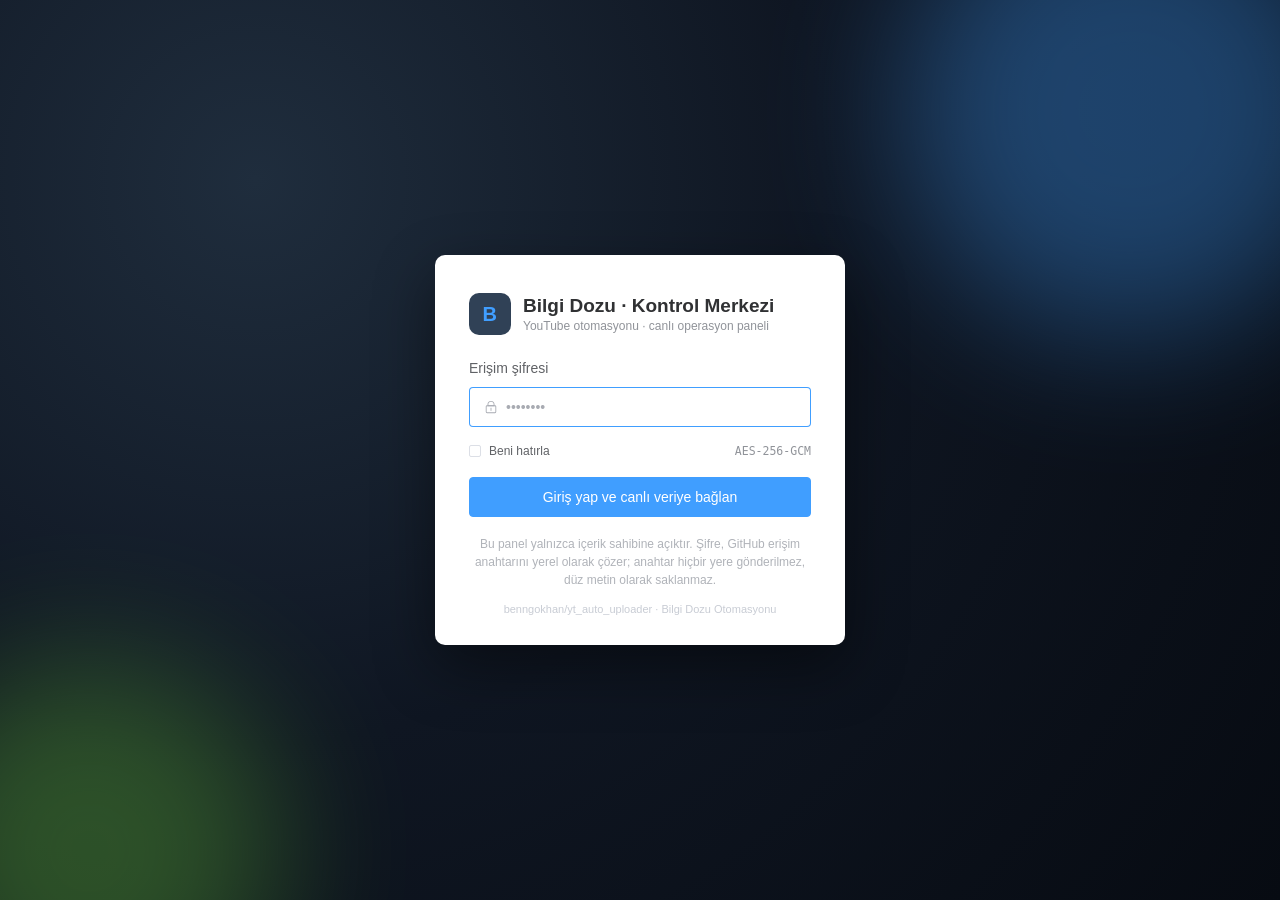
==== commit cf50803f: "feat(panel): Video Uretimi ekrani — konu yaz, motoru tetikle, kosulari izle" ====
--- a/admin/index.html
+++ b/admin/index.html
@@ -20,6 +20,10 @@
   <script src="./js/shell.js"></script>
   <script src="./js/views-core.js"></script>
   <script src="./js/views-data.js"></script>
+  <script src="./js/views-kapak.js"></script>
+  <script src="./js/views-ses.js"></script>
+  <script src="./js/views-uretim.js"></script>
+  <script src="./js/views-api.js"></script>
   <script src="./js/views-analytics.js"></script>
 </body>
 </html>
--- a/admin/assets/panel.css
+++ b/admin/assets/panel.css
@@ -58,8 +58,9 @@
 .app-shell { display: flex; height: 100vh; overflow: hidden; }
 .sidebar {
   width: 214px; flex: 0 0 214px; background: var(--bd-sidebar); display: flex; flex-direction: column;
-  transition: width .24s ease, flex-basis .24s ease; overflow: hidden;
-}
+  transition: width .24s ease, flex-basis .24s ease, transform .24s ease; overflow: hidden;
+}
+.sidebar-close { display: none; }
 .sidebar.collapsed { width: 62px; flex-basis: 62px; }
 .sidebar-logo {
   height: 52px; display: flex; align-items: center; gap: 10px; padding: 0 14px;
@@ -200,3 +201,32 @@
 .link-btn { color: var(--bd-blue); cursor: pointer; font-size: 12.5px; }
 .link-btn:hover { text-decoration: underline; }
 .small-num { font-variant-numeric: tabular-nums; }
+
+/* ---------- Responsive ---------- */
+@media (max-width: 1024px) {
+  .content { padding: 12px; }
+  .page-head h2 { font-size: 17px; }
+  .crumbs span:first-child { display: none; }
+}
+/* Mobil: sol menü içerik üstüne açılan çekmece olur (kırpılma/açılır menü arkada kalma sorunu biter) */
+@media (max-width: 900px) {
+  .sidebar {
+    position: fixed; left: 0; top: 0; bottom: 0; z-index: 2005;
+    width: 232px; flex-basis: 232px; transform: translateX(-102%);
+    transition: transform .24s ease; box-shadow: 6px 0 24px rgba(0,0,0,.28);
+  }
+  .sidebar.open { transform: none; }
+  .sidebar.collapsed { width: 232px; flex-basis: 232px; }
+  .sidebar-close { display: inline-flex; margin-left: auto; color: #8fa3b8; cursor: pointer; font-size: 18px; }
+  .sidebar-backdrop { position: fixed; inset: 0; background: rgba(0, 0, 0, .45); z-index: 2000; }
+  .topbar { padding: 0 10px; gap: 8px; }
+  .page-head .head-actions { width: 100%; }
+  .el-dialog { width: 94% !important; }
+  .el-message-box { width: 90% !important; }
+}
+@media (max-width: 760px) {
+  .topbar-right .muted, .topbar-right .el-tag { display: none; }
+  .stat .v { font-size: 22px; }
+  .slot-grid { grid-template-columns: repeat(2, minmax(0,1fr)); }
+  .el-drawer { width: 100% !important; }
+}
